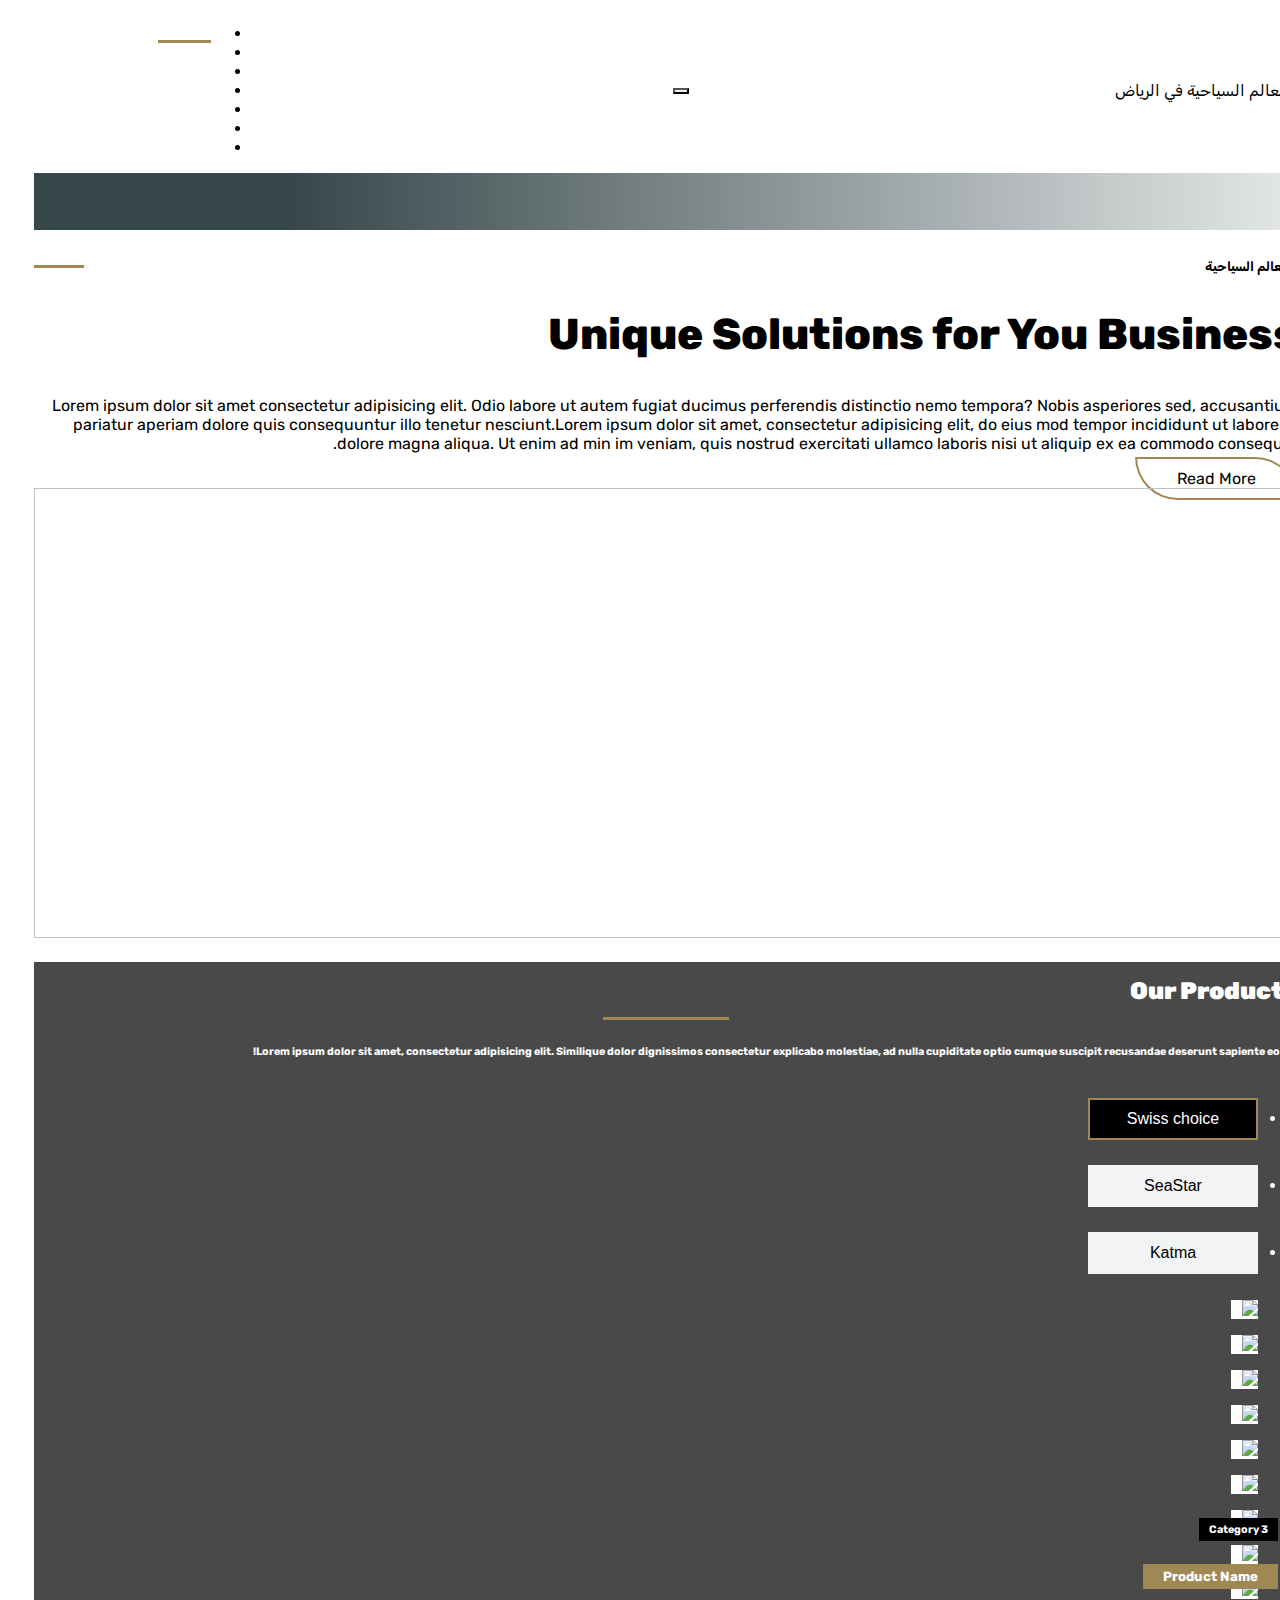
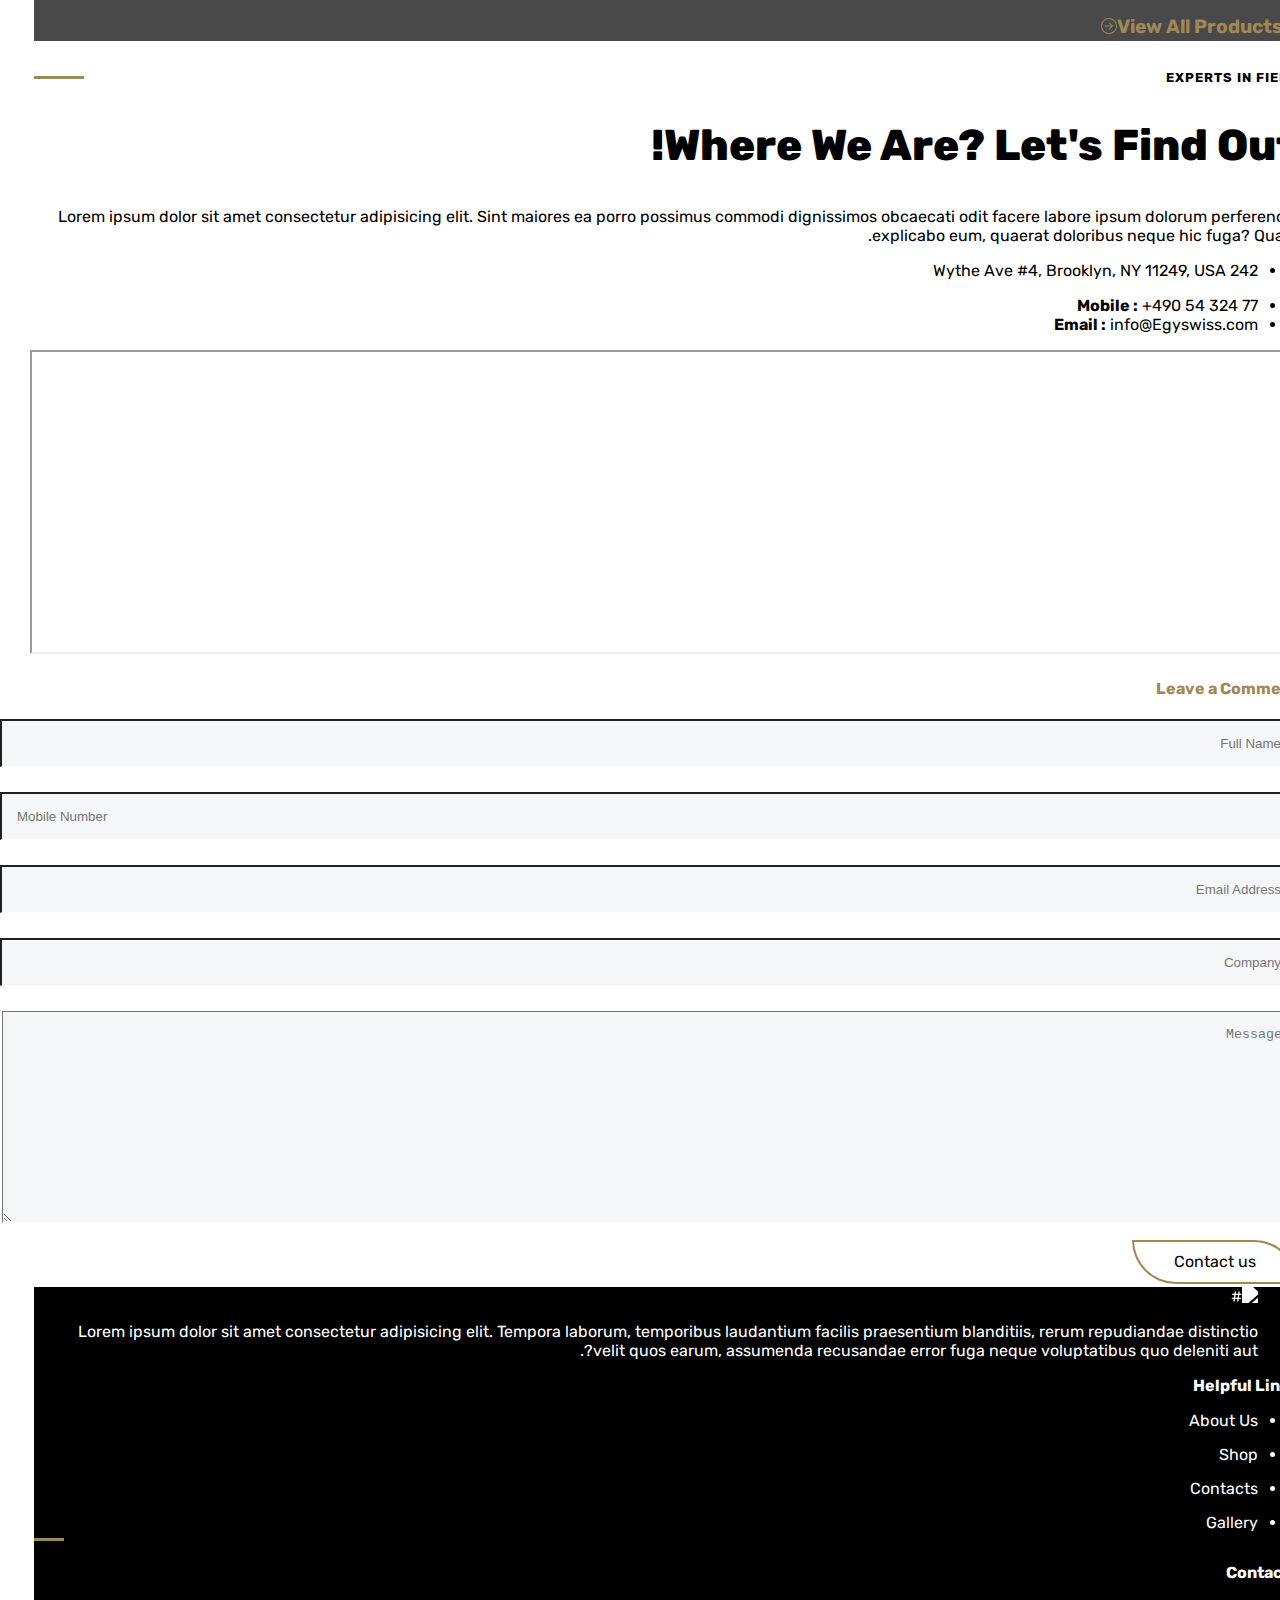
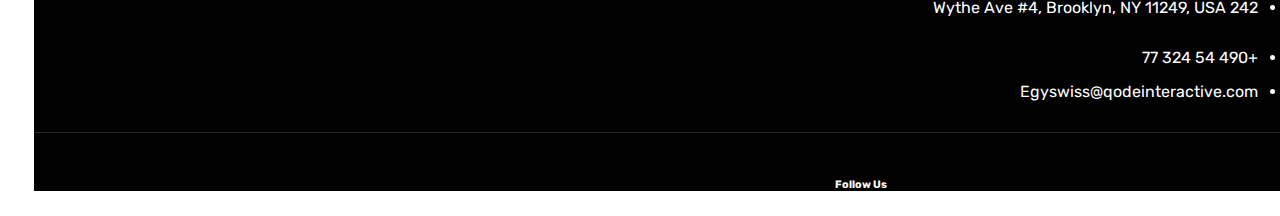
==== index.html @ 2c4eeb19 "commit" ====
<!DOCTYPE html>
<html dir="rtl" lang="ar">

<head>
  <meta charset="UTF-8" />
  <title>المعالم السياحية</title>


  <!-- Stylesheets -->
  <link rel="stylesheet" href="SiteAssets/bootstrap-5.1.3/dist/css/bootstrap.min.css">
  <link rel="stylesheet" href="SiteAssets/fontawesome-free-5.15.4-web/css/all.min.css">
  <link rel="stylesheet" href="SiteAssets/css/animate.min.css">
  <link rel="stylesheet" href="SiteAssets/aos-master/dist/aos.css">


  <!-- Main Style -->
  <link rel="stylesheet" href="SiteAssets/css/style.css" type="text/css" />

  <!-- Owl Carousel -->
  <link rel="stylesheet" href="SiteAssets/OwlCarousel2-2.3.4/dist/assets/owl.carousel.min.css" />
  <link rel="stylesheet" href="SiteAssets/OwlCarousel2-2.3.4/dist/assets/owl.theme.default.min.css" />

  <!-- include Gallery (lightbox) plugin -->
  <link rel="stylesheet" href="SiteAssets/lightbox/css/lightbox.min.css" />
  <!-- fonts -->
  <link rel="preconnect" href="https://fonts.googleapis.com">
  <link rel="preconnect" href="https://fonts.gstatic.com" crossorigin>
  <link href="https://fonts.googleapis.com/css2?family=Rubik:wght@400;500;600;700;800&display=swap" rel="stylesheet">
</head>

<body>

  <header class="navbar navbar-expand-lg navbar-dark fixed-top">
    <div class="contain py-3 px-5">
      <a class="navbar-brand" href="index.html">
        المعالم السياحية في الرياض 
            </a>
      <button class="navbar-toggler" type="button" data-bs-toggle="collapse" data-bs-target="#navbarSupportedContent"
        aria-controls="navbarSupportedContent" aria-expanded="false" aria-label="Toggle navigation">
        <span class="navbar-toggler-icon"></span>
      </button>
      <div class="collapse navbar-collapse" id="navbarSupportedContent">
        <ul class="navbar-nav me-auto mb-2 mb-lg-0">
          <li class="nav-item active" aria-current="page">
            <a class="nav-link" href="index.html">الرئيسية</a>
          </li>
          <li class="nav-item">
            <a class="nav-link" href="#">منطقة الديرة</a>
          </li>
          <li class="nav-item">
            <a class="nav-link" href="#">البوليفارد</a>
          </li>
          <li class="nav-item">
            <a class="nav-link" href="#">مركز الملك عبدالله المالي </a>
          </li>
          <li class="nav-item">
            <a class="nav-link" href="#">حي السفارات</a>
          </li>
          <li class="nav-item">
            <a class="nav-link" href="#">الدرعية</a>
          </li>
          <li class="nav-item">
            <a class="nav-link" href="contact.html">تواصل معنا </a>
          </li>
          
        </ul>
      </div>


    </div>
  </header>

  <main>
    <section class="slider">
      <div class="owl-one owl-carousel owl-theme">
        <div class="item">
          <figure>
            <img src="SiteAssets/images/slide2.jpg" alt="">
            <figcaption>
              <div class="shape"></div>
              <h5 class="slide-title-1">أهلا بكم في الرياض </h5>
              <h2 class="slide-title-2">أهلا بكم في المدينة التي لاتنام ومليئة بالفعاليات </h2>
              <p class="slide-text">
                تحتوى الرياض على العديد من الأماكن السياحية التاريخية والتراثية والحدثية 
                            </p>
            </figcaption>
          </figure>
        </div>
        <div class="item">
          <figure>
            <img src="SiteAssets/images/slide3.jpg" alt="">
            <figcaption>
              <div class="shape"></div>
              <h5 class="slide-title-1">Welcome Egyswiss</h5>
              <h2 class="slide-title-2">Do Things
                That Matter</h2>
              <p class="slide-text">
                Lorem ipsum dolor sit amet, consectetur adipisi cing elit, eius mod tempor incididunt out consectetur.
              </p>
            </figcaption>
          </figure>
        </div>
        <div class="item">
          <figure>
            <img src="SiteAssets/images/slide4.jpg" alt="">
            <figcaption>
              <h5 class="slide-title-1"><div class="shape"></div>Welcome Egyswiss</h5>
              <h2 class="slide-title-2">Change the Work Flow</h2>
              <p class="slide-text">
                Lorem ipsum dolor sit amet, consectetur adipisi cing elit, eius mod tempor incididunt out consectetur.
              </p>
            </figcaption>
          </figure>
        </div>
      </div>
    </section>

    <section class="about-sec p-sm-5 p-4 ">
      <div class="row pt-5 m-0 justify-content-between align-items-center overflow-hidden">
        <div class="col-lg-6 py-sm-0 py-4" data-aos="fade-left">
          <h6 class="about-mini-title">المعالم السياحية</h6>
          <h2 class="about-title my-3">Unique Solutions for You Business
          </h2>
          <p>Lorem ipsum dolor sit amet consectetur adipisicing elit. Odio labore ut autem fugiat
            ducimus perferendis distinctio nemo tempora? Nobis asperiores sed, accusantium pariatur aperiam dolore quis
            consequuntur illo tenetur nesciunt.Lorem ipsum dolor sit amet, consectetur adipisicing elit, do eius mod
            tempor incididunt ut labore et dolore magna aliqua. Ut enim ad min im veniam, quis nostrud exercitati
            ullamco laboris nisi ut aliquip ex ea commodo consequat.</p>
          <a href="about.html" class="btn mt-5">Read More                  
          <i class="fas fa-angle-double-right "></i>
          </a>
        </div>
        <div class="col-lg-5" data-aos="fade-right">
          <figure class="about-img">
            <img src="SiteAssets/images/1.png" alt="">

          </figure>
        </div>
      </div>
    </section>
    

    <section class="products p-sm-5 p-4 ">
      <h2 class="title display-2 pb-3 text-center" data-aos="fade-down">Our Products</h2>
      <h6 class="px-xl-5 pt-3 text-center" data-aos="zoom-in">Lorem ipsum dolor sit amet, consectetur adipisicing elit.
        Similique dolor
        dignissimos consectetur explicabo molestiae, ad nulla cupiditate optio cumque suscipit recusandae deserunt
        sapiente eos in!</h6>
      <ul class="nav nav-pills justify-content-center" id="pills-tab" role="tablist">
        <li class="nav-item" role="presentation" data-aos="flip-up">
          <button class="nav-link fw-bold active" id="pills-home-tab" data-bs-toggle="pill" data-bs-target="#pills-home"
            type="button" role="tab" aria-controls="pills-home" aria-selected="false">Swiss choice
          </button>

        </li>
        <li class="nav-item" role="presentation" data-aos="flip-up">
          <button class="nav-link fw-bold" id="pills-profile-tab" data-bs-toggle="pill" data-bs-target="#pills-profile"
            type="button" role="tab" aria-controls="pills-profile" aria-selected="false">SeaStar
          </button>
        </li>
        <li class="nav-item" role="presentation" data-aos="flip-up">
          <button class="nav-link fw-bold" id="pills-contact-tab" data-bs-toggle="pill" data-bs-target="#pills-contact"
            type="button" role="tab" aria-controls="pills-contact" aria-selected="true">Katma
          </button>
        </li>
      </ul>
      <div class="tab-content px-xl-5 pt-3" id="pills-tabContent">
        <div class="tab-pane fade active show" id="pills-home" role="tabpanel" aria-labelledby="pills-home-tab">
          <div class="row m-0">
            <div class="col-lg-4 col-md-6 mb-4 product position-relative" data-aos="zoom-in">
              <figure class="product-img m-0">
                <img src="SiteAssets/images/product1.jpg" alt="#">
              </figure>
              <div class="pro-caption">
                <h6 class="product-btn">Category 1</h6>
                <h5><a href="single-product.html">Product Name</a></h5>
              </div>
            </div>
            <div class="col-lg-4 col-md-6 mb-4 product position-relative" data-aos="zoom-in">
              <figure class="product-img m-0">
                <img src="SiteAssets/images/product2.jpg" alt="#">
              </figure>
              <div class="pro-caption">
                <h6 class="product-btn">Category 1</h6>
                <h5><a href="single-product.html">Product Name</a></h5>
              </div>
            </div>
            <div class="col-lg-4 col-md-6 mb-4 product position-relative" data-aos="zoom-in">
              <figure class="product-img m-0">
                <img src="SiteAssets/images/product3.jpg" alt="#">
              </figure>
              <div class="pro-caption">
                <h6 class="product-btn">Category 1</h6>
                <h5><a href="single-product.html">Product Name</a></h5>
              </div>
            </div>

          </div>

        </div>
        <div class="tab-pane fade" id="pills-profile" role="tabpanel" aria-labelledby="pills-profile-tab">
          <div class="row m-0">
            <div class="col-lg-4 col-md-6 mb-4 product position-relative" data-aos="zoom-in">
              <figure class="product-img m-0">
                <img src="SiteAssets/images/product4.jpg" alt="#">
              </figure>
              <div class="pro-caption">
                <h6 class="product-btn">Category 2</h6>
                <h5><a href="single-product.html">Product Name</a></h5>
              </div>
            </div>
            <div class=" col-lg-4 col-md-6 mb-4 product position-relative" data-aos="zoom-in">
              <figure class="product-img m-0">
                <img src="SiteAssets/images/product5.jpg" alt="#">
              </figure>
              <div class="pro-caption">
                <h6 class="product-btn">Category 2</h6>
                <h5><a href="single-product.html">Product Name</a></h5>
              </div>
            </div>
            <div class=" col-lg-4 col-md-6 mb-4 product position-relative" data-aos="zoom-in">
              <figure class="product-img m-0">
                <img src="SiteAssets/images/product6.jpg" alt="#">
              </figure>
              <div class="pro-caption">
                <h6 class="product-btn">Category 2</h6>
                <h5><a href="single-product.html">Product Name</a></h5>
              </div>
            </div>
  
          </div>

        </div>
        <div class="tab-pane fade" id="pills-contact" role="tabpanel" aria-labelledby="pills-contact-tab">
          <div class="row m-0">
            <div class=" col-lg-4 col-md-6 mb-4 product position-relative" data-aos="zoom-in">
              <figure class="product-img m-0">
                <img src="SiteAssets/images/product7.png" alt="#">
              </figure>
              <div class="pro-caption">
                <h6 class="product-btn">Category 3</h6>
                <h5><a href="single-product.html">Product Name</a></h5>
              </div>
            </div>
            <div class=" col-lg-4 col-md-6 mb-4 product position-relative" data-aos="zoom-in">
              <figure class="product-img m-0">
                <img src="SiteAssets/images/product8.png" alt="#">
              </figure>
              <div class="pro-caption">
                <h6 class="product-btn">Category 3</h6>
                <h5><a href="single-product.html">Product Name</a></h5>
              </div>
            </div>
            <div class=" col-lg-4 col-md-6 mb-4 product position-relative" data-aos="zoom-in">
              <figure class="product-img m-0">
                <img src="SiteAssets/images/product9.png" alt="#">
              </figure>
              <div class="pro-caption">
                <h6 class="product-btn">Category 3</h6>
                <h5><a href="single-product.html">Product Name</a></h5>
              </div>
            </div>
          </div>

        </div>
      </div>
           <div class="section-link text-center py-4" data-aos="fade-in">
                <a href="products.html">
                    <span> View All Products </span>
                    <svg xmlns="http://www.w3.org/2000/svg" width="16" height="16" fill="currentColor"
                        class="bi bi-arrow-right-circle" viewBox="0 0 16 16">
                        <path fill-rule="evenodd"
                            d="M1 8a7 7 0 1 0 14 0A7 7 0 0 0 1 8zm15 0A8 8 0 1 1 0 8a8 8 0 0 1 16 0zM4.5 7.5a.5.5 0 0 0 0 1h5.793l-2.147 2.146a.5.5 0 0 0 .708.708l3-3a.5.5 0 0 0 0-.708l-3-3a.5.5 0 1 0-.708.708L10.293 7.5H4.5z">
                        </path>
                    </svg> </a>
            </div>

    </section>


    <section class="contact p-sm-5 p-4">
      <div class="row m-0 p-3 overflow-hidden">
        <div class="col-lg-4 col-md-6 col-sm-12" data-aos="fade-right">
          <h6 class="about-mini-title">EXPERTS IN FIELD</h6>
          <h2 class="about-title">Where We Are? Let's Find Out!</h2>
          <p>Lorem ipsum dolor sit amet consectetur adipisicing elit. Sint maiores ea porro
            possimus commodi dignissimos obcaecati odit facere labore ipsum dolorum perferendis
            explicabo eum, quaerat doloribus neque hic fuga? Quam.</p>
          <ul class="list-unstyled px-0">
            <li class="py-2">
              <p class="m-0">
                <i class="fas fa-map-marker-alt my-color"></i>
                242 Wythe Ave #4, Brooklyn, NY 11249, USA
              </p>
            </li>
            <li class="py-2">
              <a href="#" class="d-block">
                <strong>Mobile :</strong>
                +490 54 324 77</a>
            </li>
            <li class="py-2">
              <a href="#" class="d-block">
                <strong>Email :</strong>
                info@Egyswiss.com</a>
            </li>
          </ul>
        </div>
        <div class="col-lg-3 col-md-6 pb-3 pb-md-0" data-aos="zoom-in">
          <iframe
            src="https://www.google.com/maps/embed?pb=!1m18!1m12!1m3!1d3455.928680351394!2d31.27897171511361!3d29.98147958190526!2m3!1f0!2f0!3f0!3m2!1i1024!2i768!4f13.1!3m3!1m2!1s0x0%3A0xb371edfe32420698!2zMjnCsDU4JzUzLjMiTiAzMcKwMTYnNTIuMiJF!5e0!3m2!1sen!2seg!4v1652617817249!5m2!1sen!2seg"
            referrerpolicy="no-referrer-when-downgrade"></iframe>
        </div>
        <div class="col-lg-5 col-md-12 form" data-aos="fade-left">
          <h4 class="fw-bold pb-3 main-color">Leave a Comment </h4>
          <form method="POST">
            <div class="row">
              <label class="col-sm-6 col-xs-12 required">
                <input class="form-data" type="text" name="name" placeholder="Full Name" size="30">
              </label>
              <label class="col-sm-6 col-xs-12  required">
                <input class="form-data" type="tel" name="mobile" placeholder="Mobile Number" size="30">
              </label>
              <label class="col-sm-6 col-xs-12  required">
                <input class="form-data" type="email" name="email" placeholder="Email Address" size="30">
              </label>
              <label class="col-sm-6 col-xs-12  required">
                <input class="form-data" type="text" name="info" placeholder="Company" size="30">
              </label>
              <label class="col-12 required">
                <textarea class="form-data" name="message" placeholder="Message"></textarea>
              </label>
              <div class="d-flex justify-content-end">
                <a href="#" class="btn w-100 form-submit" type="submit">Contact us
                </a>
                <!-- <input class="btn btn-outline-dark" type="submit" value="Contact us"> -->
              </div>
            </div>
          </form>
        </div>
      </div>
    </section>

  </main>
  <footer class="px-4 px-sm-5 pb-3 pt-5">
    <div class="row position-relative justify-content-center px-3">
      <div class="col-lg-6">
        <figure>
          <img src="SiteAssets/images/logo.png" alt="#">
          <figcaption class="pt-4">
            <p>Lorem ipsum dolor sit amet consectetur adipisicing elit. Tempora laborum, temporibus laudantium facilis
              praesentium blanditiis, rerum repudiandae distinctio velit quos earum, assumenda recusandae error fuga
              neque voluptatibus quo deleniti aut?.</p>
          </figcaption>

        </figure>
      </div>
      <div class="col-lg-6">
        <div class="row mx-0">
          <div class="col-md-6 col-sm-12 ps-lg-5">
            <h4 class="footer-title position-relative">Helpful Links</h4>
            <ul class="list-unstyled pt-4">
              <li><a href="#">About Us</a></li>
              <li><a href="#">Shop</a></li>
              <li><a href="#">Contacts</a></li>
              <li><a href="#">Gallery</a></li>
            </ul>
          </div>
          <div class="col-md-6 col-sm-12">
            <h4 class="footer-title position-relative">Contacts</h4>
            <ul class="list-unstyled pt-4 ">
              <li>
                <p class="m-0">
                  <i class="fas fa-map-marker-alt my-color"></i>
                  242 Wythe Ave #4, Brooklyn, NY 11249, USA
                </p>
              </li>
              <li>
                <i class="fas fa-mobile-alt my-color"></i>
                <a href="#" class="d-inline mb-2 mx-2">+490 54 324 77</a>
              </li>
              <li>
                <i class="far fa-envelope my-color"></i>
                <a href="#" class="d-inline mb-2 mx-2">
                  Egyswiss@qodeinteractive.com
                </a>
              </li>
            </ul>
          </div>
        </div>
      </div>
      <div class="col-12 copy">
            <div class=" d-flex justify-content-between social-media">
              <h6>Follow Us</h6>
              <a href="https://www.facebook.com" target="_blank">
                <i class="fab fa-facebook-f"></i>
              </a>
              <a target="_blank" href="https://www.twitter.com">
                <i class="fab fa-twitter"></i>
              </a>
              <a target="_blank" href="https:/www.instagram.com">
                <i class="fab fa-instagram"></i>
              </a>
              <a target="_blank" href="https://www.youtube.com">
                <i class="fab fa-youtube"></i>
              </a>
              <a target="_blank" href="https://www.linkedin.com">
                <i class="fab fa-linkedin-in"></i>
              </a>
            </div>
  
        </div>
      </div>
  </footer>
  <script src="SiteAssets/js/jquery-3.6.0.min.js"></script>
  <script src="SiteAssets/bootstrap-5.1.3/dist/js/bootstrap.min.js"></script>
  <script src="SiteAssets/fontawesome-free-5.15.4-web/js/all.min.js"></script>

  <!-- Main js -->
  <script src="SiteAssets/js/style.js"></script>

  <!-- include Gallery (lightbox) plugin js-->
  <script src="SiteAssets/lightbox/js/lightbox.min.js"></script>

  <!-- include Owl Carousel plugin js-->
  <script src="SiteAssets/OwlCarousel2-2.3.4/dist/owl.carousel.min.js"></script>
  <script src="SiteAssets/aos-master/dist/aos.js"></script>
  <script>
    AOS.init();
  </script>

  <script>
    $('.owl-one').owlCarousel({
      items: 1,
      loop: true,
      dots: true,
      nav: true,
      autoplay: true,
      smartSpeed: 450,

    });

  </script>
  <script>
    $(window).scroll(function () {
      const a = 0;
      console.log($('.counter').offset().top);
      if (a === 0 && $(window).scrollTop() > 50) {
        $('.counter-no').each(function () {
          const $this = $(this),
            countTo = $this.attr('data-target');
          $({
            countNum: $this.text()
          }).animate({
            countNum: countTo
          },
            {
              duration: 2000,
              easing: 'swing',
              step: function () {
                $this.text(Math.floor(this.countNum));
              },
              complete: function () {
                $this.text(this.countNum);
              }
            });
        });
      }
    });
  </script>
  <script>
    $('.client-carousel').owlCarousel({
      items: 6,
      loop: true,
      dots: false,
      nav: true,
      // margin: 25,
      pagination: false,
      autoplay: true,
      autoplaySpeed: 1000,
      autoplayTimeout: 3000,
      responsive: {
        0: {
          items: 1,
          nav: true,
          dots: false
        },
        600: {
          items: 3,
          nav: true
        },
        850: {
          items: 4,
          nav: true
        },
        1020: {
          items: 5,
          nav: true
        },
        1350: {
          items: 6,
          nav: true
        }
      }
    });
  </script>
</body>

</html>
---- SiteAssets/css/style.css ----
html {
    scroll-behavior: smooth;
}

::-webkit-scrollbar {
    width: 10px;
}

::selection {
    background-color: #9f8854;
    -webkit-text-fill-color: #ffffff;
    color: #ffffff;
}

::-moz-selection {
    background-color: #9f8854;
    color: #ffffff;
    -webkit-text-fill-color: #ffffff;

}

::-webkit-selection {
    background-color: #9f8854;
    -webkit-text-fill-color: #ffffff;
    color: #ffffff;
}

::-webkit-scrollbar-track {
    background: #f1f1f1;
}

::-webkit-scrollbar-thumb {
    background: #9f8854;
}

/* ::-webkit-scrollbar-thumb:hover {
    background: #ddd;
} */

body {
    font-family: 'Rubik', sans-serif;
}

.main-color {
   color :#9f8854;
}

/* any link to read */
a {
    text-decoration: none;
    color: inherit;
}

a:hover {
    color: inherit;
}

.title {
    font-weight: 900;
    position: relative;
    /* background:-webkit-gradient(linear, 0% 0%, 100% 0%, from(rgb(129, 21, 255)), color-stop(0.5, rgb(255, 42, 208)), to(rgb(255, 143, 42))); */

    background-size: 210% auto;
    animation: textShine 5s ease-in-out infinite alternate;
    padding: 15px 0;
}

@keyframes textShine {
    0% {
        background-position: 0px 50%;
    }

    50% {
        background-position: 100% 50%;
    }

    100% {
        background-position: 0px 50%;
    }
}

.title::after {
    position: absolute;
    content: "";
    left: 0;
    height: 3px;
    width: 10%;
    right: 0;
    background: #9f8854;
    bottom: 0;
    margin: auto;
    
}
.section-link a {
    font-size: 1.2rem;
    font-weight: 400;
    color: #9f8854;
    display: inline-flex;
    justify-content: center;
    align-items: center;
    transition: all 0.3s ease-in-out;
    position: relative;
    padding-bottom: 3px;
}

.section-link a::before {
    position: absolute;
    content: "";
    left: 0;
    bottom: 0;
    width: 0;
    height: 1px;
    transition: all 0.3s ease-in-out;
    background: #9f8854;

}
.section-link a span {
    display: inline-block;
    margin-right: 15px;
    margin-bottom: 0;
    font-weight: 700;
} 
.section-link svg {
    max-width: 25px;
    margin-bottom: 0;
    transition: all 0.3s ease-in-out;
}

.section-link a:hover::before {
    width: 100%;
}

.section-link a:hover svg {
    transform: rotate(360deg);
}
/*--- navbar styling ---*/
header.navbar {
    background-color: transparent;
    padding: 0;
}

header .navbar-toggler {
    border-radius: 0;
}

header .navbar-toggler:focus {
    box-shadow: none;
}

header.navbar .navbar-brand {
    margin-left: 1rem;
}

header.navbar .navbar-brand img {
    height: 100%;
    width: 250px;
    object-fit: cover;
    filter: brightness(0) invert(1);
    transition: all 0.3s ease-in-out;
}

header.navbar-dark .navbar-nav .nav-link {
    text-transform: uppercase;
    margin: 0 0.75rem;
    padding: 0;
    transition: all .3s ease-in-out;
    color: #fff;
    position: relative;
}

header.navbar-dark .navbar-nav .nav-link::before {
    position: absolute;
    content: "";
    left: 0;
    bottom: 0;
    width: 0;
    height: 3px;
    background-color :#9f8854;

    transition: all 0.3s ease-in-out;
    z-index: 1;
}

header.navbar-dark .navbar-nav .nav-link:hover::before {
    width: 100%;
}

header.navbar-dark .navbar-nav .active .nav-link::before {
    width: 100%;
}

header.navbar.navbar-dark .navbar-nav .nav-link.active,
header.scroll.navbar-dark .navbar-nav .nav-link.active {
    color :#9f8854;

}

header.navbar-dark .navbar-nav .nav-link:focus,
header.navbar-dark .navbar-nav .nav-link:hover,
header.navbar-dark.scroll .navbar-nav .nav-link:focus,
header.navbar-dark.scroll .navbar-nav .nav-link:hover {
    color :#9f8854;

}

header .dropdown:hover .dropdown-menu {
    display: block;
}

header .dropdown-item {
    font-weight: 700;
    transition: all .3s ease-in-out;
}

header .dropdown-item:focus,
.dropdown-item:hover,
.dropdown-item.active {
    color: black !important;
    background: #9f8854 ;
    padding-left: 30px;
}

header.navbar .search svg {
    text-transform: uppercase;
    font-size: 1.1rem;
    font-weight: 900;
    margin-right: 0.5rem;
    margin-left: 0.5rem;
    color: #ffffffbf;
}

header.navbar .search:hover svg {
    color :#9f8854;
}
header.scroll {
    background-color: #fff;
    box-shadow: 0 0 10px #00000029;
    color: black !important;
}

/* header.scroll .navbar-brand img {
    filter: none;
    width: 200px;
} */

header.scroll.navbar-dark .navbar-nav .nav-link {
    color: black;
}

header.navbar.scroll .search {
    color: black;

}

.contain {
    display: flex;
    flex-wrap: inherit;
    justify-content: space-between;
    align-items: center;
    width: 100%;
}

.modal-backdrop {
    z-index: 1;
}

.modal {
    background-color: #000000ad;
}

.modal-body .btn-close {
    border-radius: 0;
    box-shadow: none;

}

.modal-content {
    border-radius: 0;
    border: 0;
}

.form-control {
    border: 0;
    border-radius: 0;
    font-size: 1.5rem;
    text-align: center;
    padding: 20px;

}

.form-control:focus {
    box-shadow: none;
    border: 0;

}

/*------------ inner header ----------*/
.inner-header figure {
    margin: 0;
    position: relative;
}

.inner-header figure img {
    height: 65vh;
    width: 100%;
    object-fit: cover;
}

.inner-header figure::before {
    content: "";
    position: absolute;
    top: 0;
    left: 0;
    width: 100%;
    height: 100%;
    background: #0a0a0a80;
    z-index: 1;
}

.inner-header figure figcaption {
    position: absolute;
    padding: 20px;
    right: 15%;
    left: 15%;
    bottom: 20%;
    z-index: 1;
    text-align: center;
    flex-direction: column;
    display: flex;
    align-items: center;
    justify-content: center;
    color: #f2f3f4;
    /* text-shadow: 0 3px 20px rgba(0,0,0,.9); */
}

.inner-header figure figcaption .breadcrumb-item {
    display: flex;
    font-size: 1.2rem;
    font-weight: 600;
    color: rgba(255, 255, 255, 0.51);

}

.inner-header figure figcaption h2 {
    color :#9f8854;
    font-weight: 900;

}

.inner-header figure figcaption .breadcrumb-item a {
    padding: 0 5px;
    transition: all 0.3s ease-in-out;
    background: transparent;
}

.inner-header figure figcaption .breadcrumb-item a:hover {
    color :#9f8854;

    animation: 6s forwards linkColorAnimation;
}

.inner-header figure figcaption .breadcrumb-item.active {
    color :#9f8854;

}

.inner-header figure figcaption .breadcrumb-item+.breadcrumb-item::before {
    color: #fff;
}

@keyframes linkColorAnimation {
    0% {
        background-size: 400% 400%;
        background-position: 0 100%
    }

    15% {
        background-size: 170% 400%;
        background-position: 100% 100%
    }

    100% {
        background-size: 240% 400%;
        background-position: 100% 100%
    }
}

/*-------- slider ----------*/
.slider{
    direction: ltr;
}
.slider .item figure {
    width: 100%;
    overflow: hidden;
    margin: 0;
    position: relative;
}

.slider .item figure img {
    height: 100vh;
    object-fit: cover;
}

@keyframes zoomEffect {
    from {
        transform: scale(1, 1)
    }

    to {
        transform: scale(2)
    }
}

.slider .active img {
    animation: 45s ease normal none infinite zoomEffect;
    /* transform: translate3d(0px, 0px, 0px) scale(1); */
}
.slider .item figure:after {
    background-image: linear-gradient(270deg,rgba(4,25,29,.1) 0%,rgba(4,25,29,.8) 80%);
    position: absolute;
    content: "";
    left: 0;
    top: 0;
    width: 100%;
    height: 100%;
    z-index: 0;
}
.slider .item figcaption {
    position: absolute;
    top: 40%;
    left: 0;
    right: 0;
    width: 75%;
    margin: auto;
    text-transform: capitalize;
    color: #fff;
    overflow: hidden;
    z-index: 2;
    text-align: center;
}

/* .slider .item figcaption .slide-title-1 {
    margin-left: 70px;
} */

/* .slider .item figcaption .shape {
    content: "";
    position: absolute;
    height: 3px;
    width: 60px;
    top: 10px;
    background: #9f8854;
  
} */

.slider .owl-item.active .slide-title-1 {
    animation-duration: 1s;
    animation-fill-mode: both;
    animation-name: fadeInDown;
    animation-delay: 0.3s;
}

.slider .item figcaption .slide-title-2 {
    font-weight: 800;
    font-size: 55px;
    /* width: 533px; */
}

.slider .owl-item.active .slide-title-2 {
    animation-duration: 1s;
    animation-fill-mode: both;
    animation-name: fadeInDown;
    animation-delay: 0.5s;
}

.slider .item figcaption .slide-text {
    font-size: 20px;
}

.slider .owl-item.active .slide-text {
    animation-duration: 1s;
    animation-fill-mode: both;
    animation-name: slideInDown;
    animation-delay: 0.4s;
}

.slider .owl-item.active figcaption::before {
    animation-duration: 1s;
    animation-fill-mode: both;
    animation-name: slideInDown;
    animation-delay: 0.5s;
}

.owl-theme .owl-dots .owl-dot span {
    /* border: 2px solid linear-gradient(90deg, rgb(129, 21, 255) 0px, rgb(255, 42, 208) 50%, rgb(255, 143, 42) 100%) ;; */
    width: 15px !important;
    height: 15px !important;
}

.owl-theme .owl-nav {
    margin-top: 0 !important;
}

.slider .owl-nav .owl-prev,
.slider .owl-nav .owl-next {
    position: absolute;
    opacity: 0;
    transition: all 0.4s ease-out;
    background-color: transparent !important;

}

.slider .owl-nav .owl-prev {
    left: 40px;
}

.slider .owl-nav .owl-next {
    right: 40px;
}

.slider:hover .owl-prev {
    left: 20px;
    opacity: 1;
}

.slider:hover .owl-next {
    right: 20px;
    opacity: 1;
}

.slider .owl-nav span {
    font-size: 3.3em;
    color: #9f8854;
}

.slider .owl-nav span:hover {
    color: #9f8854;

}

.slider .owl-nav:focus {
    outline: 0;
}

.slider .owl-theme .owl-dots {
    position: absolute;
    bottom: 0;
    left: 0;
    right: 0;
    margin: auto;
}

/*------ about us section ------*/
.about-sec {
    background: url(../images/h1-background-img-2.jpg) no-repeat top left;
}

.btn {
    padding: 0.65rem 2.5rem;
    box-shadow: none;
    border-radius: 0 3rem 0;
    border: 2px solid #9f8854;
}

.btn:focus {
    outline: 0;
    box-shadow: none;
}

.btn .svg-inline--fa {
    vertical-align: middle;
    margin-left: 10px;
}

.btn:hover {
    color: #fff;
    background: #9f8854;
}

.about-mini-title {
    position: relative;
    font-size: 13px;
    font-weight: 700;
    line-height: 1em;
    letter-spacing: 1px;
    text-transform: uppercase;
    padding-left: 60px;
}

.about-mini-title::before {
    position: absolute;
    content: "";
    left: 0;
    height: 3px;
    width: 50px;
    background: #9f8854;
    top: 0;
    bottom: 0;
    margin: auto;
}

.about-title {
    font-size: 2.7rem;
    font-weight: 800;
}

.about-img {
    width: 100%;
    height: 100%;
    margin: 0;
    position: relative;
}

.about-img img {
    width: 100%;
    height: 450px;
    object-fit: cover;
}

.about-img figcaption {
    background:  #9f8854;
    text-align: center;
    position: absolute;
    bottom: 25px;
    left: -50px;
    color: white;
    display: flex;
    width: 160px;
    height: 160px;
    justify-content: center;
    align-items: center;
    flex-direction: column;
}

.mission-vision {
    text-align: center;
    background-color: rgba(255, 255, 255, .034);
    padding: 20px;
    transition: all 0.3s ease-in-out;
    position: relative;
    overflow: hidden;
}

.mission-vision::before {
    content: "";
    position: absolute;
    top: -6px;
    left: -6px;
    width: 12px;
    height: 12px;
    transform: rotate(45deg);
    background-color: rgba(255, 255, 255, .27);
}

.mission-vision:hover {
    background-color: rgba(255, 255, 255, .025);
}

.icon {
    font-size: 2.2rem;
    width: 100px;
    margin: 20px auto;
    height: 100px;
    display: flex;
    align-items: center;
    justify-content: center;
    border-radius: 50%;
    position: relative;
    background: #000;
    border: 2px dotted #000;

}

.icon::before {
    content: "";
    background: #9f8854;
    animation: 30s linear infinite counterRotateInfinitely;
    transition: .3s;
    position: absolute;
    width: 105px;
    height: 105px;
    z-index: -1;
    border-radius: 50%;
    border: 2px dotted #000;

}

.icon svg {
   color: #9f8854;
    transition: all 0.3s ease-in-out;
}

.mission-vision:hover svg {
    transform: scale(1.2);
}

@keyframes counterRotateInfinitely {
    0% {
        -webkit-transform: rotate(0);
        transform: rotate(0)
    }

    100% {
        -webkit-transform: rotate(-360deg);
        transform: rotate(-360deg)
    }
}
/*----- Products section -----*/

.products {
    background: url(../images/bg.jpg) no-repeat;
    position: relative;
    background-attachment: fixed;
    z-index: 1;
    color: #fff;
}

.products::before {
    position: absolute;
    content: "";
    background: #0a0a0abd;
    width: 100%;
    height: 100%;
    left: 0;
    top: 0;
    background-attachment: fixed;
    z-index: -1;
}

.nav-pills .nav-link {
    background-color: #f2f3f4;
    color: black;
    border: 2px solid transparent;
    border-radius: 0;
    margin: 15px 0 10px 20px;
    padding: 10px;
    min-width: 170px;
    font-size: 1rem;

}

.nav-pills .nav-link.active,
.nav-pills .show>.nav-link {
    border: 2px solid #9f8854;
    background: #000;
    color: #fff;
}

.products-page .nav-pills .nav-link {
    display: flex;
    justify-content: space-between;
    align-items: center;
    margin: 0 0 20px;
    padding: 15px;
}
.products-page .nav-pills .nav-link svg{
    transition: all 0.2s ease-in-out;
}
.products-page .nav-pills .nav-link:hover svg,
.nav-pills .nav-link.active svg,
.nav-pills .show>.nav-link svg{
    transform: rotate(-50deg);
}
/* .products .tab-pane {
    min-height: 430px;
} */

.product-img img {
    width: 100%;
    height: 380px;
    object-fit: scale-down;
    background: #fff;
}

.pro-caption {
    position: absolute;
    padding: 30px 20px;
    bottom: 0;
}

.product-btn {
    display: inline-block;
    color: white;
    padding: 5px 10px;
    background: #000;
    margin-bottom: 0;
    transition: all 0.1s ease-in-out;
}

.pro-caption h5 {
    padding: 5px 20px;
    transition: all 0.1s ease-in-out;
    background: #9f8854;
    color: #fff;
}

/*------- contact section ------*/
.contact.page .form{
    background: url(../images/contact-back.webp) no-repeat;
    position: relative;
    background-attachment: fixed;
    z-index: 1;
}

.contact.page .form::before {
    position: absolute;
    content: "";
    background: rgba(0,0,0,0.6);
    width: 100%;
    height: 100%;
    left: 0;
    top: 0;
    background-attachment: fixed;
    z-index: -1;
}
.contact .contact-title {
    font-size: 3.3rem;
    font-weight: 900;
    text-transform: uppercase;
    color: #ddd;
}

.contact .contact-map {
    top: 0;
    bottom: 0;
    margin: auto 0;
    padding-right: 0;
}

.contact iframe {
    height: 100%;
    min-height: 300px;
    width: 100%;
}

.contact .contact-info {
    padding: 35px;
    height: 525px;
    color: #d7d5cc;
    background: url("../imgs/map.png") no-repeat center #012f5d;
}

.contact .contact-info .contact-info-title {
    font-weight: 600;
    text-transform: uppercase;
    font-size: 2.5rem;
    text-align: center;
    padding: 25px 10px;
}

.contact .contact-info li {
    padding-bottom: 20px;
}

.form .form-data {
    border-bottom: 1px solid rgba(255, 255, 255, 0.65);
    padding: 15px;
    width: 100%;
    margin-bottom: 25px;
    color: black;
    outline: 0;
    background: rgba(142, 151, 161, 0.09);

}

.contact textarea.form-data {
    min-height: 180px;
}

/*------ clients logos ------*/

.our-clients .clients-logos img {
    object-fit: contain;
    height: 100px;
    width: 100px !important;
    /* border: 3px solid #d7d6e14a; */
}

.client-carousel.owl-carousel .owl-nav .owl-prev {
    left: 0;
}

.client-carousel.owl-carousel .owl-nav .owl-next {
    right: 0;
}

.owl-carousel .owl-nav .owl-prev {
    position: absolute;
    background-color: transparent !important;
    top: 0;
    bottom: 0;
    margin: auto;
}

.owl-carousel .owl-nav .owl-next {

    position: absolute;
    background-color: transparent !important;
    top: 0;
    bottom: 0;
    margin: auto;
}

.owl-nav span {
    font-size: 4rem;
    color: #9f8854;
    margin: 10px -5px;
}

/* products page */
.products-page .item {
    box-shadow: 0px 0px 10px 0px rgb(0 0 0 / 10%);
}

.products-page .item figure img {
    height: 350px;
    width: 100%;
    object-fit: cover;
}

.product-details-item {
    margin-bottom: 20px;
    background: #f2f3f4;
    padding: 20px;
}

.product-details-item-img img {
    min-width: 100%;
    object-fit: contain;
    height: 335px;

}

.product-details-item-slider img {
    cursor: pointer;
}

.product-details-text h3 {
    font-weight: 700;
    margin-bottom: 16px;
}

.product-item {
    margin-bottom: 50px;
    border: 1px solid #252525;
    padding: 20px;
    background: #f2f3f4;
    display: inline-block;
}

.product-item:hover img {
    transform: scale(1.05);
}

.product-item:hover .product-item-text a {
    color: #9f8854;

}

.product-item-img {
    position: relative;
    overflow: hidden;
    margin: 0;
}

.product-item-img img {
    height: 300px;
    width: 100%;
    object-fit: cover;
    transition: all 0.3s ease-in-out;
}

.product-item-text {
    text-align: center;
    padding-top: 15px;
    color: #000;
}

.product-item-text a {
    transition: all 0.3s ease-in-out;
}

.share a {
    margin: 0 20px;
}

/*----- footer -----*/
footer {
    position: relative;
    background-color: #000;
    color: #fff;

}

footer figure img {
    height: 100%;
    width: 250px;
    object-fit: contain;
    filter: brightness(0) invert(1);

}

/* footer::before {
    content: '';
    top: 0;
    left: 0;
    right: 0;
    bottom: 0;
    position: absolute;
} */
.footer-title {
    padding-left: 40px;
    margin: 0;
}

footer .footer-title::before {
    position: absolute;
    content: "";
    left: 0;
    height: 3px;
    width: 30px;
    background:#9f8854;
    top: 0;
    bottom: 0;
    margin: auto;
}

footer li {
    padding-bottom: 15px;
}

footer .copy {
    border-top: 1px solid #252525;
}
footer .copy div{
    width: 35%;
    padding-top: 20px;
    margin: auto;
}
footer * a:hover {
    color: #9f8854;

}

@media(max-width: 1024px) {}

@media(max-width: 768px) {}

@media(max-width: 640px) {}

@media(max-width: 480px) {
    .slider .item figcaption .slide-title-2 {
        font-size: 40px;
        /* width: 305px; */
    }
}

@media(max-width: 360px) {}

/*------------ all pages main section ------------*/
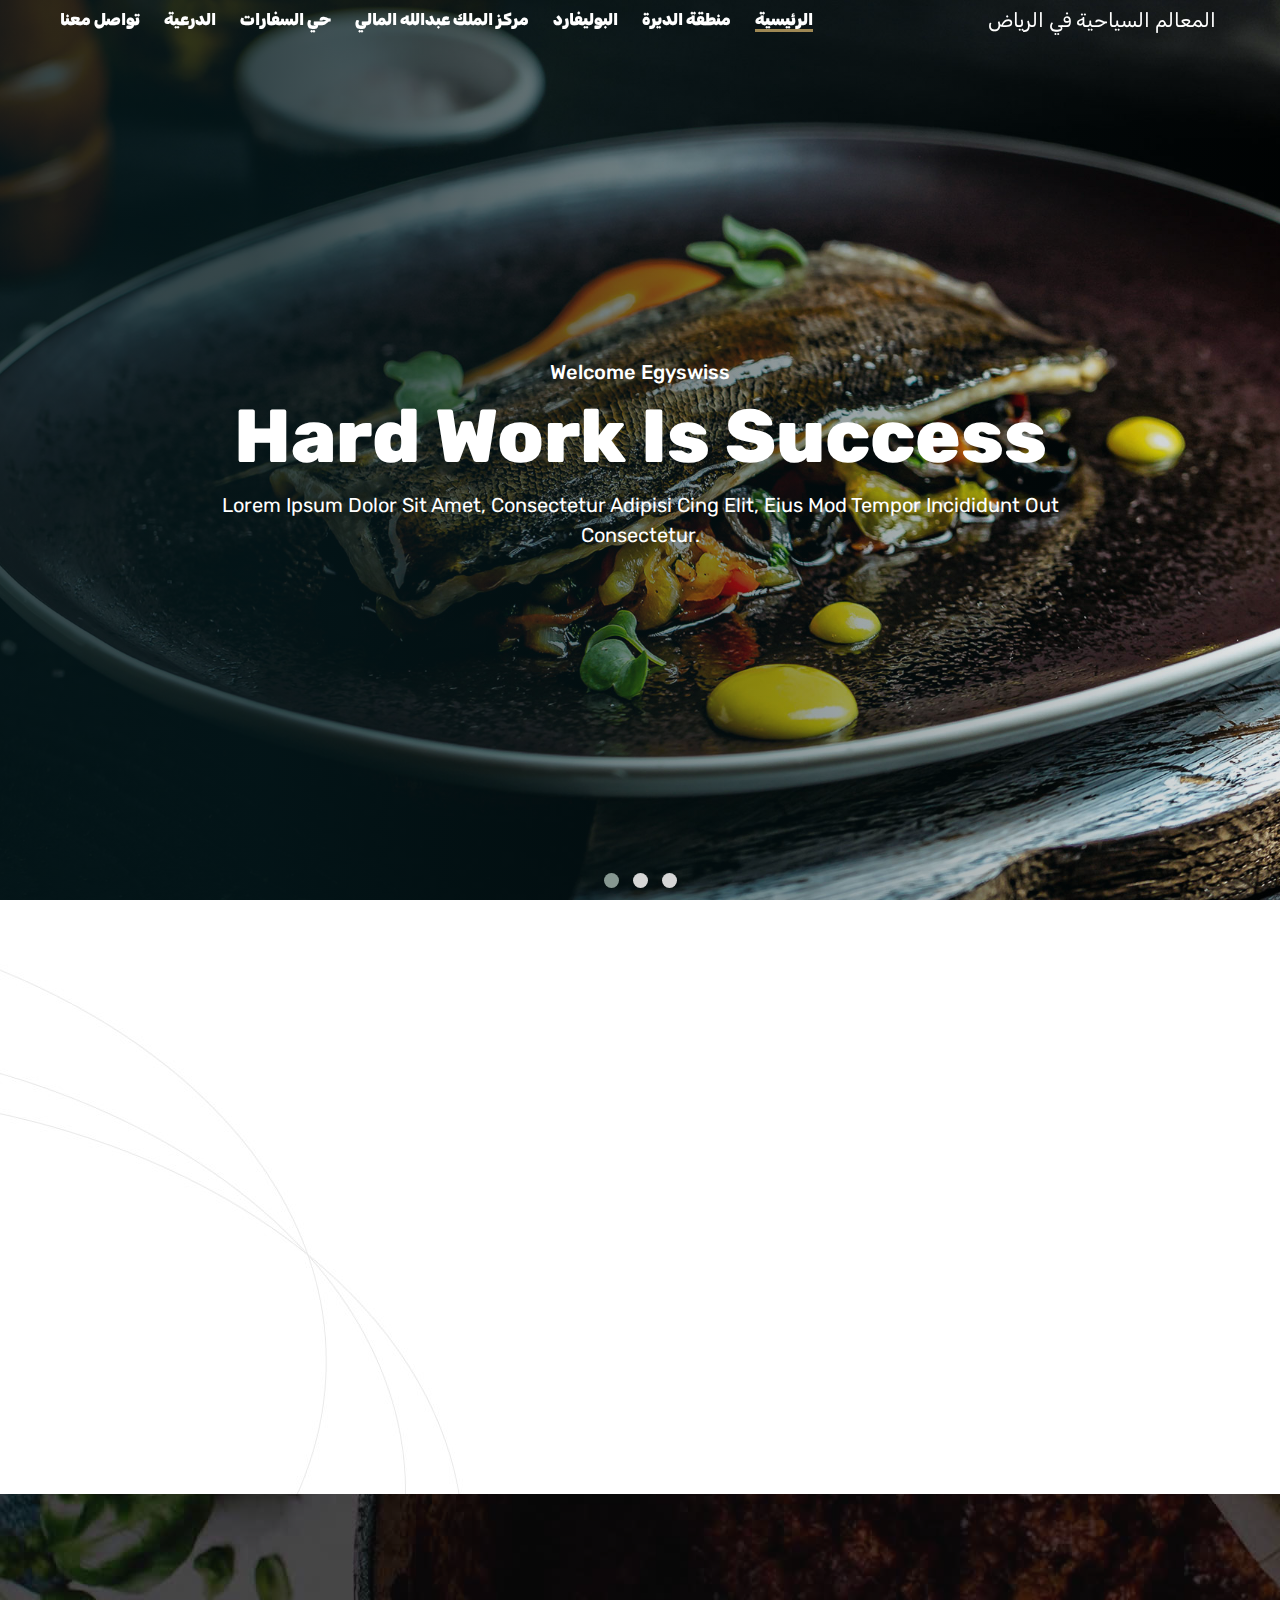
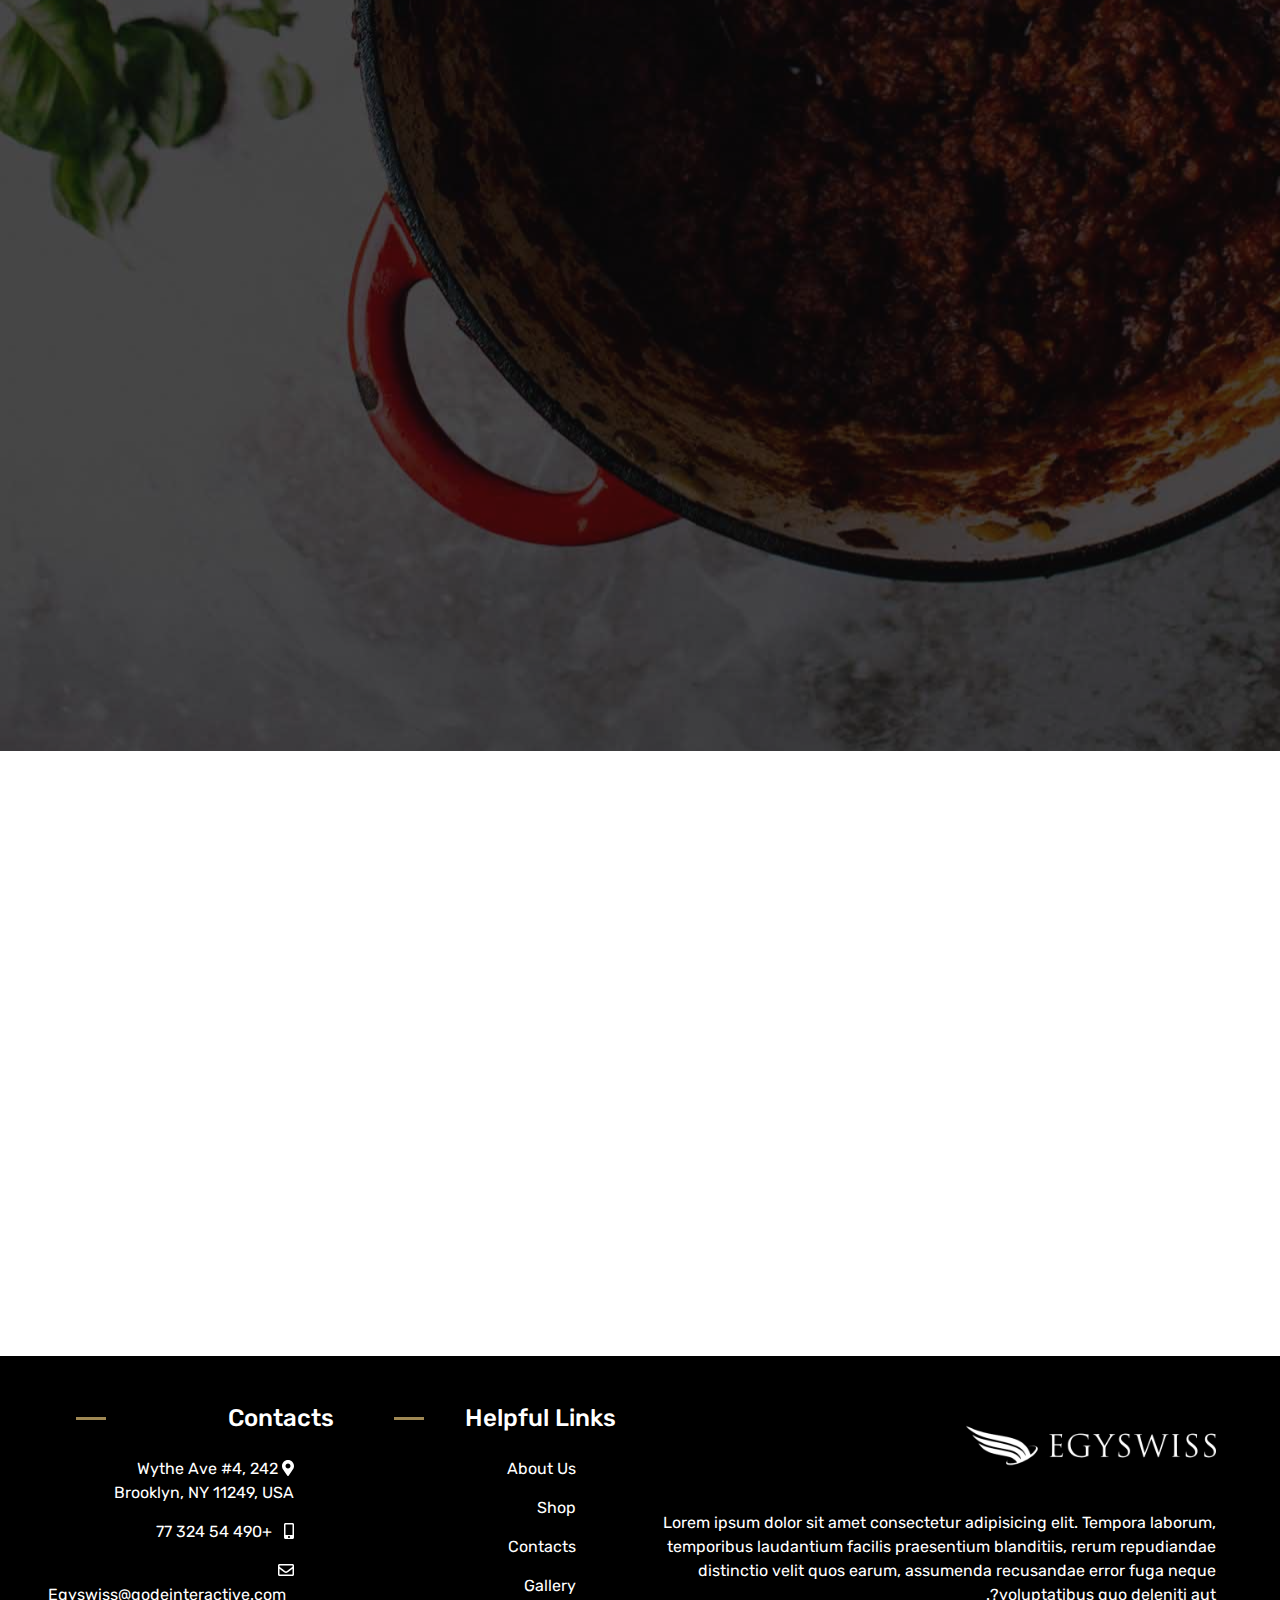
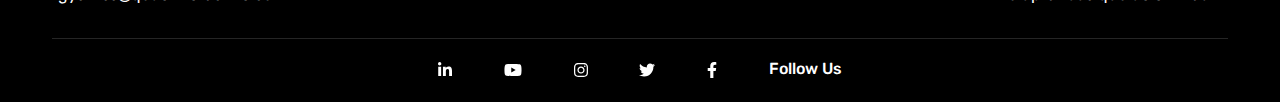
==== commit 5666442e: "المعالم السياحية" ====
--- a/index.html
+++ b/index.html
@@ -31,7 +31,7 @@
 <body>
 
   <header class="navbar navbar-expand-lg navbar-dark fixed-top">
-    <div class="contain py-3 px-5">
+    <div class="contain px-5">
       <a class="navbar-brand" href="index.html">
         المعالم السياحية في الرياض 
             </a>
@@ -54,7 +54,7 @@
             <a class="nav-link" href="#">مركز الملك عبدالله المالي </a>
           </li>
           <li class="nav-item">
-            <a class="nav-link" href="#">حي السفارات</a>
+            <a class="nav-link" href="#">حي السفارات </a>
           </li>
           <li class="nav-item">
             <a class="nav-link" href="#">الدرعية</a>
@@ -78,11 +78,11 @@
             <img src="SiteAssets/images/slide2.jpg" alt="">
             <figcaption>
               <div class="shape"></div>
-              <h5 class="slide-title-1">أهلا بكم في الرياض </h5>
-              <h2 class="slide-title-2">أهلا بكم في المدينة التي لاتنام ومليئة بالفعاليات </h2>
+              <h5 class="slide-title-1">Welcome Egyswiss</h5>
+              <h2 class="slide-title-2">Hard Work is Success</h2>
               <p class="slide-text">
-                تحتوى الرياض على العديد من الأماكن السياحية التاريخية والتراثية والحدثية 
-                            </p>
+                Lorem ipsum dolor sit amet, consectetur adipisi cing elit, eius mod tempor incididunt out consectetur.
+              </p>
             </figcaption>
           </figure>
         </div>
--- a/SiteAssets/fontawesome-free-5.15.4-web/css/all.min.css
+++ b/SiteAssets/fontawesome-free-5.15.4-web/css/all.min.css
@@ -0,0 +1,5 @@
+/*!
+ * Font Awesome Free 5.15.4 by @fontawesome - https://fontawesome.com
+ * License - https://fontawesome.com/license/free (Icons: CC BY 4.0, Fonts: SIL OFL 1.1, Code: MIT License)
+ */
+.fa,.fab,.fad,.fal,.far,.fas{-moz-osx-font-smoothing:grayscale;-webkit-font-smoothing:antialiased;display:inline-block;font-style:normal;font-variant:normal;text-rendering:auto;line-height:1}.fa-lg{font-size:1.33333em;line-height:.75em;vertical-align:-.0667em}.fa-xs{font-size:.75em}.fa-sm{font-size:.875em}.fa-1x{font-size:1em}.fa-2x{font-size:2em}.fa-3x{font-size:3em}.fa-4x{font-size:4em}.fa-5x{font-size:5em}.fa-6x{font-size:6em}.fa-7x{font-size:7em}.fa-8x{font-size:8em}.fa-9x{font-size:9em}.fa-10x{font-size:10em}.fa-fw{text-align:center;width:1.25em}.fa-ul{list-style-type:none;margin-left:2.5em;padding-left:0}.fa-ul>li{position:relative}.fa-li{left:-2em;position:absolute;text-align:center;width:2em;line-height:inherit}.fa-border{border:.08em solid #eee;border-radius:.1em;padding:.2em .25em .15em}.fa-pull-left{float:left}.fa-pull-right{float:right}.fa.fa-pull-left,.fab.fa-pull-left,.fal.fa-pull-left,.far.fa-pull-left,.fas.fa-pull-left{margin-right:.3em}.fa.fa-pull-right,.fab.fa-pull-right,.fal.fa-pull-right,.far.fa-pull-right,.fas.fa-pull-right{margin-left:.3em}.fa-spin{-webkit-animation:fa-spin 2s linear infinite;animation:fa-spin 2s linear infinite}.fa-pulse{-webkit-animation:fa-spin 1s steps(8) infinite;animation:fa-spin 1s steps(8) infinite}@-webkit-keyframes fa-spin{0%{-webkit-transform:rotate(0deg);transform:rotate(0deg)}to{-webkit-transform:rotate(1turn);transform:rotate(1turn)}}@keyframes fa-spin{0%{-webkit-transform:rotate(0deg);transform:rotate(0deg)}to{-webkit-transform:rotate(1turn);transform:rotate(1turn)}}.fa-rotate-90{-ms-filter:"progid:DXImageTransform.Microsoft.BasicImage(rotation=1)";-webkit-transform:rotate(90deg);transform:rotate(90deg)}.fa-rotate-180{-ms-filter:"progid:DXImageTransform.Microsoft.BasicImage(rotation=2)";-webkit-transform:rotate(180deg);transform:rotate(180deg)}.fa-rotate-270{-ms-filter:"progid:DXImageTransform.Microsoft.BasicImage(rotation=3)";-webkit-transform:rotate(270deg);transform:rotate(270deg)}.fa-flip-horizontal{-ms-filter:"progid:DXImageTransform.Microsoft.BasicImage(rotation=0, mirror=1)";-webkit-transform:scaleX(-1);transform:scaleX(-1)}.fa-flip-vertical{-webkit-transform:scaleY(-1);transform:scaleY(-1)}.fa-flip-both,.fa-flip-horizontal.fa-flip-vertical,.fa-flip-vertical{-ms-filter:"progid:DXImageTransform.Microsoft.BasicImage(rotation=2, mirror=1)"}.fa-flip-both,.fa-flip-horizontal.fa-flip-vertical{-webkit-transform:scale(-1);transform:scale(-1)}:root .fa-flip-both,:root .fa-flip-horizontal,:root .fa-flip-vertical,:root .fa-rotate-90,:root .fa-rotate-180,:root .fa-rotate-270{-webkit-filter:none;filter:none}.fa-stack{display:inline-block;height:2em;line-height:2em;position:relative;vertical-align:middle;width:2.5em}.fa-stack-1x,.fa-stack-2x{left:0;position:absolute;text-align:center;width:100%}.fa-stack-1x{line-height:inherit}.fa-stack-2x{font-size:2em}.fa-inverse{color:#fff}.fa-500px:before{content:"\f26e"}.fa-accessible-icon:before{content:"\f368"}.fa-accusoft:before{content:"\f369"}.fa-acquisitions-incorporated:before{content:"\f6af"}.fa-ad:before{content:"\f641"}.fa-address-book:before{content:"\f2b9"}.fa-address-card:before{content:"\f2bb"}.fa-adjust:before{content:"\f042"}.fa-adn:before{content:"\f170"}.fa-adversal:before{content:"\f36a"}.fa-affiliatetheme:before{content:"\f36b"}.fa-air-freshener:before{content:"\f5d0"}.fa-airbnb:before{content:"\f834"}.fa-algolia:before{content:"\f36c"}.fa-align-center:before{content:"\f037"}.fa-align-justify:before{content:"\f039"}.fa-align-left:before{content:"\f036"}.fa-align-right:before{content:"\f038"}.fa-alipay:before{content:"\f642"}.fa-allergies:before{content:"\f461"}.fa-amazon:before{content:"\f270"}.fa-amazon-pay:before{content:"\f42c"}.fa-ambulance:before{content:"\f0f9"}.fa-american-sign-language-interpreting:before{content:"\f2a3"}.fa-amilia:before{content:"\f36d"}.fa-anchor:before{content:"\f13d"}.fa-android:before{content:"\f17b"}.fa-angellist:before{content:"\f209"}.fa-angle-double-down:before{content:"\f103"}.fa-angle-double-left:before{content:"\f100"}.fa-angle-double-right:before{content:"\f101"}.fa-angle-double-up:before{content:"\f102"}.fa-angle-down:before{content:"\f107"}.fa-angle-left:before{content:"\f104"}.fa-angle-right:before{content:"\f105"}.fa-angle-up:before{content:"\f106"}.fa-angry:before{content:"\f556"}.fa-angrycreative:before{content:"\f36e"}.fa-angular:before{content:"\f420"}.fa-ankh:before{content:"\f644"}.fa-app-store:before{content:"\f36f"}.fa-app-store-ios:before{content:"\f370"}.fa-apper:before{content:"\f371"}.fa-apple:before{content:"\f179"}.fa-apple-alt:before{content:"\f5d1"}.fa-apple-pay:before{content:"\f415"}.fa-archive:before{content:"\f187"}.fa-archway:before{content:"\f557"}.fa-arrow-alt-circle-down:before{content:"\f358"}.fa-arrow-alt-circle-left:before{content:"\f359"}.fa-arrow-alt-circle-right:before{content:"\f35a"}.fa-arrow-alt-circle-up:before{content:"\f35b"}.fa-arrow-circle-down:before{content:"\f0ab"}.fa-arrow-circle-left:before{content:"\f0a8"}.fa-arrow-circle-right:before{content:"\f0a9"}.fa-arrow-circle-up:before{content:"\f0aa"}.fa-arrow-down:before{content:"\f063"}.fa-arrow-left:before{content:"\f060"}.fa-arrow-right:before{content:"\f061"}.fa-arrow-up:before{content:"\f062"}.fa-arrows-alt:before{content:"\f0b2"}.fa-arrows-alt-h:before{content:"\f337"}.fa-arrows-alt-v:before{content:"\f338"}.fa-artstation:before{content:"\f77a"}.fa-assistive-listening-systems:before{content:"\f2a2"}.fa-asterisk:before{content:"\f069"}.fa-asymmetrik:before{content:"\f372"}.fa-at:before{content:"\f1fa"}.fa-atlas:before{content:"\f558"}.fa-atlassian:before{content:"\f77b"}.fa-atom:before{content:"\f5d2"}.fa-audible:before{content:"\f373"}.fa-audio-description:before{content:"\f29e"}.fa-autoprefixer:before{content:"\f41c"}.fa-avianex:before{content:"\f374"}.fa-aviato:before{content:"\f421"}.fa-award:before{content:"\f559"}.fa-aws:before{content:"\f375"}.fa-baby:before{content:"\f77c"}.fa-baby-carriage:before{content:"\f77d"}.fa-backspace:before{content:"\f55a"}.fa-backward:before{content:"\f04a"}.fa-bacon:before{content:"\f7e5"}.fa-bacteria:before{content:"\e059"}.fa-bacterium:before{content:"\e05a"}.fa-bahai:before{content:"\f666"}.fa-balance-scale:before{content:"\f24e"}.fa-balance-scale-left:before{content:"\f515"}.fa-balance-scale-right:before{content:"\f516"}.fa-ban:before{content:"\f05e"}.fa-band-aid:before{content:"\f462"}.fa-bandcamp:before{content:"\f2d5"}.fa-barcode:before{content:"\f02a"}.fa-bars:before{content:"\f0c9"}.fa-baseball-ball:before{content:"\f433"}.fa-basketball-ball:before{content:"\f434"}.fa-bath:before{content:"\f2cd"}.fa-battery-empty:before{content:"\f244"}.fa-battery-full:before{content:"\f240"}.fa-battery-half:before{content:"\f242"}.fa-battery-quarter:before{content:"\f243"}.fa-battery-three-quarters:before{content:"\f241"}.fa-battle-net:before{content:"\f835"}.fa-bed:before{content:"\f236"}.fa-beer:before{content:"\f0fc"}.fa-behance:before{content:"\f1b4"}.fa-behance-square:before{content:"\f1b5"}.fa-bell:before{content:"\f0f3"}.fa-bell-slash:before{content:"\f1f6"}.fa-bezier-curve:before{content:"\f55b"}.fa-bible:before{content:"\f647"}.fa-bicycle:before{content:"\f206"}.fa-biking:before{content:"\f84a"}.fa-bimobject:before{content:"\f378"}.fa-binoculars:before{content:"\f1e5"}.fa-biohazard:before{content:"\f780"}.fa-birthday-cake:before{content:"\f1fd"}.fa-bitbucket:before{content:"\f171"}.fa-bitcoin:before{content:"\f379"}.fa-bity:before{content:"\f37a"}.fa-black-tie:before{content:"\f27e"}.fa-blackberry:before{content:"\f37b"}.fa-blender:before{content:"\f517"}.fa-blender-phone:before{content:"\f6b6"}.fa-blind:before{content:"\f29d"}.fa-blog:before{content:"\f781"}.fa-blogger:before{content:"\f37c"}.fa-blogger-b:before{content:"\f37d"}.fa-bluetooth:before{content:"\f293"}.fa-bluetooth-b:before{content:"\f294"}.fa-bold:before{content:"\f032"}.fa-bolt:before{content:"\f0e7"}.fa-bomb:before{content:"\f1e2"}.fa-bone:before{content:"\f5d7"}.fa-bong:before{content:"\f55c"}.fa-book:before{content:"\f02d"}.fa-book-dead:before{content:"\f6b7"}.fa-book-medical:before{content:"\f7e6"}.fa-book-open:before{content:"\f518"}.fa-book-reader:before{content:"\f5da"}.fa-bookmark:before{content:"\f02e"}.fa-bootstrap:before{content:"\f836"}.fa-border-all:before{content:"\f84c"}.fa-border-none:before{content:"\f850"}.fa-border-style:before{content:"\f853"}.fa-bowling-ball:before{content:"\f436"}.fa-box:before{content:"\f466"}.fa-box-open:before{content:"\f49e"}.fa-box-tissue:before{content:"\e05b"}.fa-boxes:before{content:"\f468"}.fa-braille:before{content:"\f2a1"}.fa-brain:before{content:"\f5dc"}.fa-bread-slice:before{content:"\f7ec"}.fa-briefcase:before{content:"\f0b1"}.fa-briefcase-medical:before{content:"\f469"}.fa-broadcast-tower:before{content:"\f519"}.fa-broom:before{content:"\f51a"}.fa-brush:before{content:"\f55d"}.fa-btc:before{content:"\f15a"}.fa-buffer:before{content:"\f837"}.fa-bug:before{content:"\f188"}.fa-building:before{content:"\f1ad"}.fa-bullhorn:before{content:"\f0a1"}.fa-bullseye:before{content:"\f140"}.fa-burn:before{content:"\f46a"}.fa-buromobelexperte:before{content:"\f37f"}.fa-bus:before{content:"\f207"}.fa-bus-alt:before{content:"\f55e"}.fa-business-time:before{content:"\f64a"}.fa-buy-n-large:before{content:"\f8a6"}.fa-buysellads:before{content:"\f20d"}.fa-calculator:before{content:"\f1ec"}.fa-calendar:before{content:"\f133"}.fa-calendar-alt:before{content:"\f073"}.fa-calendar-check:before{content:"\f274"}.fa-calendar-day:before{content:"\f783"}.fa-calendar-minus:before{content:"\f272"}.fa-calendar-plus:before{content:"\f271"}.fa-calendar-times:before{content:"\f273"}.fa-calendar-week:before{content:"\f784"}.fa-camera:before{content:"\f030"}.fa-camera-retro:before{content:"\f083"}.fa-campground:before{content:"\f6bb"}.fa-canadian-maple-leaf:before{content:"\f785"}.fa-candy-cane:before{content:"\f786"}.fa-cannabis:before{content:"\f55f"}.fa-capsules:before{content:"\f46b"}.fa-car:before{content:"\f1b9"}.fa-car-alt:before{content:"\f5de"}.fa-car-battery:before{content:"\f5df"}.fa-car-crash:before{content:"\f5e1"}.fa-car-side:before{content:"\f5e4"}.fa-caravan:before{content:"\f8ff"}.fa-caret-down:before{content:"\f0d7"}.fa-caret-left:before{content:"\f0d9"}.fa-caret-right:before{content:"\f0da"}.fa-caret-square-down:before{content:"\f150"}.fa-caret-square-left:before{content:"\f191"}.fa-caret-square-right:before{content:"\f152"}.fa-caret-square-up:before{content:"\f151"}.fa-caret-up:before{content:"\f0d8"}.fa-carrot:before{content:"\f787"}.fa-cart-arrow-down:before{content:"\f218"}.fa-cart-plus:before{content:"\f217"}.fa-cash-register:before{content:"\f788"}.fa-cat:before{content:"\f6be"}.fa-cc-amazon-pay:before{content:"\f42d"}.fa-cc-amex:before{content:"\f1f3"}.fa-cc-apple-pay:before{content:"\f416"}.fa-cc-diners-club:before{content:"\f24c"}.fa-cc-discover:before{content:"\f1f2"}.fa-cc-jcb:before{content:"\f24b"}.fa-cc-mastercard:before{content:"\f1f1"}.fa-cc-paypal:before{content:"\f1f4"}.fa-cc-stripe:before{content:"\f1f5"}.fa-cc-visa:before{content:"\f1f0"}.fa-centercode:before{content:"\f380"}.fa-centos:before{content:"\f789"}.fa-certificate:before{content:"\f0a3"}.fa-chair:before{content:"\f6c0"}.fa-chalkboard:before{content:"\f51b"}.fa-chalkboard-teacher:before{content:"\f51c"}.fa-charging-station:before{content:"\f5e7"}.fa-chart-area:before{content:"\f1fe"}.fa-chart-bar:before{content:"\f080"}.fa-chart-line:before{content:"\f201"}.fa-chart-pie:before{content:"\f200"}.fa-check:before{content:"\f00c"}.fa-check-circle:before{content:"\f058"}.fa-check-double:before{content:"\f560"}.fa-check-square:before{content:"\f14a"}.fa-cheese:before{content:"\f7ef"}.fa-chess:before{content:"\f439"}.fa-chess-bishop:before{content:"\f43a"}.fa-chess-board:before{content:"\f43c"}.fa-chess-king:before{content:"\f43f"}.fa-chess-knight:before{content:"\f441"}.fa-chess-pawn:before{content:"\f443"}.fa-chess-queen:before{content:"\f445"}.fa-chess-rook:before{content:"\f447"}.fa-chevron-circle-down:before{content:"\f13a"}.fa-chevron-circle-left:before{content:"\f137"}.fa-chevron-circle-right:before{content:"\f138"}.fa-chevron-circle-up:before{content:"\f139"}.fa-chevron-down:before{content:"\f078"}.fa-chevron-left:before{content:"\f053"}.fa-chevron-right:before{content:"\f054"}.fa-chevron-up:before{content:"\f077"}.fa-child:before{content:"\f1ae"}.fa-chrome:before{content:"\f268"}.fa-chromecast:before{content:"\f838"}.fa-church:before{content:"\f51d"}.fa-circle:before{content:"\f111"}.fa-circle-notch:before{content:"\f1ce"}.fa-city:before{content:"\f64f"}.fa-clinic-medical:before{content:"\f7f2"}.fa-clipboard:before{content:"\f328"}.fa-clipboard-check:before{content:"\f46c"}.fa-clipboard-list:before{content:"\f46d"}.fa-clock:before{content:"\f017"}.fa-clone:before{content:"\f24d"}.fa-closed-captioning:before{content:"\f20a"}.fa-cloud:before{content:"\f0c2"}.fa-cloud-download-alt:before{content:"\f381"}.fa-cloud-meatball:before{content:"\f73b"}.fa-cloud-moon:before{content:"\f6c3"}.fa-cloud-moon-rain:before{content:"\f73c"}.fa-cloud-rain:before{content:"\f73d"}.fa-cloud-showers-heavy:before{content:"\f740"}.fa-cloud-sun:before{content:"\f6c4"}.fa-cloud-sun-rain:before{content:"\f743"}.fa-cloud-upload-alt:before{content:"\f382"}.fa-cloudflare:before{content:"\e07d"}.fa-cloudscale:before{content:"\f383"}.fa-cloudsmith:before{content:"\f384"}.fa-cloudversify:before{content:"\f385"}.fa-cocktail:before{content:"\f561"}.fa-code:before{content:"\f121"}.fa-code-branch:before{content:"\f126"}.fa-codepen:before{content:"\f1cb"}.fa-codiepie:before{content:"\f284"}.fa-coffee:before{content:"\f0f4"}.fa-cog:before{content:"\f013"}.fa-cogs:before{content:"\f085"}.fa-coins:before{content:"\f51e"}.fa-columns:before{content:"\f0db"}.fa-comment:before{content:"\f075"}.fa-comment-alt:before{content:"\f27a"}.fa-comment-dollar:before{content:"\f651"}.fa-comment-dots:before{content:"\f4ad"}.fa-comment-medical:before{content:"\f7f5"}.fa-comment-slash:before{content:"\f4b3"}.fa-comments:before{content:"\f086"}.fa-comments-dollar:before{content:"\f653"}.fa-compact-disc:before{content:"\f51f"}.fa-compass:before{content:"\f14e"}.fa-compress:before{content:"\f066"}.fa-compress-alt:before{content:"\f422"}.fa-compress-arrows-alt:before{content:"\f78c"}.fa-concierge-bell:before{content:"\f562"}.fa-confluence:before{content:"\f78d"}.fa-connectdevelop:before{content:"\f20e"}.fa-contao:before{content:"\f26d"}.fa-cookie:before{content:"\f563"}.fa-cookie-bite:before{content:"\f564"}.fa-copy:before{content:"\f0c5"}.fa-copyright:before{content:"\f1f9"}.fa-cotton-bureau:before{content:"\f89e"}.fa-couch:before{content:"\f4b8"}.fa-cpanel:before{content:"\f388"}.fa-creative-commons:before{content:"\f25e"}.fa-creative-commons-by:before{content:"\f4e7"}.fa-creative-commons-nc:before{content:"\f4e8"}.fa-creative-commons-nc-eu:before{content:"\f4e9"}.fa-creative-commons-nc-jp:before{content:"\f4ea"}.fa-creative-commons-nd:before{content:"\f4eb"}.fa-creative-commons-pd:before{content:"\f4ec"}.fa-creative-commons-pd-alt:before{content:"\f4ed"}.fa-creative-commons-remix:before{content:"\f4ee"}.fa-creative-commons-sa:before{content:"\f4ef"}.fa-creative-commons-sampling:before{content:"\f4f0"}.fa-creative-commons-sampling-plus:before{content:"\f4f1"}.fa-creative-commons-share:before{content:"\f4f2"}.fa-creative-commons-zero:before{content:"\f4f3"}.fa-credit-card:before{content:"\f09d"}.fa-critical-role:before{content:"\f6c9"}.fa-crop:before{content:"\f125"}.fa-crop-alt:before{content:"\f565"}.fa-cross:before{content:"\f654"}.fa-crosshairs:before{content:"\f05b"}.fa-crow:before{content:"\f520"}.fa-crown:before{content:"\f521"}.fa-crutch:before{content:"\f7f7"}.fa-css3:before{content:"\f13c"}.fa-css3-alt:before{content:"\f38b"}.fa-cube:before{content:"\f1b2"}.fa-cubes:before{content:"\f1b3"}.fa-cut:before{content:"\f0c4"}.fa-cuttlefish:before{content:"\f38c"}.fa-d-and-d:before{content:"\f38d"}.fa-d-and-d-beyond:before{content:"\f6ca"}.fa-dailymotion:before{content:"\e052"}.fa-dashcube:before{content:"\f210"}.fa-database:before{content:"\f1c0"}.fa-deaf:before{content:"\f2a4"}.fa-deezer:before{content:"\e077"}.fa-delicious:before{content:"\f1a5"}.fa-democrat:before{content:"\f747"}.fa-deploydog:before{content:"\f38e"}.fa-deskpro:before{content:"\f38f"}.fa-desktop:before{content:"\f108"}.fa-dev:before{content:"\f6cc"}.fa-deviantart:before{content:"\f1bd"}.fa-dharmachakra:before{content:"\f655"}.fa-dhl:before{content:"\f790"}.fa-diagnoses:before{content:"\f470"}.fa-diaspora:before{content:"\f791"}.fa-dice:before{content:"\f522"}.fa-dice-d20:before{content:"\f6cf"}.fa-dice-d6:before{content:"\f6d1"}.fa-dice-five:before{content:"\f523"}.fa-dice-four:before{content:"\f524"}.fa-dice-one:before{content:"\f525"}.fa-dice-six:before{content:"\f526"}.fa-dice-three:before{content:"\f527"}.fa-dice-two:before{content:"\f528"}.fa-digg:before{content:"\f1a6"}.fa-digital-ocean:before{content:"\f391"}.fa-digital-tachograph:before{content:"\f566"}.fa-directions:before{content:"\f5eb"}.fa-discord:before{content:"\f392"}.fa-discourse:before{content:"\f393"}.fa-disease:before{content:"\f7fa"}.fa-divide:before{content:"\f529"}.fa-dizzy:before{content:"\f567"}.fa-dna:before{content:"\f471"}.fa-dochub:before{content:"\f394"}.fa-docker:before{content:"\f395"}.fa-dog:before{content:"\f6d3"}.fa-dollar-sign:before{content:"\f155"}.fa-dolly:before{content:"\f472"}.fa-dolly-flatbed:before{content:"\f474"}.fa-donate:before{content:"\f4b9"}.fa-door-closed:before{content:"\f52a"}.fa-door-open:before{content:"\f52b"}.fa-dot-circle:before{content:"\f192"}.fa-dove:before{content:"\f4ba"}.fa-download:before{content:"\f019"}.fa-draft2digital:before{content:"\f396"}.fa-drafting-compass:before{content:"\f568"}.fa-dragon:before{content:"\f6d5"}.fa-draw-polygon:before{content:"\f5ee"}.fa-dribbble:before{content:"\f17d"}.fa-dribbble-square:before{content:"\f397"}.fa-dropbox:before{content:"\f16b"}.fa-drum:before{content:"\f569"}.fa-drum-steelpan:before{content:"\f56a"}.fa-drumstick-bite:before{content:"\f6d7"}.fa-drupal:before{content:"\f1a9"}.fa-dumbbell:before{content:"\f44b"}.fa-dumpster:before{content:"\f793"}.fa-dumpster-fire:before{content:"\f794"}.fa-dungeon:before{content:"\f6d9"}.fa-dyalog:before{content:"\f399"}.fa-earlybirds:before{content:"\f39a"}.fa-ebay:before{content:"\f4f4"}.fa-edge:before{content:"\f282"}.fa-edge-legacy:before{content:"\e078"}.fa-edit:before{content:"\f044"}.fa-egg:before{content:"\f7fb"}.fa-eject:before{content:"\f052"}.fa-elementor:before{content:"\f430"}.fa-ellipsis-h:before{content:"\f141"}.fa-ellipsis-v:before{content:"\f142"}.fa-ello:before{content:"\f5f1"}.fa-ember:before{content:"\f423"}.fa-empire:before{content:"\f1d1"}.fa-envelope:before{content:"\f0e0"}.fa-envelope-open:before{content:"\f2b6"}.fa-envelope-open-text:before{content:"\f658"}.fa-envelope-square:before{content:"\f199"}.fa-envira:before{content:"\f299"}.fa-equals:before{content:"\f52c"}.fa-eraser:before{content:"\f12d"}.fa-erlang:before{content:"\f39d"}.fa-ethereum:before{content:"\f42e"}.fa-ethernet:before{content:"\f796"}.fa-etsy:before{content:"\f2d7"}.fa-euro-sign:before{content:"\f153"}.fa-evernote:before{content:"\f839"}.fa-exchange-alt:before{content:"\f362"}.fa-exclamation:before{content:"\f12a"}.fa-exclamation-circle:before{content:"\f06a"}.fa-exclamation-triangle:before{content:"\f071"}.fa-expand:before{content:"\f065"}.fa-expand-alt:before{content:"\f424"}.fa-expand-arrows-alt:before{content:"\f31e"}.fa-expeditedssl:before{content:"\f23e"}.fa-external-link-alt:before{content:"\f35d"}.fa-external-link-square-alt:before{content:"\f360"}.fa-eye:before{content:"\f06e"}.fa-eye-dropper:before{content:"\f1fb"}.fa-eye-slash:before{content:"\f070"}.fa-facebook:before{content:"\f09a"}.fa-facebook-f:before{content:"\f39e"}.fa-facebook-messenger:before{content:"\f39f"}.fa-facebook-square:before{content:"\f082"}.fa-fan:before{content:"\f863"}.fa-fantasy-flight-games:before{content:"\f6dc"}.fa-fast-backward:before{content:"\f049"}.fa-fast-forward:before{content:"\f050"}.fa-faucet:before{content:"\e005"}.fa-fax:before{content:"\f1ac"}.fa-feather:before{content:"\f52d"}.fa-feather-alt:before{content:"\f56b"}.fa-fedex:before{content:"\f797"}.fa-fedora:before{content:"\f798"}.fa-female:before{content:"\f182"}.fa-fighter-jet:before{content:"\f0fb"}.fa-figma:before{content:"\f799"}.fa-file:before{content:"\f15b"}.fa-file-alt:before{content:"\f15c"}.fa-file-archive:before{content:"\f1c6"}.fa-file-audio:before{content:"\f1c7"}.fa-file-code:before{content:"\f1c9"}.fa-file-contract:before{content:"\f56c"}.fa-file-csv:before{content:"\f6dd"}.fa-file-download:before{content:"\f56d"}.fa-file-excel:before{content:"\f1c3"}.fa-file-export:before{content:"\f56e"}.fa-file-image:before{content:"\f1c5"}.fa-file-import:before{content:"\f56f"}.fa-file-invoice:before{content:"\f570"}.fa-file-invoice-dollar:before{content:"\f571"}.fa-file-medical:before{content:"\f477"}.fa-file-medical-alt:before{content:"\f478"}.fa-file-pdf:before{content:"\f1c1"}.fa-file-powerpoint:before{content:"\f1c4"}.fa-file-prescription:before{content:"\f572"}.fa-file-signature:before{content:"\f573"}.fa-file-upload:before{content:"\f574"}.fa-file-video:before{content:"\f1c8"}.fa-file-word:before{content:"\f1c2"}.fa-fill:before{content:"\f575"}.fa-fill-drip:before{content:"\f576"}.fa-film:before{content:"\f008"}.fa-filter:before{content:"\f0b0"}.fa-fingerprint:before{content:"\f577"}.fa-fire:before{content:"\f06d"}.fa-fire-alt:before{content:"\f7e4"}.fa-fire-extinguisher:before{content:"\f134"}.fa-firefox:before{content:"\f269"}.fa-firefox-browser:before{content:"\e007"}.fa-first-aid:before{content:"\f479"}.fa-first-order:before{content:"\f2b0"}.fa-first-order-alt:before{content:"\f50a"}.fa-firstdraft:before{content:"\f3a1"}.fa-fish:before{content:"\f578"}.fa-fist-raised:before{content:"\f6de"}.fa-flag:before{content:"\f024"}.fa-flag-checkered:before{content:"\f11e"}.fa-flag-usa:before{content:"\f74d"}.fa-flask:before{content:"\f0c3"}.fa-flickr:before{content:"\f16e"}.fa-flipboard:before{content:"\f44d"}.fa-flushed:before{content:"\f579"}.fa-fly:before{content:"\f417"}.fa-folder:before{content:"\f07b"}.fa-folder-minus:before{content:"\f65d"}.fa-folder-open:before{content:"\f07c"}.fa-folder-plus:before{content:"\f65e"}.fa-font:before{content:"\f031"}.fa-font-awesome:before{content:"\f2b4"}.fa-font-awesome-alt:before{content:"\f35c"}.fa-font-awesome-flag:before{content:"\f425"}.fa-font-awesome-logo-full:before{content:"\f4e6"}.fa-fonticons:before{content:"\f280"}.fa-fonticons-fi:before{content:"\f3a2"}.fa-football-ball:before{content:"\f44e"}.fa-fort-awesome:before{content:"\f286"}.fa-fort-awesome-alt:before{content:"\f3a3"}.fa-forumbee:before{content:"\f211"}.fa-forward:before{content:"\f04e"}.fa-foursquare:before{content:"\f180"}.fa-free-code-camp:before{content:"\f2c5"}.fa-freebsd:before{content:"\f3a4"}.fa-frog:before{content:"\f52e"}.fa-frown:before{content:"\f119"}.fa-frown-open:before{content:"\f57a"}.fa-fulcrum:before{content:"\f50b"}.fa-funnel-dollar:before{content:"\f662"}.fa-futbol:before{content:"\f1e3"}.fa-galactic-republic:before{content:"\f50c"}.fa-galactic-senate:before{content:"\f50d"}.fa-gamepad:before{content:"\f11b"}.fa-gas-pump:before{content:"\f52f"}.fa-gavel:before{content:"\f0e3"}.fa-gem:before{content:"\f3a5"}.fa-genderless:before{content:"\f22d"}.fa-get-pocket:before{content:"\f265"}.fa-gg:before{content:"\f260"}.fa-gg-circle:before{content:"\f261"}.fa-ghost:before{content:"\f6e2"}.fa-gift:before{content:"\f06b"}.fa-gifts:before{content:"\f79c"}.fa-git:before{content:"\f1d3"}.fa-git-alt:before{content:"\f841"}.fa-git-square:before{content:"\f1d2"}.fa-github:before{content:"\f09b"}.fa-github-alt:before{content:"\f113"}.fa-github-square:before{content:"\f092"}.fa-gitkraken:before{content:"\f3a6"}.fa-gitlab:before{content:"\f296"}.fa-gitter:before{content:"\f426"}.fa-glass-cheers:before{content:"\f79f"}.fa-glass-martini:before{content:"\f000"}.fa-glass-martini-alt:before{content:"\f57b"}.fa-glass-whiskey:before{content:"\f7a0"}.fa-glasses:before{content:"\f530"}.fa-glide:before{content:"\f2a5"}.fa-glide-g:before{content:"\f2a6"}.fa-globe:before{content:"\f0ac"}.fa-globe-africa:before{content:"\f57c"}.fa-globe-americas:before{content:"\f57d"}.fa-globe-asia:before{content:"\f57e"}.fa-globe-europe:before{content:"\f7a2"}.fa-gofore:before{content:"\f3a7"}.fa-golf-ball:before{content:"\f450"}.fa-goodreads:before{content:"\f3a8"}.fa-goodreads-g:before{content:"\f3a9"}.fa-google:before{content:"\f1a0"}.fa-google-drive:before{content:"\f3aa"}.fa-google-pay:before{content:"\e079"}.fa-google-play:before{content:"\f3ab"}.fa-google-plus:before{content:"\f2b3"}.fa-google-plus-g:before{content:"\f0d5"}.fa-google-plus-square:before{content:"\f0d4"}.fa-google-wallet:before{content:"\f1ee"}.fa-gopuram:before{content:"\f664"}.fa-graduation-cap:before{content:"\f19d"}.fa-gratipay:before{content:"\f184"}.fa-grav:before{content:"\f2d6"}.fa-greater-than:before{content:"\f531"}.fa-greater-than-equal:before{content:"\f532"}.fa-grimace:before{content:"\f57f"}.fa-grin:before{content:"\f580"}.fa-grin-alt:before{content:"\f581"}.fa-grin-beam:before{content:"\f582"}.fa-grin-beam-sweat:before{content:"\f583"}.fa-grin-hearts:before{content:"\f584"}.fa-grin-squint:before{content:"\f585"}.fa-grin-squint-tears:before{content:"\f586"}.fa-grin-stars:before{content:"\f587"}.fa-grin-tears:before{content:"\f588"}.fa-grin-tongue:before{content:"\f589"}.fa-grin-tongue-squint:before{content:"\f58a"}.fa-grin-tongue-wink:before{content:"\f58b"}.fa-grin-wink:before{content:"\f58c"}.fa-grip-horizontal:before{content:"\f58d"}.fa-grip-lines:before{content:"\f7a4"}.fa-grip-lines-vertical:before{content:"\f7a5"}.fa-grip-vertical:before{content:"\f58e"}.fa-gripfire:before{content:"\f3ac"}.fa-grunt:before{content:"\f3ad"}.fa-guilded:before{content:"\e07e"}.fa-guitar:before{content:"\f7a6"}.fa-gulp:before{content:"\f3ae"}.fa-h-square:before{content:"\f0fd"}.fa-hacker-news:before{content:"\f1d4"}.fa-hacker-news-square:before{content:"\f3af"}.fa-hackerrank:before{content:"\f5f7"}.fa-hamburger:before{content:"\f805"}.fa-hammer:before{content:"\f6e3"}.fa-hamsa:before{content:"\f665"}.fa-hand-holding:before{content:"\f4bd"}.fa-hand-holding-heart:before{content:"\f4be"}.fa-hand-holding-medical:before{content:"\e05c"}.fa-hand-holding-usd:before{content:"\f4c0"}.fa-hand-holding-water:before{content:"\f4c1"}.fa-hand-lizard:before{content:"\f258"}.fa-hand-middle-finger:before{content:"\f806"}.fa-hand-paper:before{content:"\f256"}.fa-hand-peace:before{content:"\f25b"}.fa-hand-point-down:before{content:"\f0a7"}.fa-hand-point-left:before{content:"\f0a5"}.fa-hand-point-right:before{content:"\f0a4"}.fa-hand-point-up:before{content:"\f0a6"}.fa-hand-pointer:before{content:"\f25a"}.fa-hand-rock:before{content:"\f255"}.fa-hand-scissors:before{content:"\f257"}.fa-hand-sparkles:before{content:"\e05d"}.fa-hand-spock:before{content:"\f259"}.fa-hands:before{content:"\f4c2"}.fa-hands-helping:before{content:"\f4c4"}.fa-hands-wash:before{content:"\e05e"}.fa-handshake:before{content:"\f2b5"}.fa-handshake-alt-slash:before{content:"\e05f"}.fa-handshake-slash:before{content:"\e060"}.fa-hanukiah:before{content:"\f6e6"}.fa-hard-hat:before{content:"\f807"}.fa-hashtag:before{content:"\f292"}.fa-hat-cowboy:before{content:"\f8c0"}.fa-hat-cowboy-side:before{content:"\f8c1"}.fa-hat-wizard:before{content:"\f6e8"}.fa-hdd:before{content:"\f0a0"}.fa-head-side-cough:before{content:"\e061"}.fa-head-side-cough-slash:before{content:"\e062"}.fa-head-side-mask:before{content:"\e063"}.fa-head-side-virus:before{content:"\e064"}.fa-heading:before{content:"\f1dc"}.fa-headphones:before{content:"\f025"}.fa-headphones-alt:before{content:"\f58f"}.fa-headset:before{content:"\f590"}.fa-heart:before{content:"\f004"}.fa-heart-broken:before{content:"\f7a9"}.fa-heartbeat:before{content:"\f21e"}.fa-helicopter:before{content:"\f533"}.fa-highlighter:before{content:"\f591"}.fa-hiking:before{content:"\f6ec"}.fa-hippo:before{content:"\f6ed"}.fa-hips:before{content:"\f452"}.fa-hire-a-helper:before{content:"\f3b0"}.fa-history:before{content:"\f1da"}.fa-hive:before{content:"\e07f"}.fa-hockey-puck:before{content:"\f453"}.fa-holly-berry:before{content:"\f7aa"}.fa-home:before{content:"\f015"}.fa-hooli:before{content:"\f427"}.fa-hornbill:before{content:"\f592"}.fa-horse:before{content:"\f6f0"}.fa-horse-head:before{content:"\f7ab"}.fa-hospital:before{content:"\f0f8"}.fa-hospital-alt:before{content:"\f47d"}.fa-hospital-symbol:before{content:"\f47e"}.fa-hospital-user:before{content:"\f80d"}.fa-hot-tub:before{content:"\f593"}.fa-hotdog:before{content:"\f80f"}.fa-hotel:before{content:"\f594"}.fa-hotjar:before{content:"\f3b1"}.fa-hourglass:before{content:"\f254"}.fa-hourglass-end:before{content:"\f253"}.fa-hourglass-half:before{content:"\f252"}.fa-hourglass-start:before{content:"\f251"}.fa-house-damage:before{content:"\f6f1"}.fa-house-user:before{content:"\e065"}.fa-houzz:before{content:"\f27c"}.fa-hryvnia:before{content:"\f6f2"}.fa-html5:before{content:"\f13b"}.fa-hubspot:before{content:"\f3b2"}.fa-i-cursor:before{content:"\f246"}.fa-ice-cream:before{content:"\f810"}.fa-icicles:before{content:"\f7ad"}.fa-icons:before{content:"\f86d"}.fa-id-badge:before{content:"\f2c1"}.fa-id-card:before{content:"\f2c2"}.fa-id-card-alt:before{content:"\f47f"}.fa-ideal:before{content:"\e013"}.fa-igloo:before{content:"\f7ae"}.fa-image:before{content:"\f03e"}.fa-images:before{content:"\f302"}.fa-imdb:before{content:"\f2d8"}.fa-inbox:before{content:"\f01c"}.fa-indent:before{content:"\f03c"}.fa-industry:before{content:"\f275"}.fa-infinity:before{content:"\f534"}.fa-info:before{content:"\f129"}.fa-info-circle:before{content:"\f05a"}.fa-innosoft:before{content:"\e080"}.fa-instagram:before{content:"\f16d"}.fa-instagram-square:before{content:"\e055"}.fa-instalod:before{content:"\e081"}.fa-intercom:before{content:"\f7af"}.fa-internet-explorer:before{content:"\f26b"}.fa-invision:before{content:"\f7b0"}.fa-ioxhost:before{content:"\f208"}.fa-italic:before{content:"\f033"}.fa-itch-io:before{content:"\f83a"}.fa-itunes:before{content:"\f3b4"}.fa-itunes-note:before{content:"\f3b5"}.fa-java:before{content:"\f4e4"}.fa-jedi:before{content:"\f669"}.fa-jedi-order:before{content:"\f50e"}.fa-jenkins:before{content:"\f3b6"}.fa-jira:before{content:"\f7b1"}.fa-joget:before{content:"\f3b7"}.fa-joint:before{content:"\f595"}.fa-joomla:before{content:"\f1aa"}.fa-journal-whills:before{content:"\f66a"}.fa-js:before{content:"\f3b8"}.fa-js-square:before{content:"\f3b9"}.fa-jsfiddle:before{content:"\f1cc"}.fa-kaaba:before{content:"\f66b"}.fa-kaggle:before{content:"\f5fa"}.fa-key:before{content:"\f084"}.fa-keybase:before{content:"\f4f5"}.fa-keyboard:before{content:"\f11c"}.fa-keycdn:before{content:"\f3ba"}.fa-khanda:before{content:"\f66d"}.fa-kickstarter:before{content:"\f3bb"}.fa-kickstarter-k:before{content:"\f3bc"}.fa-kiss:before{content:"\f596"}.fa-kiss-beam:before{content:"\f597"}.fa-kiss-wink-heart:before{content:"\f598"}.fa-kiwi-bird:before{content:"\f535"}.fa-korvue:before{content:"\f42f"}.fa-landmark:before{content:"\f66f"}.fa-language:before{content:"\f1ab"}.fa-laptop:before{content:"\f109"}.fa-laptop-code:before{content:"\f5fc"}.fa-laptop-house:before{content:"\e066"}.fa-laptop-medical:before{content:"\f812"}.fa-laravel:before{content:"\f3bd"}.fa-lastfm:before{content:"\f202"}.fa-lastfm-square:before{content:"\f203"}.fa-laugh:before{content:"\f599"}.fa-laugh-beam:before{content:"\f59a"}.fa-laugh-squint:before{content:"\f59b"}.fa-laugh-wink:before{content:"\f59c"}.fa-layer-group:before{content:"\f5fd"}.fa-leaf:before{content:"\f06c"}.fa-leanpub:before{content:"\f212"}.fa-lemon:before{content:"\f094"}.fa-less:before{content:"\f41d"}.fa-less-than:before{content:"\f536"}.fa-less-than-equal:before{content:"\f537"}.fa-level-down-alt:before{content:"\f3be"}.fa-level-up-alt:before{content:"\f3bf"}.fa-life-ring:before{content:"\f1cd"}.fa-lightbulb:before{content:"\f0eb"}.fa-line:before{content:"\f3c0"}.fa-link:before{content:"\f0c1"}.fa-linkedin:before{content:"\f08c"}.fa-linkedin-in:before{content:"\f0e1"}.fa-linode:before{content:"\f2b8"}.fa-linux:before{content:"\f17c"}.fa-lira-sign:before{content:"\f195"}.fa-list:before{content:"\f03a"}.fa-list-alt:before{content:"\f022"}.fa-list-ol:before{content:"\f0cb"}.fa-list-ul:before{content:"\f0ca"}.fa-location-arrow:before{content:"\f124"}.fa-lock:before{content:"\f023"}.fa-lock-open:before{content:"\f3c1"}.fa-long-arrow-alt-down:before{content:"\f309"}.fa-long-arrow-alt-left:before{content:"\f30a"}.fa-long-arrow-alt-right:before{content:"\f30b"}.fa-long-arrow-alt-up:before{content:"\f30c"}.fa-low-vision:before{content:"\f2a8"}.fa-luggage-cart:before{content:"\f59d"}.fa-lungs:before{content:"\f604"}.fa-lungs-virus:before{content:"\e067"}.fa-lyft:before{content:"\f3c3"}.fa-magento:before{content:"\f3c4"}.fa-magic:before{content:"\f0d0"}.fa-magnet:before{content:"\f076"}.fa-mail-bulk:before{content:"\f674"}.fa-mailchimp:before{content:"\f59e"}.fa-male:before{content:"\f183"}.fa-mandalorian:before{content:"\f50f"}.fa-map:before{content:"\f279"}.fa-map-marked:before{content:"\f59f"}.fa-map-marked-alt:before{content:"\f5a0"}.fa-map-marker:before{content:"\f041"}.fa-map-marker-alt:before{content:"\f3c5"}.fa-map-pin:before{content:"\f276"}.fa-map-signs:before{content:"\f277"}.fa-markdown:before{content:"\f60f"}.fa-marker:before{content:"\f5a1"}.fa-mars:before{content:"\f222"}.fa-mars-double:before{content:"\f227"}.fa-mars-stroke:before{content:"\f229"}.fa-mars-stroke-h:before{content:"\f22b"}.fa-mars-stroke-v:before{content:"\f22a"}.fa-mask:before{content:"\f6fa"}.fa-mastodon:before{content:"\f4f6"}.fa-maxcdn:before{content:"\f136"}.fa-mdb:before{content:"\f8ca"}.fa-medal:before{content:"\f5a2"}.fa-medapps:before{content:"\f3c6"}.fa-medium:before{content:"\f23a"}.fa-medium-m:before{content:"\f3c7"}.fa-medkit:before{content:"\f0fa"}.fa-medrt:before{content:"\f3c8"}.fa-meetup:before{content:"\f2e0"}.fa-megaport:before{content:"\f5a3"}.fa-meh:before{content:"\f11a"}.fa-meh-blank:before{content:"\f5a4"}.fa-meh-rolling-eyes:before{content:"\f5a5"}.fa-memory:before{content:"\f538"}.fa-mendeley:before{content:"\f7b3"}.fa-menorah:before{content:"\f676"}.fa-mercury:before{content:"\f223"}.fa-meteor:before{content:"\f753"}.fa-microblog:before{content:"\e01a"}.fa-microchip:before{content:"\f2db"}.fa-microphone:before{content:"\f130"}.fa-microphone-alt:before{content:"\f3c9"}.fa-microphone-alt-slash:before{content:"\f539"}.fa-microphone-slash:before{content:"\f131"}.fa-microscope:before{content:"\f610"}.fa-microsoft:before{content:"\f3ca"}.fa-minus:before{content:"\f068"}.fa-minus-circle:before{content:"\f056"}.fa-minus-square:before{content:"\f146"}.fa-mitten:before{content:"\f7b5"}.fa-mix:before{content:"\f3cb"}.fa-mixcloud:before{content:"\f289"}.fa-mixer:before{content:"\e056"}.fa-mizuni:before{content:"\f3cc"}.fa-mobile:before{content:"\f10b"}.fa-mobile-alt:before{content:"\f3cd"}.fa-modx:before{content:"\f285"}.fa-monero:before{content:"\f3d0"}.fa-money-bill:before{content:"\f0d6"}.fa-money-bill-alt:before{content:"\f3d1"}.fa-money-bill-wave:before{content:"\f53a"}.fa-money-bill-wave-alt:before{content:"\f53b"}.fa-money-check:before{content:"\f53c"}.fa-money-check-alt:before{content:"\f53d"}.fa-monument:before{content:"\f5a6"}.fa-moon:before{content:"\f186"}.fa-mortar-pestle:before{content:"\f5a7"}.fa-mosque:before{content:"\f678"}.fa-motorcycle:before{content:"\f21c"}.fa-mountain:before{content:"\f6fc"}.fa-mouse:before{content:"\f8cc"}.fa-mouse-pointer:before{content:"\f245"}.fa-mug-hot:before{content:"\f7b6"}.fa-music:before{content:"\f001"}.fa-napster:before{content:"\f3d2"}.fa-neos:before{content:"\f612"}.fa-network-wired:before{content:"\f6ff"}.fa-neuter:before{content:"\f22c"}.fa-newspaper:before{content:"\f1ea"}.fa-nimblr:before{content:"\f5a8"}.fa-node:before{content:"\f419"}.fa-node-js:before{content:"\f3d3"}.fa-not-equal:before{content:"\f53e"}.fa-notes-medical:before{content:"\f481"}.fa-npm:before{content:"\f3d4"}.fa-ns8:before{content:"\f3d5"}.fa-nutritionix:before{content:"\f3d6"}.fa-object-group:before{content:"\f247"}.fa-object-ungroup:before{content:"\f248"}.fa-octopus-deploy:before{content:"\e082"}.fa-odnoklassniki:before{content:"\f263"}.fa-odnoklassniki-square:before{content:"\f264"}.fa-oil-can:before{content:"\f613"}.fa-old-republic:before{content:"\f510"}.fa-om:before{content:"\f679"}.fa-opencart:before{content:"\f23d"}.fa-openid:before{content:"\f19b"}.fa-opera:before{content:"\f26a"}.fa-optin-monster:before{content:"\f23c"}.fa-orcid:before{content:"\f8d2"}.fa-osi:before{content:"\f41a"}.fa-otter:before{content:"\f700"}.fa-outdent:before{content:"\f03b"}.fa-page4:before{content:"\f3d7"}.fa-pagelines:before{content:"\f18c"}.fa-pager:before{content:"\f815"}.fa-paint-brush:before{content:"\f1fc"}.fa-paint-roller:before{content:"\f5aa"}.fa-palette:before{content:"\f53f"}.fa-palfed:before{content:"\f3d8"}.fa-pallet:before{content:"\f482"}.fa-paper-plane:before{content:"\f1d8"}.fa-paperclip:before{content:"\f0c6"}.fa-parachute-box:before{content:"\f4cd"}.fa-paragraph:before{content:"\f1dd"}.fa-parking:before{content:"\f540"}.fa-passport:before{content:"\f5ab"}.fa-pastafarianism:before{content:"\f67b"}.fa-paste:before{content:"\f0ea"}.fa-patreon:before{content:"\f3d9"}.fa-pause:before{content:"\f04c"}.fa-pause-circle:before{content:"\f28b"}.fa-paw:before{content:"\f1b0"}.fa-paypal:before{content:"\f1ed"}.fa-peace:before{content:"\f67c"}.fa-pen:before{content:"\f304"}.fa-pen-alt:before{content:"\f305"}.fa-pen-fancy:before{content:"\f5ac"}.fa-pen-nib:before{content:"\f5ad"}.fa-pen-square:before{content:"\f14b"}.fa-pencil-alt:before{content:"\f303"}.fa-pencil-ruler:before{content:"\f5ae"}.fa-penny-arcade:before{content:"\f704"}.fa-people-arrows:before{content:"\e068"}.fa-people-carry:before{content:"\f4ce"}.fa-pepper-hot:before{content:"\f816"}.fa-perbyte:before{content:"\e083"}.fa-percent:before{content:"\f295"}.fa-percentage:before{content:"\f541"}.fa-periscope:before{content:"\f3da"}.fa-person-booth:before{content:"\f756"}.fa-phabricator:before{content:"\f3db"}.fa-phoenix-framework:before{content:"\f3dc"}.fa-phoenix-squadron:before{content:"\f511"}.fa-phone:before{content:"\f095"}.fa-phone-alt:before{content:"\f879"}.fa-phone-slash:before{content:"\f3dd"}.fa-phone-square:before{content:"\f098"}.fa-phone-square-alt:before{content:"\f87b"}.fa-phone-volume:before{content:"\f2a0"}.fa-photo-video:before{content:"\f87c"}.fa-php:before{content:"\f457"}.fa-pied-piper:before{content:"\f2ae"}.fa-pied-piper-alt:before{content:"\f1a8"}.fa-pied-piper-hat:before{content:"\f4e5"}.fa-pied-piper-pp:before{content:"\f1a7"}.fa-pied-piper-square:before{content:"\e01e"}.fa-piggy-bank:before{content:"\f4d3"}.fa-pills:before{content:"\f484"}.fa-pinterest:before{content:"\f0d2"}.fa-pinterest-p:before{content:"\f231"}.fa-pinterest-square:before{content:"\f0d3"}.fa-pizza-slice:before{content:"\f818"}.fa-place-of-worship:before{content:"\f67f"}.fa-plane:before{content:"\f072"}.fa-plane-arrival:before{content:"\f5af"}.fa-plane-departure:before{content:"\f5b0"}.fa-plane-slash:before{content:"\e069"}.fa-play:before{content:"\f04b"}.fa-play-circle:before{content:"\f144"}.fa-playstation:before{content:"\f3df"}.fa-plug:before{content:"\f1e6"}.fa-plus:before{content:"\f067"}.fa-plus-circle:before{content:"\f055"}.fa-plus-square:before{content:"\f0fe"}.fa-podcast:before{content:"\f2ce"}.fa-poll:before{content:"\f681"}.fa-poll-h:before{content:"\f682"}.fa-poo:before{content:"\f2fe"}.fa-poo-storm:before{content:"\f75a"}.fa-poop:before{content:"\f619"}.fa-portrait:before{content:"\f3e0"}.fa-pound-sign:before{content:"\f154"}.fa-power-off:before{content:"\f011"}.fa-pray:before{content:"\f683"}.fa-praying-hands:before{content:"\f684"}.fa-prescription:before{content:"\f5b1"}.fa-prescription-bottle:before{content:"\f485"}.fa-prescription-bottle-alt:before{content:"\f486"}.fa-print:before{content:"\f02f"}.fa-procedures:before{content:"\f487"}.fa-product-hunt:before{content:"\f288"}.fa-project-diagram:before{content:"\f542"}.fa-pump-medical:before{content:"\e06a"}.fa-pump-soap:before{content:"\e06b"}.fa-pushed:before{content:"\f3e1"}.fa-puzzle-piece:before{content:"\f12e"}.fa-python:before{content:"\f3e2"}.fa-qq:before{content:"\f1d6"}.fa-qrcode:before{content:"\f029"}.fa-question:before{content:"\f128"}.fa-question-circle:before{content:"\f059"}.fa-quidditch:before{content:"\f458"}.fa-quinscape:before{content:"\f459"}.fa-quora:before{content:"\f2c4"}.fa-quote-left:before{content:"\f10d"}.fa-quote-right:before{content:"\f10e"}.fa-quran:before{content:"\f687"}.fa-r-project:before{content:"\f4f7"}.fa-radiation:before{content:"\f7b9"}.fa-radiation-alt:before{content:"\f7ba"}.fa-rainbow:before{content:"\f75b"}.fa-random:before{content:"\f074"}.fa-raspberry-pi:before{content:"\f7bb"}.fa-ravelry:before{content:"\f2d9"}.fa-react:before{content:"\f41b"}.fa-reacteurope:before{content:"\f75d"}.fa-readme:before{content:"\f4d5"}.fa-rebel:before{content:"\f1d0"}.fa-receipt:before{content:"\f543"}.fa-record-vinyl:before{content:"\f8d9"}.fa-recycle:before{content:"\f1b8"}.fa-red-river:before{content:"\f3e3"}.fa-reddit:before{content:"\f1a1"}.fa-reddit-alien:before{content:"\f281"}.fa-reddit-square:before{content:"\f1a2"}.fa-redhat:before{content:"\f7bc"}.fa-redo:before{content:"\f01e"}.fa-redo-alt:before{content:"\f2f9"}.fa-registered:before{content:"\f25d"}.fa-remove-format:before{content:"\f87d"}.fa-renren:before{content:"\f18b"}.fa-reply:before{content:"\f3e5"}.fa-reply-all:before{content:"\f122"}.fa-replyd:before{content:"\f3e6"}.fa-republican:before{content:"\f75e"}.fa-researchgate:before{content:"\f4f8"}.fa-resolving:before{content:"\f3e7"}.fa-restroom:before{content:"\f7bd"}.fa-retweet:before{content:"\f079"}.fa-rev:before{content:"\f5b2"}.fa-ribbon:before{content:"\f4d6"}.fa-ring:before{content:"\f70b"}.fa-road:before{content:"\f018"}.fa-robot:before{content:"\f544"}.fa-rocket:before{content:"\f135"}.fa-rocketchat:before{content:"\f3e8"}.fa-rockrms:before{content:"\f3e9"}.fa-route:before{content:"\f4d7"}.fa-rss:before{content:"\f09e"}.fa-rss-square:before{content:"\f143"}.fa-ruble-sign:before{content:"\f158"}.fa-ruler:before{content:"\f545"}.fa-ruler-combined:before{content:"\f546"}.fa-ruler-horizontal:before{content:"\f547"}.fa-ruler-vertical:before{content:"\f548"}.fa-running:before{content:"\f70c"}.fa-rupee-sign:before{content:"\f156"}.fa-rust:before{content:"\e07a"}.fa-sad-cry:before{content:"\f5b3"}.fa-sad-tear:before{content:"\f5b4"}.fa-safari:before{content:"\f267"}.fa-salesforce:before{content:"\f83b"}.fa-sass:before{content:"\f41e"}.fa-satellite:before{content:"\f7bf"}.fa-satellite-dish:before{content:"\f7c0"}.fa-save:before{content:"\f0c7"}.fa-schlix:before{content:"\f3ea"}.fa-school:before{content:"\f549"}.fa-screwdriver:before{content:"\f54a"}.fa-scribd:before{content:"\f28a"}.fa-scroll:before{content:"\f70e"}.fa-sd-card:before{content:"\f7c2"}.fa-search:before{content:"\f002"}.fa-search-dollar:before{content:"\f688"}.fa-search-location:before{content:"\f689"}.fa-search-minus:before{content:"\f010"}.fa-search-plus:before{content:"\f00e"}.fa-searchengin:before{content:"\f3eb"}.fa-seedling:before{content:"\f4d8"}.fa-sellcast:before{content:"\f2da"}.fa-sellsy:before{content:"\f213"}.fa-server:before{content:"\f233"}.fa-servicestack:before{content:"\f3ec"}.fa-shapes:before{content:"\f61f"}.fa-share:before{content:"\f064"}.fa-share-alt:before{content:"\f1e0"}.fa-share-alt-square:before{content:"\f1e1"}.fa-share-square:before{content:"\f14d"}.fa-shekel-sign:before{content:"\f20b"}.fa-shield-alt:before{content:"\f3ed"}.fa-shield-virus:before{content:"\e06c"}.fa-ship:before{content:"\f21a"}.fa-shipping-fast:before{content:"\f48b"}.fa-shirtsinbulk:before{content:"\f214"}.fa-shoe-prints:before{content:"\f54b"}.fa-shopify:before{content:"\e057"}.fa-shopping-bag:before{content:"\f290"}.fa-shopping-basket:before{content:"\f291"}.fa-shopping-cart:before{content:"\f07a"}.fa-shopware:before{content:"\f5b5"}.fa-shower:before{content:"\f2cc"}.fa-shuttle-van:before{content:"\f5b6"}.fa-sign:before{content:"\f4d9"}.fa-sign-in-alt:before{content:"\f2f6"}.fa-sign-language:before{content:"\f2a7"}.fa-sign-out-alt:before{content:"\f2f5"}.fa-signal:before{content:"\f012"}.fa-signature:before{content:"\f5b7"}.fa-sim-card:before{content:"\f7c4"}.fa-simplybuilt:before{content:"\f215"}.fa-sink:before{content:"\e06d"}.fa-sistrix:before{content:"\f3ee"}.fa-sitemap:before{content:"\f0e8"}.fa-sith:before{content:"\f512"}.fa-skating:before{content:"\f7c5"}.fa-sketch:before{content:"\f7c6"}.fa-skiing:before{content:"\f7c9"}.fa-skiing-nordic:before{content:"\f7ca"}.fa-skull:before{content:"\f54c"}.fa-skull-crossbones:before{content:"\f714"}.fa-skyatlas:before{content:"\f216"}.fa-skype:before{content:"\f17e"}.fa-slack:before{content:"\f198"}.fa-slack-hash:before{content:"\f3ef"}.fa-slash:before{content:"\f715"}.fa-sleigh:before{content:"\f7cc"}.fa-sliders-h:before{content:"\f1de"}.fa-slideshare:before{content:"\f1e7"}.fa-smile:before{content:"\f118"}.fa-smile-beam:before{content:"\f5b8"}.fa-smile-wink:before{content:"\f4da"}.fa-smog:before{content:"\f75f"}.fa-smoking:before{content:"\f48d"}.fa-smoking-ban:before{content:"\f54d"}.fa-sms:before{content:"\f7cd"}.fa-snapchat:before{content:"\f2ab"}.fa-snapchat-ghost:before{content:"\f2ac"}.fa-snapchat-square:before{content:"\f2ad"}.fa-snowboarding:before{content:"\f7ce"}.fa-snowflake:before{content:"\f2dc"}.fa-snowman:before{content:"\f7d0"}.fa-snowplow:before{content:"\f7d2"}.fa-soap:before{content:"\e06e"}.fa-socks:before{content:"\f696"}.fa-solar-panel:before{content:"\f5ba"}.fa-sort:before{content:"\f0dc"}.fa-sort-alpha-down:before{content:"\f15d"}.fa-sort-alpha-down-alt:before{content:"\f881"}.fa-sort-alpha-up:before{content:"\f15e"}.fa-sort-alpha-up-alt:before{content:"\f882"}.fa-sort-amount-down:before{content:"\f160"}.fa-sort-amount-down-alt:before{content:"\f884"}.fa-sort-amount-up:before{content:"\f161"}.fa-sort-amount-up-alt:before{content:"\f885"}.fa-sort-down:before{content:"\f0dd"}.fa-sort-numeric-down:before{content:"\f162"}.fa-sort-numeric-down-alt:before{content:"\f886"}.fa-sort-numeric-up:before{content:"\f163"}.fa-sort-numeric-up-alt:before{content:"\f887"}.fa-sort-up:before{content:"\f0de"}.fa-soundcloud:before{content:"\f1be"}.fa-sourcetree:before{content:"\f7d3"}.fa-spa:before{content:"\f5bb"}.fa-space-shuttle:before{content:"\f197"}.fa-speakap:before{content:"\f3f3"}.fa-speaker-deck:before{content:"\f83c"}.fa-spell-check:before{content:"\f891"}.fa-spider:before{content:"\f717"}.fa-spinner:before{content:"\f110"}.fa-splotch:before{content:"\f5bc"}.fa-spotify:before{content:"\f1bc"}.fa-spray-can:before{content:"\f5bd"}.fa-square:before{content:"\f0c8"}.fa-square-full:before{content:"\f45c"}.fa-square-root-alt:before{content:"\f698"}.fa-squarespace:before{content:"\f5be"}.fa-stack-exchange:before{content:"\f18d"}.fa-stack-overflow:before{content:"\f16c"}.fa-stackpath:before{content:"\f842"}.fa-stamp:before{content:"\f5bf"}.fa-star:before{content:"\f005"}.fa-star-and-crescent:before{content:"\f699"}.fa-star-half:before{content:"\f089"}.fa-star-half-alt:before{content:"\f5c0"}.fa-star-of-david:before{content:"\f69a"}.fa-star-of-life:before{content:"\f621"}.fa-staylinked:before{content:"\f3f5"}.fa-steam:before{content:"\f1b6"}.fa-steam-square:before{content:"\f1b7"}.fa-steam-symbol:before{content:"\f3f6"}.fa-step-backward:before{content:"\f048"}.fa-step-forward:before{content:"\f051"}.fa-stethoscope:before{content:"\f0f1"}.fa-sticker-mule:before{content:"\f3f7"}.fa-sticky-note:before{content:"\f249"}.fa-stop:before{content:"\f04d"}.fa-stop-circle:before{content:"\f28d"}.fa-stopwatch:before{content:"\f2f2"}.fa-stopwatch-20:before{content:"\e06f"}.fa-store:before{content:"\f54e"}.fa-store-alt:before{content:"\f54f"}.fa-store-alt-slash:before{content:"\e070"}.fa-store-slash:before{content:"\e071"}.fa-strava:before{content:"\f428"}.fa-stream:before{content:"\f550"}.fa-street-view:before{content:"\f21d"}.fa-strikethrough:before{content:"\f0cc"}.fa-stripe:before{content:"\f429"}.fa-stripe-s:before{content:"\f42a"}.fa-stroopwafel:before{content:"\f551"}.fa-studiovinari:before{content:"\f3f8"}.fa-stumbleupon:before{content:"\f1a4"}.fa-stumbleupon-circle:before{content:"\f1a3"}.fa-subscript:before{content:"\f12c"}.fa-subway:before{content:"\f239"}.fa-suitcase:before{content:"\f0f2"}.fa-suitcase-rolling:before{content:"\f5c1"}.fa-sun:before{content:"\f185"}.fa-superpowers:before{content:"\f2dd"}.fa-superscript:before{content:"\f12b"}.fa-supple:before{content:"\f3f9"}.fa-surprise:before{content:"\f5c2"}.fa-suse:before{content:"\f7d6"}.fa-swatchbook:before{content:"\f5c3"}.fa-swift:before{content:"\f8e1"}.fa-swimmer:before{content:"\f5c4"}.fa-swimming-pool:before{content:"\f5c5"}.fa-symfony:before{content:"\f83d"}.fa-synagogue:before{content:"\f69b"}.fa-sync:before{content:"\f021"}.fa-sync-alt:before{content:"\f2f1"}.fa-syringe:before{content:"\f48e"}.fa-table:before{content:"\f0ce"}.fa-table-tennis:before{content:"\f45d"}.fa-tablet:before{content:"\f10a"}.fa-tablet-alt:before{content:"\f3fa"}.fa-tablets:before{content:"\f490"}.fa-tachometer-alt:before{content:"\f3fd"}.fa-tag:before{content:"\f02b"}.fa-tags:before{content:"\f02c"}.fa-tape:before{content:"\f4db"}.fa-tasks:before{content:"\f0ae"}.fa-taxi:before{content:"\f1ba"}.fa-teamspeak:before{content:"\f4f9"}.fa-teeth:before{content:"\f62e"}.fa-teeth-open:before{content:"\f62f"}.fa-telegram:before{content:"\f2c6"}.fa-telegram-plane:before{content:"\f3fe"}.fa-temperature-high:before{content:"\f769"}.fa-temperature-low:before{content:"\f76b"}.fa-tencent-weibo:before{content:"\f1d5"}.fa-tenge:before{content:"\f7d7"}.fa-terminal:before{content:"\f120"}.fa-text-height:before{content:"\f034"}.fa-text-width:before{content:"\f035"}.fa-th:before{content:"\f00a"}.fa-th-large:before{content:"\f009"}.fa-th-list:before{content:"\f00b"}.fa-the-red-yeti:before{content:"\f69d"}.fa-theater-masks:before{content:"\f630"}.fa-themeco:before{content:"\f5c6"}.fa-themeisle:before{content:"\f2b2"}.fa-thermometer:before{content:"\f491"}.fa-thermometer-empty:before{content:"\f2cb"}.fa-thermometer-full:before{content:"\f2c7"}.fa-thermometer-half:before{content:"\f2c9"}.fa-thermometer-quarter:before{content:"\f2ca"}.fa-thermometer-three-quarters:before{content:"\f2c8"}.fa-think-peaks:before{content:"\f731"}.fa-thumbs-down:before{content:"\f165"}.fa-thumbs-up:before{content:"\f164"}.fa-thumbtack:before{content:"\f08d"}.fa-ticket-alt:before{content:"\f3ff"}.fa-tiktok:before{content:"\e07b"}.fa-times:before{content:"\f00d"}.fa-times-circle:before{content:"\f057"}.fa-tint:before{content:"\f043"}.fa-tint-slash:before{content:"\f5c7"}.fa-tired:before{content:"\f5c8"}.fa-toggle-off:before{content:"\f204"}.fa-toggle-on:before{content:"\f205"}.fa-toilet:before{content:"\f7d8"}.fa-toilet-paper:before{content:"\f71e"}.fa-toilet-paper-slash:before{content:"\e072"}.fa-toolbox:before{content:"\f552"}.fa-tools:before{content:"\f7d9"}.fa-tooth:before{content:"\f5c9"}.fa-torah:before{content:"\f6a0"}.fa-torii-gate:before{content:"\f6a1"}.fa-tractor:before{content:"\f722"}.fa-trade-federation:before{content:"\f513"}.fa-trademark:before{content:"\f25c"}.fa-traffic-light:before{content:"\f637"}.fa-trailer:before{content:"\e041"}.fa-train:before{content:"\f238"}.fa-tram:before{content:"\f7da"}.fa-transgender:before{content:"\f224"}.fa-transgender-alt:before{content:"\f225"}.fa-trash:before{content:"\f1f8"}.fa-trash-alt:before{content:"\f2ed"}.fa-trash-restore:before{content:"\f829"}.fa-trash-restore-alt:before{content:"\f82a"}.fa-tree:before{content:"\f1bb"}.fa-trello:before{content:"\f181"}.fa-trophy:before{content:"\f091"}.fa-truck:before{content:"\f0d1"}.fa-truck-loading:before{content:"\f4de"}.fa-truck-monster:before{content:"\f63b"}.fa-truck-moving:before{content:"\f4df"}.fa-truck-pickup:before{content:"\f63c"}.fa-tshirt:before{content:"\f553"}.fa-tty:before{content:"\f1e4"}.fa-tumblr:before{content:"\f173"}.fa-tumblr-square:before{content:"\f174"}.fa-tv:before{content:"\f26c"}.fa-twitch:before{content:"\f1e8"}.fa-twitter:before{content:"\f099"}.fa-twitter-square:before{content:"\f081"}.fa-typo3:before{content:"\f42b"}.fa-uber:before{content:"\f402"}.fa-ubuntu:before{content:"\f7df"}.fa-uikit:before{content:"\f403"}.fa-umbraco:before{content:"\f8e8"}.fa-umbrella:before{content:"\f0e9"}.fa-umbrella-beach:before{content:"\f5ca"}.fa-uncharted:before{content:"\e084"}.fa-underline:before{content:"\f0cd"}.fa-undo:before{content:"\f0e2"}.fa-undo-alt:before{content:"\f2ea"}.fa-uniregistry:before{content:"\f404"}.fa-unity:before{content:"\e049"}.fa-universal-access:before{content:"\f29a"}.fa-university:before{content:"\f19c"}.fa-unlink:before{content:"\f127"}.fa-unlock:before{content:"\f09c"}.fa-unlock-alt:before{content:"\f13e"}.fa-unsplash:before{content:"\e07c"}.fa-untappd:before{content:"\f405"}.fa-upload:before{content:"\f093"}.fa-ups:before{content:"\f7e0"}.fa-usb:before{content:"\f287"}.fa-user:before{content:"\f007"}.fa-user-alt:before{content:"\f406"}.fa-user-alt-slash:before{content:"\f4fa"}.fa-user-astronaut:before{content:"\f4fb"}.fa-user-check:before{content:"\f4fc"}.fa-user-circle:before{content:"\f2bd"}.fa-user-clock:before{content:"\f4fd"}.fa-user-cog:before{content:"\f4fe"}.fa-user-edit:before{content:"\f4ff"}.fa-user-friends:before{content:"\f500"}.fa-user-graduate:before{content:"\f501"}.fa-user-injured:before{content:"\f728"}.fa-user-lock:before{content:"\f502"}.fa-user-md:before{content:"\f0f0"}.fa-user-minus:before{content:"\f503"}.fa-user-ninja:before{content:"\f504"}.fa-user-nurse:before{content:"\f82f"}.fa-user-plus:before{content:"\f234"}.fa-user-secret:before{content:"\f21b"}.fa-user-shield:before{content:"\f505"}.fa-user-slash:before{content:"\f506"}.fa-user-tag:before{content:"\f507"}.fa-user-tie:before{content:"\f508"}.fa-user-times:before{content:"\f235"}.fa-users:before{content:"\f0c0"}.fa-users-cog:before{content:"\f509"}.fa-users-slash:before{content:"\e073"}.fa-usps:before{content:"\f7e1"}.fa-ussunnah:before{content:"\f407"}.fa-utensil-spoon:before{content:"\f2e5"}.fa-utensils:before{content:"\f2e7"}.fa-vaadin:before{content:"\f408"}.fa-vector-square:before{content:"\f5cb"}.fa-venus:before{content:"\f221"}.fa-venus-double:before{content:"\f226"}.fa-venus-mars:before{content:"\f228"}.fa-vest:before{content:"\e085"}.fa-vest-patches:before{content:"\e086"}.fa-viacoin:before{content:"\f237"}.fa-viadeo:before{content:"\f2a9"}.fa-viadeo-square:before{content:"\f2aa"}.fa-vial:before{content:"\f492"}.fa-vials:before{content:"\f493"}.fa-viber:before{content:"\f409"}.fa-video:before{content:"\f03d"}.fa-video-slash:before{content:"\f4e2"}.fa-vihara:before{content:"\f6a7"}.fa-vimeo:before{content:"\f40a"}.fa-vimeo-square:before{content:"\f194"}.fa-vimeo-v:before{content:"\f27d"}.fa-vine:before{content:"\f1ca"}.fa-virus:before{content:"\e074"}.fa-virus-slash:before{content:"\e075"}.fa-viruses:before{content:"\e076"}.fa-vk:before{content:"\f189"}.fa-vnv:before{content:"\f40b"}.fa-voicemail:before{content:"\f897"}.fa-volleyball-ball:before{content:"\f45f"}.fa-volume-down:before{content:"\f027"}.fa-volume-mute:before{content:"\f6a9"}.fa-volume-off:before{content:"\f026"}.fa-volume-up:before{content:"\f028"}.fa-vote-yea:before{content:"\f772"}.fa-vr-cardboard:before{content:"\f729"}.fa-vuejs:before{content:"\f41f"}.fa-walking:before{content:"\f554"}.fa-wallet:before{content:"\f555"}.fa-warehouse:before{content:"\f494"}.fa-watchman-monitoring:before{content:"\e087"}.fa-water:before{content:"\f773"}.fa-wave-square:before{content:"\f83e"}.fa-waze:before{content:"\f83f"}.fa-weebly:before{content:"\f5cc"}.fa-weibo:before{content:"\f18a"}.fa-weight:before{content:"\f496"}.fa-weight-hanging:before{content:"\f5cd"}.fa-weixin:before{content:"\f1d7"}.fa-whatsapp:before{content:"\f232"}.fa-whatsapp-square:before{content:"\f40c"}.fa-wheelchair:before{content:"\f193"}.fa-whmcs:before{content:"\f40d"}.fa-wifi:before{content:"\f1eb"}.fa-wikipedia-w:before{content:"\f266"}.fa-wind:before{content:"\f72e"}.fa-window-close:before{content:"\f410"}.fa-window-maximize:before{content:"\f2d0"}.fa-window-minimize:before{content:"\f2d1"}.fa-window-restore:before{content:"\f2d2"}.fa-windows:before{content:"\f17a"}.fa-wine-bottle:before{content:"\f72f"}.fa-wine-glass:before{content:"\f4e3"}.fa-wine-glass-alt:before{content:"\f5ce"}.fa-wix:before{content:"\f5cf"}.fa-wizards-of-the-coast:before{content:"\f730"}.fa-wodu:before{content:"\e088"}.fa-wolf-pack-battalion:before{content:"\f514"}.fa-won-sign:before{content:"\f159"}.fa-wordpress:before{content:"\f19a"}.fa-wordpress-simple:before{content:"\f411"}.fa-wpbeginner:before{content:"\f297"}.fa-wpexplorer:before{content:"\f2de"}.fa-wpforms:before{content:"\f298"}.fa-wpressr:before{content:"\f3e4"}.fa-wrench:before{content:"\f0ad"}.fa-x-ray:before{content:"\f497"}.fa-xbox:before{content:"\f412"}.fa-xing:before{content:"\f168"}.fa-xing-square:before{content:"\f169"}.fa-y-combinator:before{content:"\f23b"}.fa-yahoo:before{content:"\f19e"}.fa-yammer:before{content:"\f840"}.fa-yandex:before{content:"\f413"}.fa-yandex-international:before{content:"\f414"}.fa-yarn:before{content:"\f7e3"}.fa-yelp:before{content:"\f1e9"}.fa-yen-sign:before{content:"\f157"}.fa-yin-yang:before{content:"\f6ad"}.fa-yoast:before{content:"\f2b1"}.fa-youtube:before{content:"\f167"}.fa-youtube-square:before{content:"\f431"}.fa-zhihu:before{content:"\f63f"}.sr-only{border:0;clip:rect(0,0,0,0);height:1px;margin:-1px;overflow:hidden;padding:0;position:absolute;width:1px}.sr-only-focusable:active,.sr-only-focusable:focus{clip:auto;height:auto;margin:0;overflow:visible;position:static;width:auto}@font-face{font-family:"Font Awesome 5 Brands";font-style:normal;font-weight:400;font-display:block;src:url(../webfonts/fa-brands-400.eot);src:url(../webfonts/fa-brands-400.eot?#iefix) format("embedded-opentype"),url(../webfonts/fa-brands-400.woff2) format("woff2"),url(../webfonts/fa-brands-400.woff) format("woff"),url(../webfonts/fa-brands-400.ttf) format("truetype"),url(../webfonts/fa-brands-400.svg#fontawesome) format("svg")}.fab{font-family:"Font Awesome 5 Brands"}@font-face{font-family:"Font Awesome 5 Free";font-style:normal;font-weight:400;font-display:block;src:url(../webfonts/fa-regular-400.eot);src:url(../webfonts/fa-regular-400.eot?#iefix) format("embedded-opentype"),url(../webfonts/fa-regular-400.woff2) format("woff2"),url(../webfonts/fa-regular-400.woff) format("woff"),url(../webfonts/fa-regular-400.ttf) format("truetype"),url(../webfonts/fa-regular-400.svg#fontawesome) format("svg")}.fab,.far{font-weight:400}@font-face{font-family:"Font Awesome 5 Free";font-style:normal;font-weight:900;font-display:block;src:url(../webfonts/fa-solid-900.eot);src:url(../webfonts/fa-solid-900.eot?#iefix) format("embedded-opentype"),url(../webfonts/fa-solid-900.woff2) format("woff2"),url(../webfonts/fa-solid-900.woff) format("woff"),url(../webfonts/fa-solid-900.ttf) format("truetype"),url(../webfonts/fa-solid-900.svg#fontawesome) format("svg")}.fa,.far,.fas{font-family:"Font Awesome 5 Free"}.fa,.fas{font-weight:900}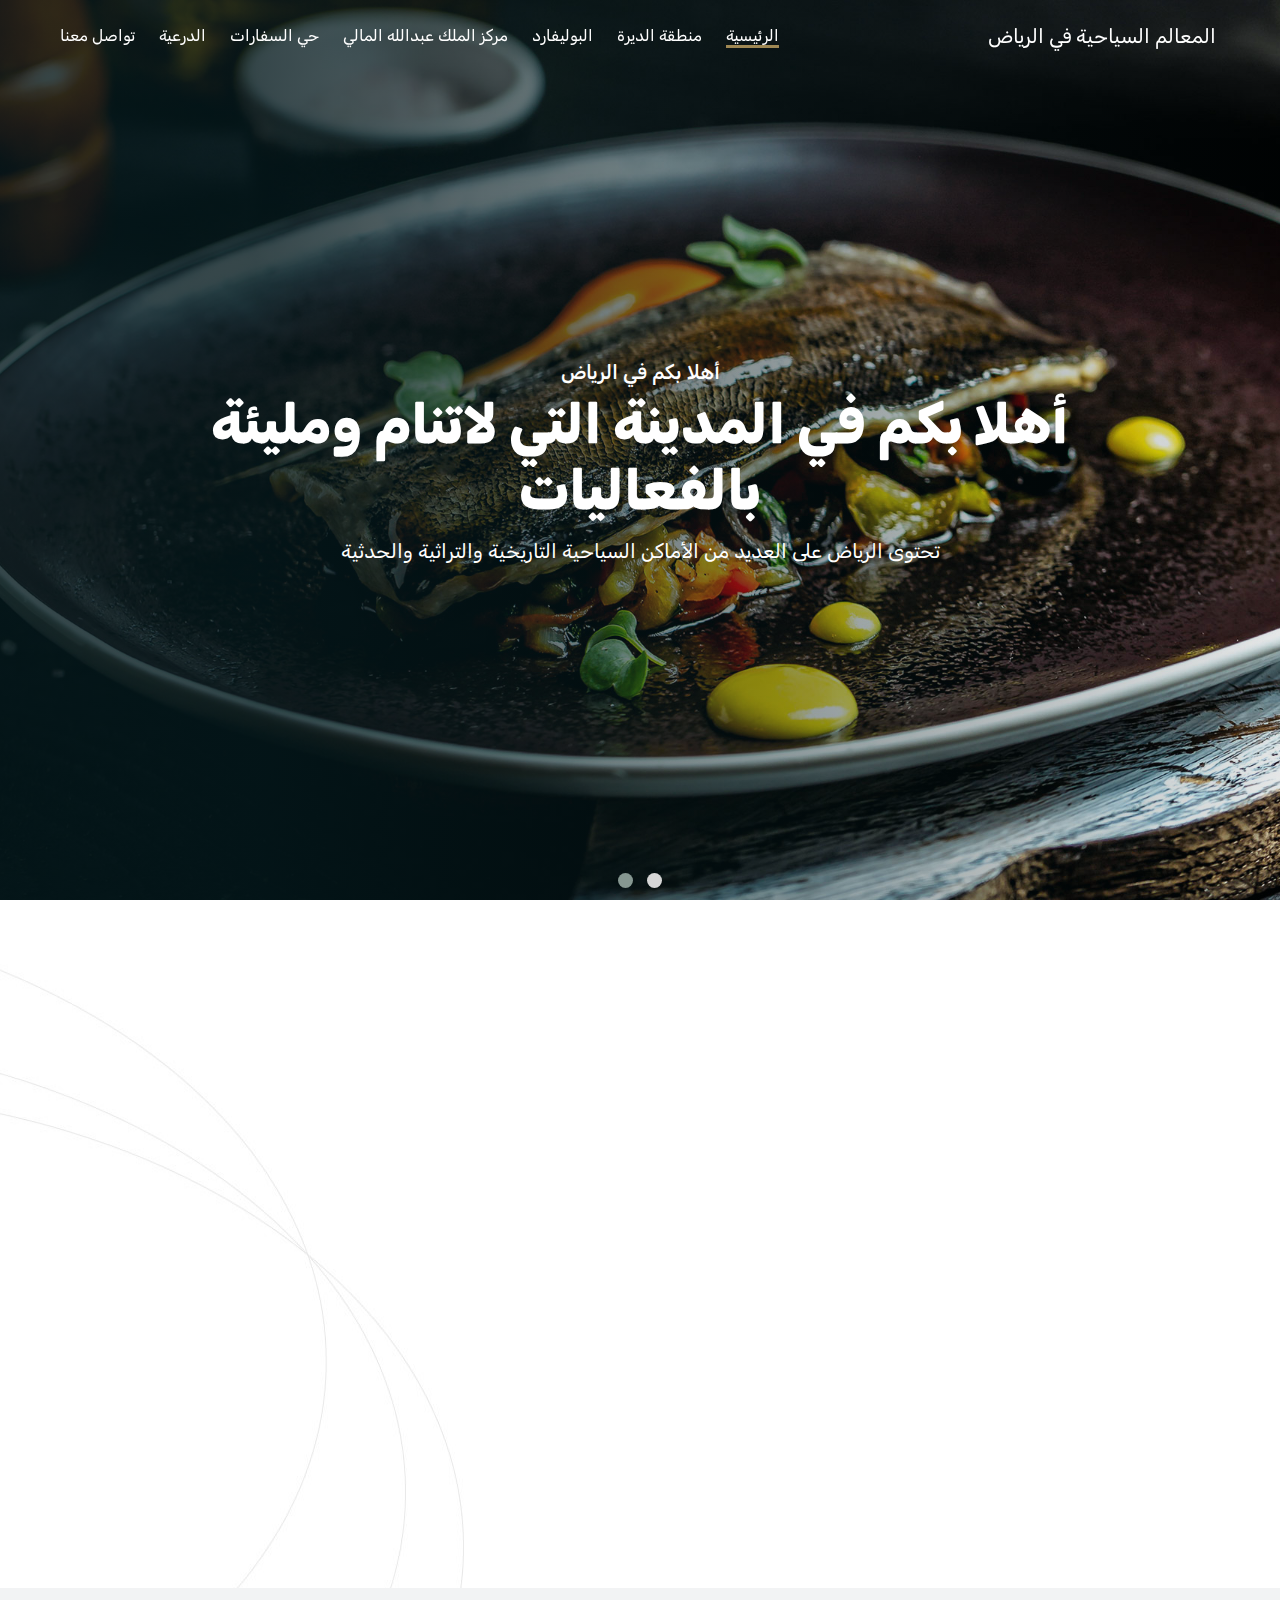
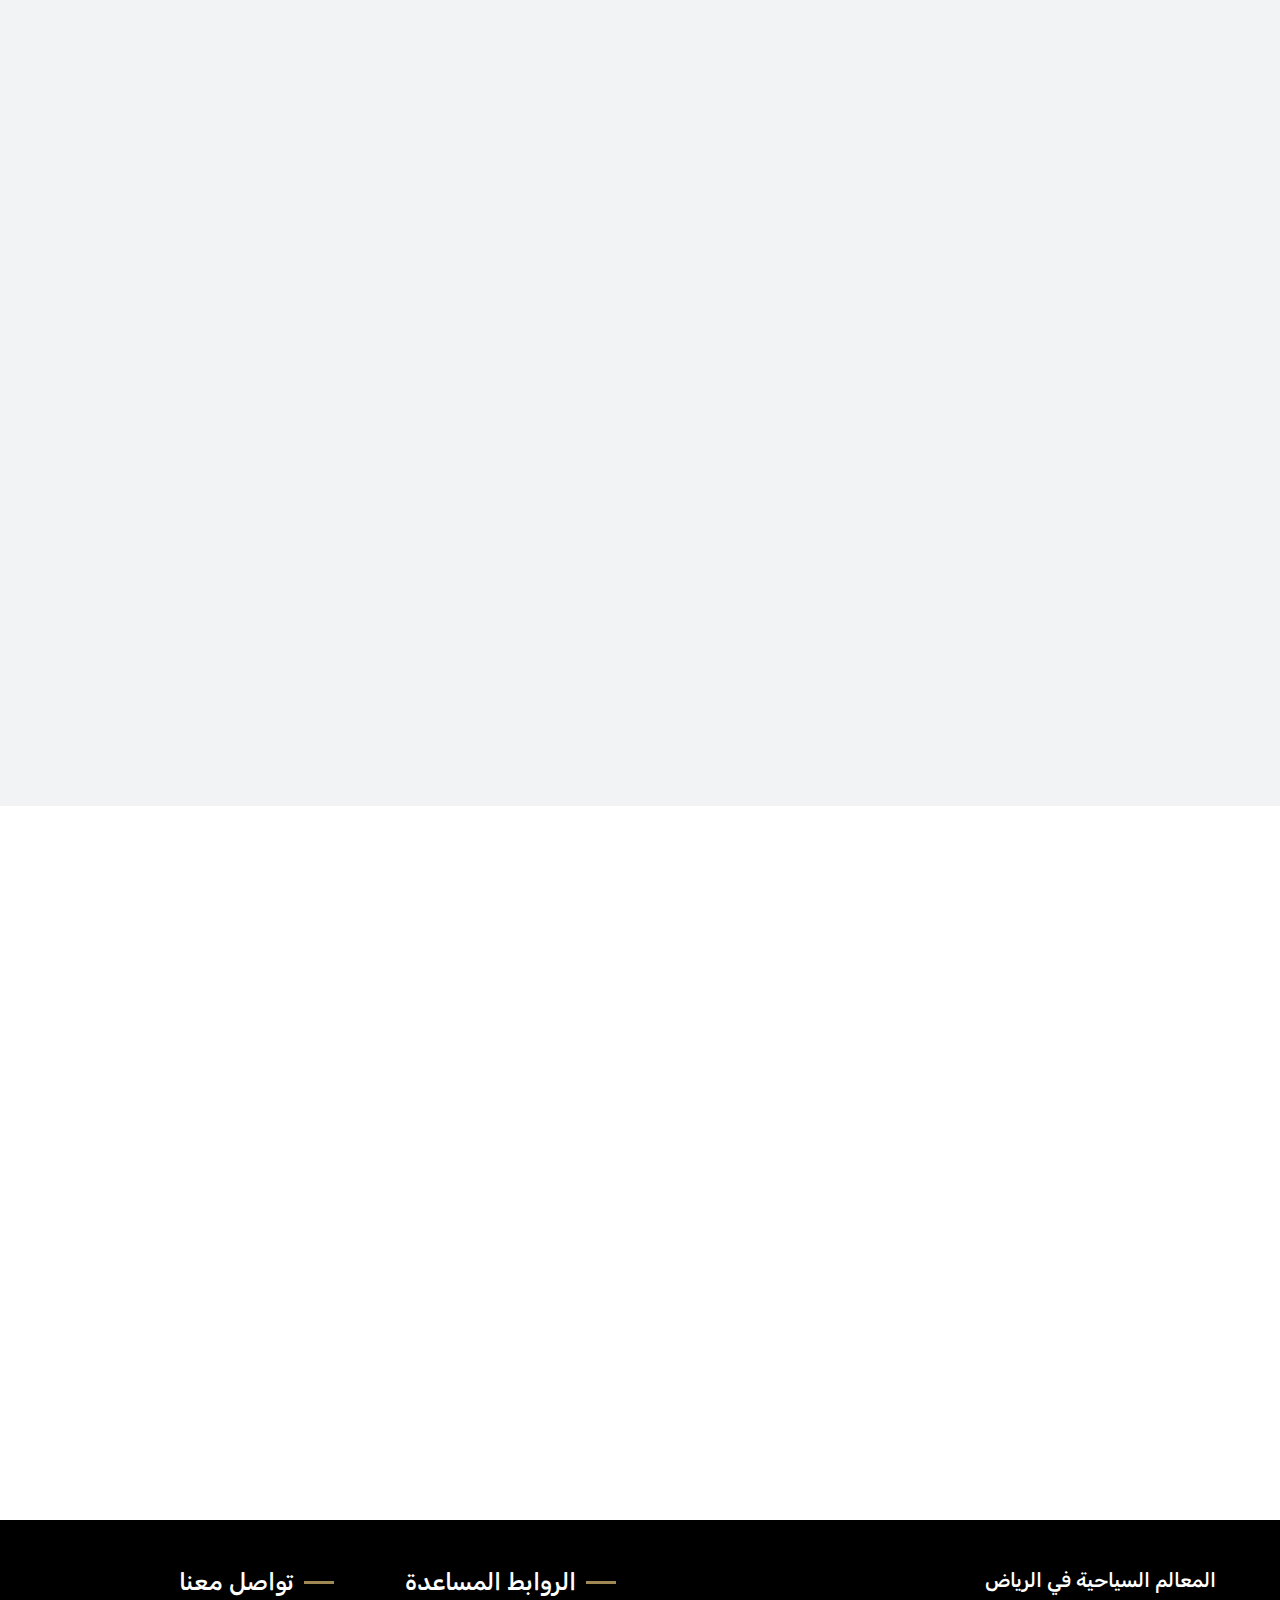
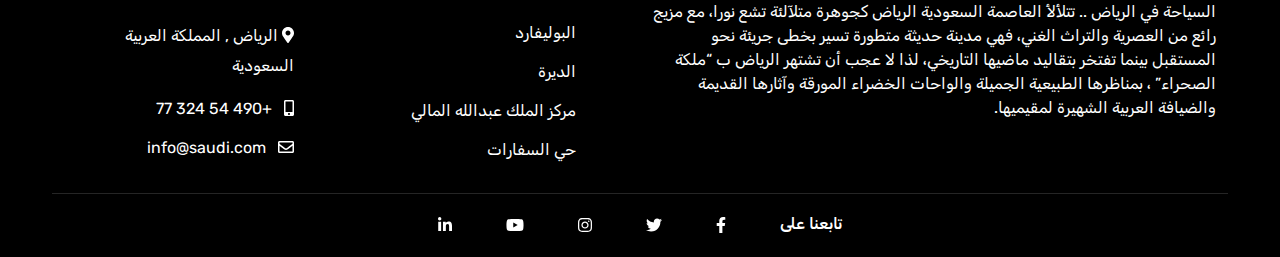
==== commit 8648cfa7: "commit" ====
--- a/index.html
+++ b/index.html
@@ -31,7 +31,7 @@
 <body>
 
   <header class="navbar navbar-expand-lg navbar-dark fixed-top">
-    <div class="contain px-5">
+    <div class="contain py-3 px-5">
       <a class="navbar-brand" href="index.html">
         المعالم السياحية في الرياض 
             </a>
@@ -54,7 +54,7 @@
             <a class="nav-link" href="#">مركز الملك عبدالله المالي </a>
           </li>
           <li class="nav-item">
-            <a class="nav-link" href="#">حي السفارات </a>
+            <a class="nav-link" href="#">حي السفارات</a>
           </li>
           <li class="nav-item">
             <a class="nav-link" href="#">الدرعية</a>
@@ -73,45 +73,27 @@
   <main>
     <section class="slider">
       <div class="owl-one owl-carousel owl-theme">
-        <div class="item">
-          <figure>
+          <figure class="item">
             <img src="SiteAssets/images/slide2.jpg" alt="">
             <figcaption>
-              <div class="shape"></div>
-              <h5 class="slide-title-1">Welcome Egyswiss</h5>
-              <h2 class="slide-title-2">Hard Work is Success</h2>
+              <h5 class="slide-title-1">أهلا بكم في الرياض </h5>
+              <h2 class="slide-title-2">أهلا بكم في المدينة التي لاتنام ومليئة بالفعاليات </h2>
               <p class="slide-text">
-                Lorem ipsum dolor sit amet, consectetur adipisi cing elit, eius mod tempor incididunt out consectetur.
-              </p>
+                تحتوى الرياض على العديد من الأماكن السياحية التاريخية والتراثية والحدثية 
+                            </p>
             </figcaption>
           </figure>
-        </div>
-        <div class="item">
-          <figure>
-            <img src="SiteAssets/images/slide3.jpg" alt="">
+          <figure class="item">
+            <img src="SiteAssets/images/about.webp" alt="">
             <figcaption>
-              <div class="shape"></div>
-              <h5 class="slide-title-1">Welcome Egyswiss</h5>
-              <h2 class="slide-title-2">Do Things
-                That Matter</h2>
+              <h5 class="slide-title-1">أهلا بكم في الرياض </h5>
+              <h2 class="slide-title-2">أهلا بكم في المدينة التي لاتنام ومليئة بالفعاليات </h2>
               <p class="slide-text">
-                Lorem ipsum dolor sit amet, consectetur adipisi cing elit, eius mod tempor incididunt out consectetur.
-              </p>
+                تحتوى الرياض على العديد من الأماكن السياحية التاريخية والتراثية والحدثية 
+                            </p>
             </figcaption>
           </figure>
-        </div>
-        <div class="item">
-          <figure>
-            <img src="SiteAssets/images/slide4.jpg" alt="">
-            <figcaption>
-              <h5 class="slide-title-1"><div class="shape"></div>Welcome Egyswiss</h5>
-              <h2 class="slide-title-2">Change the Work Flow</h2>
-              <p class="slide-text">
-                Lorem ipsum dolor sit amet, consectetur adipisi cing elit, eius mod tempor incididunt out consectetur.
-              </p>
-            </figcaption>
-          </figure>
-        </div>
+
       </div>
     </section>
 
@@ -119,20 +101,21 @@
       <div class="row pt-5 m-0 justify-content-between align-items-center overflow-hidden">
         <div class="col-lg-6 py-sm-0 py-4" data-aos="fade-left">
           <h6 class="about-mini-title">المعالم السياحية</h6>
-          <h2 class="about-title my-3">Unique Solutions for You Business
+          <h2 class="about-title my-3">السياحة في الرياض
+
           </h2>
-          <p>Lorem ipsum dolor sit amet consectetur adipisicing elit. Odio labore ut autem fugiat
-            ducimus perferendis distinctio nemo tempora? Nobis asperiores sed, accusantium pariatur aperiam dolore quis
-            consequuntur illo tenetur nesciunt.Lorem ipsum dolor sit amet, consectetur adipisicing elit, do eius mod
-            tempor incididunt ut labore et dolore magna aliqua. Ut enim ad min im veniam, quis nostrud exercitati
-            ullamco laboris nisi ut aliquip ex ea commodo consequat.</p>
-          <a href="about.html" class="btn mt-5">Read More                  
-          <i class="fas fa-angle-double-right "></i>
+          <p>السياحة في الرياض .. تتلألأ العاصمة السعودية الرياض كجوهرة متلآلئة تشع نورا، مع مزيج رائع من العصرية والتراث الغني، فهي مدينة حديثة متطورة تسير بخطى جريئة نحو المستقبل بينما تفتخر بتقاليد ماضيها التاريخي، لذا لا عجب أن تشتهر الرياض ب “ملكة الصحراء” ، بمناظرها الطبيعية الجميلة والواحات الخضراء المورقة وآثارها القديمة والضيافة العربية الشهيرة لمقيميها.
+            مع وجود نسبة كبيرة من السكان الوافدين ، تعد السياحة في الرياض أو الرياض بالتأكيد أفضل مكان لتجربة مجموعة واسعة من المأكولات والأطباق من الشرق الأوسط ، لبنان ، تركيا ، الهند ، باكستان ، آسيا ، إيطاليا ، أمركيا ، وأكثر من ذلك، لذا تعد الرياض وجهة ترضي كافة أذواق الزائرين ورغباتهم.
+
+            الطقس في الرياض دافىء طوال العام تقريباً، مع درجات حرارة يمكن أن ترتفع إلى 45 درجة مئوية في أشهر الصيف بين أبريل وأكتوبر، لذا ينصحك الكثير من الخبراء بالزيارة في فصل الربيع أو الخريف حيث تسود أجواء لطيفة.
+          </p>
+          <a href="about.html" class="btn mt-5">المزيد                 
+          <i class="fas fa-angle-double-left "></i>
           </a>
         </div>
-        <div class="col-lg-5" data-aos="fade-right">
+        <div class="col-lg-5 h-100" data-aos="fade-right">
           <figure class="about-img">
-            <img src="SiteAssets/images/1.png" alt="">
+            <img src="SiteAssets/images/about.webp" alt="">
 
           </figure>
         </div>
@@ -141,123 +124,194 @@
     
 
     <section class="products p-sm-5 p-4 ">
-      <h2 class="title display-2 pb-3 text-center" data-aos="fade-down">Our Products</h2>
-      <h6 class="px-xl-5 pt-3 text-center" data-aos="zoom-in">Lorem ipsum dolor sit amet, consectetur adipisicing elit.
-        Similique dolor
-        dignissimos consectetur explicabo molestiae, ad nulla cupiditate optio cumque suscipit recusandae deserunt
-        sapiente eos in!</h6>
+      <h2 class="title display-4 pb-3 text-center" data-aos="fade-down">معالمنا السياحية</h2>
+      <h6 class="px-xl-5 pt-3 text-center" data-aos="zoom-in">تحتوى الرياض على العديد من الأماكن السياحية التاريخية والتراثية والحدثية </h6>
       <ul class="nav nav-pills justify-content-center" id="pills-tab" role="tablist">
         <li class="nav-item" role="presentation" data-aos="flip-up">
-          <button class="nav-link fw-bold active" id="pills-home-tab" data-bs-toggle="pill" data-bs-target="#pills-home"
-            type="button" role="tab" aria-controls="pills-home" aria-selected="false">Swiss choice
+          <button class="nav-link fw-bold " id="pills-one-tab" data-bs-toggle="pill" data-bs-target="#pills-one"
+            type="button" role="tab" aria-controls="pills-one" aria-selected="false">منطقة الديرة 
           </button>
 
         </li>
         <li class="nav-item" role="presentation" data-aos="flip-up">
-          <button class="nav-link fw-bold" id="pills-profile-tab" data-bs-toggle="pill" data-bs-target="#pills-profile"
-            type="button" role="tab" aria-controls="pills-profile" aria-selected="false">SeaStar
+          <button class="nav-link fw-bold active" id="pills-two-tab" data-bs-toggle="pill" data-bs-target="#pills-two"
+            type="button" role="tab" aria-controls="pills-two" aria-selected="false">البوليفارد
           </button>
         </li>
         <li class="nav-item" role="presentation" data-aos="flip-up">
-          <button class="nav-link fw-bold" id="pills-contact-tab" data-bs-toggle="pill" data-bs-target="#pills-contact"
-            type="button" role="tab" aria-controls="pills-contact" aria-selected="true">Katma
+          <button class="nav-link fw-bold" id="pills-three-tab" data-bs-toggle="pill" data-bs-target="#pills-three"
+            type="button" role="tab" aria-controls="pills-three" aria-selected="true">مركز الملك عبدالله المالي 
+          </button>
+        </li>
+        <li class="nav-item" role="presentation" data-aos="flip-up">
+          <button class="nav-link fw-bold" id="pills-four-tab" data-bs-toggle="pill" data-bs-target="#pills-four"
+            type="button" role="tab" aria-controls="pills-four" aria-selected="true">حي السفارات 
+          </button>
+        </li>
+        <li class="nav-item" role="presentation" data-aos="flip-up">
+          <button class="nav-link fw-bold" id="pills-five-tab" data-bs-toggle="pill" data-bs-target="#pills-five"
+            type="button" role="tab" aria-controls="pills-five" aria-selected="true">الدرعية 
           </button>
         </li>
       </ul>
       <div class="tab-content px-xl-5 pt-3" id="pills-tabContent">
-        <div class="tab-pane fade active show" id="pills-home" role="tabpanel" aria-labelledby="pills-home-tab">
+        <div class="tab-pane fade " id="pills-one" role="tabpanel" aria-labelledby="pills-one-tab">
           <div class="row m-0">
             <div class="col-lg-4 col-md-6 mb-4 product position-relative" data-aos="zoom-in">
               <figure class="product-img m-0">
-                <img src="SiteAssets/images/product1.jpg" alt="#">
-              </figure>
-              <div class="pro-caption">
-                <h6 class="product-btn">Category 1</h6>
-                <h5><a href="single-product.html">Product Name</a></h5>
+                <img src="SiteAssets/images/الديره.jpg" alt="#">
+              </figure>
+              <div class="pro-caption">
+                <h6 class="product-btn">اسواق الديرة</h6>
+                <h5><a href="single-product.html">ملتقي الجنسيات</a></h5>
               </div>
             </div>
             <div class="col-lg-4 col-md-6 mb-4 product position-relative" data-aos="zoom-in">
               <figure class="product-img m-0">
-                <img src="SiteAssets/images/product2.jpg" alt="#">
-              </figure>
-              <div class="pro-caption">
-                <h6 class="product-btn">Category 1</h6>
-                <h5><a href="single-product.html">Product Name</a></h5>
+                <img src="SiteAssets/images/الديره1.jpg" alt="#">
+              </figure>
+              <div class="pro-caption">
+                <h6 class="product-btn">اسواق الديرة</h6>
+                <h5><a href="single-product.html">ملتقى الجنسيات</a></h5>
               </div>
             </div>
             <div class="col-lg-4 col-md-6 mb-4 product position-relative" data-aos="zoom-in">
               <figure class="product-img m-0">
-                <img src="SiteAssets/images/product3.jpg" alt="#">
-              </figure>
-              <div class="pro-caption">
-                <h6 class="product-btn">Category 1</h6>
-                <h5><a href="single-product.html">Product Name</a></h5>
-              </div>
-            </div>
-
-          </div>
-
-        </div>
-        <div class="tab-pane fade" id="pills-profile" role="tabpanel" aria-labelledby="pills-profile-tab">
+                <img src="SiteAssets/images/الديره2.jpg" alt="#">
+              </figure>
+              <div class="pro-caption">
+                <h6 class="product-btn">اسواق الديرة</h6>
+                <h5><a href="single-product.html">ملتقي الجنسيات</a></h5>
+              </div>
+            </div>
+
+          </div>
+
+        </div>
+        <div class="tab-pane fade active show" id="pills-two" role="tabpanel" aria-labelledby="pills-two-tab">
           <div class="row m-0">
             <div class="col-lg-4 col-md-6 mb-4 product position-relative" data-aos="zoom-in">
               <figure class="product-img m-0">
-                <img src="SiteAssets/images/product4.jpg" alt="#">
-              </figure>
-              <div class="pro-caption">
-                <h6 class="product-btn">Category 2</h6>
-                <h5><a href="single-product.html">Product Name</a></h5>
-              </div>
-            </div>
-            <div class=" col-lg-4 col-md-6 mb-4 product position-relative" data-aos="zoom-in">
-              <figure class="product-img m-0">
-                <img src="SiteAssets/images/product5.jpg" alt="#">
-              </figure>
-              <div class="pro-caption">
-                <h6 class="product-btn">Category 2</h6>
-                <h5><a href="single-product.html">Product Name</a></h5>
-              </div>
-            </div>
-            <div class=" col-lg-4 col-md-6 mb-4 product position-relative" data-aos="zoom-in">
-              <figure class="product-img m-0">
-                <img src="SiteAssets/images/product6.jpg" alt="#">
-              </figure>
-              <div class="pro-caption">
-                <h6 class="product-btn">Category 2</h6>
-                <h5><a href="single-product.html">Product Name</a></h5>
+                <img src="SiteAssets/images/WhatsApp Image 2024-01-23 at 11.05.36_07d4686b.jpg" alt="#">
+              </figure>
+              <div class="pro-caption">
+                <h6 class="product-btn">البوليفارد</h6>
+                <h5><a href="single-product.html">بوليفارد وورلد</a></h5>
+              </div>
+            </div>
+            <div class=" col-lg-4 col-md-6 mb-4 product position-relative" data-aos="zoom-in">
+              <figure class="product-img m-0">
+                <img src="SiteAssets/images/WhatsApp Image 2024-01-23 at 11.05.49_69b58fb2.jpg" alt="#">
+              </figure>
+              <div class="pro-caption">
+                <h6 class="product-btn">البوليفارد</h6>
+                <h5><a href="single-product.html">بوليفارد سيتي </a></h5>
+              </div>
+            </div>
+            <div class=" col-lg-4 col-md-6 mb-4 product position-relative" data-aos="zoom-in">
+              <figure class="product-img m-0">
+                <img src="SiteAssets/images/WhatsApp Image 2024-01-23 at 11.06.03_c90fdcf4.jpg" alt="#">
+              </figure>
+              <div class="pro-caption">
+                <h6 class="product-btn">البوليفارد</h6>
+                <h5><a href="single-product.html">بوليفارد وورلد </a></h5>
               </div>
             </div>
   
           </div>
 
         </div>
-        <div class="tab-pane fade" id="pills-contact" role="tabpanel" aria-labelledby="pills-contact-tab">
+        <div class="tab-pane fade" id="pills-three" role="tabpanel" aria-labelledby="pills-three-tab">
           <div class="row m-0">
             <div class=" col-lg-4 col-md-6 mb-4 product position-relative" data-aos="zoom-in">
               <figure class="product-img m-0">
-                <img src="SiteAssets/images/product7.png" alt="#">
-              </figure>
-              <div class="pro-caption">
-                <h6 class="product-btn">Category 3</h6>
-                <h5><a href="single-product.html">Product Name</a></h5>
-              </div>
-            </div>
-            <div class=" col-lg-4 col-md-6 mb-4 product position-relative" data-aos="zoom-in">
-              <figure class="product-img m-0">
-                <img src="SiteAssets/images/product8.png" alt="#">
-              </figure>
-              <div class="pro-caption">
-                <h6 class="product-btn">Category 3</h6>
-                <h5><a href="single-product.html">Product Name</a></h5>
-              </div>
-            </div>
-            <div class=" col-lg-4 col-md-6 mb-4 product position-relative" data-aos="zoom-in">
-              <figure class="product-img m-0">
-                <img src="SiteAssets/images/product9.png" alt="#">
-              </figure>
-              <div class="pro-caption">
-                <h6 class="product-btn">Category 3</h6>
-                <h5><a href="single-product.html">Product Name</a></h5>
+                <img src="SiteAssets/images/الملك.jpg" alt="#">
+              </figure>
+              <div class="pro-caption">
+                <h6 class="product-btn">مركز الملك عبدالله</h6>
+                <h5><a href="single-product.html">حي الملك عبدالله</a></h5>
+              </div>
+            </div>
+            <div class=" col-lg-4 col-md-6 mb-4 product position-relative" data-aos="zoom-in">
+              <figure class="product-img m-0">
+                <img src="SiteAssets/images/منتزه الملك.jpg" alt="#">
+              </figure>
+              <div class="pro-caption">
+                <h6 class="product-btn">مركز الملك عبدالله</h6>
+                <h5><a href="single-product.html">منتزه الملك عبدالله</a></h5>
+              </div>
+            </div>
+            <div class=" col-lg-4 col-md-6 mb-4 product position-relative" data-aos="zoom-in">
+              <figure class="product-img m-0">
+                <img src="SiteAssets/images/مركز الملك.jpg" alt="#">
+              </figure>
+              <div class="pro-caption">
+                <h6 class="product-btn">مركز الملك عبدالله</h6>
+                <h5><a href="single-product.html">مركز الملك عبدالله</a></h5>
+              </div>
+            </div>
+          </div>
+
+        </div>
+        <div class="tab-pane fade" id="pills-four" role="tabpanel" aria-labelledby="pills-four-tab">
+          <div class="row m-0">
+            <div class=" col-lg-4 col-md-6 mb-4 product position-relative" data-aos="zoom-in">
+              <figure class="product-img m-0">
+                <img src="SiteAssets/images/الملك.jpg" alt="#">
+              </figure>
+              <div class="pro-caption">
+                <h6 class="product-btn">مركز الملك عبدالله</h6>
+                <h5><a href="single-product.html">حي الملك عبدالله</a></h5>
+              </div>
+            </div>
+            <div class=" col-lg-4 col-md-6 mb-4 product position-relative" data-aos="zoom-in">
+              <figure class="product-img m-0">
+                <img src="SiteAssets/images/منتزه الملك.jpg" alt="#">
+              </figure>
+              <div class="pro-caption">
+                <h6 class="product-btn">مركز الملك عبدالله</h6>
+                <h5><a href="single-product.html">منتزه الملك عبدالله</a></h5>
+              </div>
+            </div>
+            <div class=" col-lg-4 col-md-6 mb-4 product position-relative" data-aos="zoom-in">
+              <figure class="product-img m-0">
+                <img src="SiteAssets/images/مركز الملك.jpg" alt="#">
+              </figure>
+              <div class="pro-caption">
+                <h6 class="product-btn">مركز الملك عبدالله</h6>
+                <h5><a href="single-product.html">مركز الملك عبدالله</a></h5>
+              </div>
+            </div>
+          </div>
+
+        </div>
+        <div class="tab-pane fade" id="pills-five" role="tabpanel" aria-labelledby="pills-five-tab">
+          <div class="row m-0">
+            <div class=" col-lg-4 col-md-6 mb-4 product position-relative" data-aos="zoom-in">
+              <figure class="product-img m-0">
+                <img src="SiteAssets/images/الملك.jpg" alt="#">
+              </figure>
+              <div class="pro-caption">
+                <h6 class="product-btn">مركز الملك عبدالله</h6>
+                <h5><a href="single-product.html">حي الملك عبدالله</a></h5>
+              </div>
+            </div>
+            <div class=" col-lg-4 col-md-6 mb-4 product position-relative" data-aos="zoom-in">
+              <figure class="product-img m-0">
+                <img src="SiteAssets/images/منتزه الملك.jpg" alt="#">
+              </figure>
+              <div class="pro-caption">
+                <h6 class="product-btn">مركز الملك عبدالله</h6>
+                <h5><a href="single-product.html">منتزه الملك عبدالله</a></h5>
+              </div>
+            </div>
+            <div class=" col-lg-4 col-md-6 mb-4 product position-relative" data-aos="zoom-in">
+              <figure class="product-img m-0">
+                <img src="SiteAssets/images/مركز الملك.jpg" alt="#">
+              </figure>
+              <div class="pro-caption">
+                <h6 class="product-btn">مركز الملك عبدالله</h6>
+                <h5><a href="single-product.html">مركز الملك عبدالله</a></h5>
               </div>
             </div>
           </div>
@@ -266,9 +320,9 @@
       </div>
            <div class="section-link text-center py-4" data-aos="fade-in">
                 <a href="products.html">
-                    <span> View All Products </span>
+                    <span>زيارة كل المعالم السياحية</span>
                     <svg xmlns="http://www.w3.org/2000/svg" width="16" height="16" fill="currentColor"
-                        class="bi bi-arrow-right-circle" viewBox="0 0 16 16">
+                        class="bi bi-arrow-left-circle" viewBox="0 0 16 16">
                         <path fill-rule="evenodd"
                             d="M1 8a7 7 0 1 0 14 0A7 7 0 0 0 1 8zm15 0A8 8 0 1 1 0 8a8 8 0 0 1 16 0zM4.5 7.5a.5.5 0 0 0 0 1h5.793l-2.147 2.146a.5.5 0 0 0 .708.708l3-3a.5.5 0 0 0 0-.708l-3-3a.5.5 0 1 0-.708.708L10.293 7.5H4.5z">
                         </path>
@@ -280,59 +334,54 @@
 
     <section class="contact p-sm-5 p-4">
       <div class="row m-0 p-3 overflow-hidden">
-        <div class="col-lg-4 col-md-6 col-sm-12" data-aos="fade-right">
-          <h6 class="about-mini-title">EXPERTS IN FIELD</h6>
-          <h2 class="about-title">Where We Are? Let's Find Out!</h2>
-          <p>Lorem ipsum dolor sit amet consectetur adipisicing elit. Sint maiores ea porro
-            possimus commodi dignissimos obcaecati odit facere labore ipsum dolorum perferendis
-            explicabo eum, quaerat doloribus neque hic fuga? Quam.</p>
+        <div class="col-lg-4 col-md-6 col-sm-12" data-aos="fade-left">
+          <h6 class="about-mini-title">المعالم السياحية</h6>
+          <h2 class="about-title">أهلا بكم في المدينة التي لاتنام ومليئة بالفعاليات </h2>
+          <p>تقع الرياض، عاصمة المملكة العربية السعودية والمركز المالي الرئيسي، على هضبة صحراوية في وسط البلاد. تشمل معالم المنطقة التجارية "مركز المملكة" الذي يبلغ ارتفاعه 302 مترًا والذي يضم جسرًا معلقًا يربط بين برجين، ومركز الفيصلية الذي يبلغ ارتفاعه 267 مترًا والذي يتميز بقمة زجاجية. يقع حصن المصمك في منطقة ديرة التاريخية، وهو موقع غارة عام 1902 التي منحت آل سعود السيطرة على الرياض.</p>
           <ul class="list-unstyled px-0">
             <li class="py-2">
               <p class="m-0">
                 <i class="fas fa-map-marker-alt my-color"></i>
-                242 Wythe Ave #4, Brooklyn, NY 11249, USA
-              </p>
+                الرياض , المملكة العربية السعودية              </p>
             </li>
             <li class="py-2">
               <a href="#" class="d-block">
-                <strong>Mobile :</strong>
+                <strong>الرقم :</strong>
                 +490 54 324 77</a>
             </li>
             <li class="py-2">
               <a href="#" class="d-block">
-                <strong>Email :</strong>
-                info@Egyswiss.com</a>
+                <strong>الإيميل:</strong>
+                info@saudi.com</a>
             </li>
           </ul>
         </div>
         <div class="col-lg-3 col-md-6 pb-3 pb-md-0" data-aos="zoom-in">
-          <iframe
-            src="https://www.google.com/maps/embed?pb=!1m18!1m12!1m3!1d3455.928680351394!2d31.27897171511361!3d29.98147958190526!2m3!1f0!2f0!3f0!3m2!1i1024!2i768!4f13.1!3m3!1m2!1s0x0%3A0xb371edfe32420698!2zMjnCsDU4JzUzLjMiTiAzMcKwMTYnNTIuMiJF!5e0!3m2!1sen!2seg!4v1652617817249!5m2!1sen!2seg"
-            referrerpolicy="no-referrer-when-downgrade"></iframe>
-        </div>
-        <div class="col-lg-5 col-md-12 form" data-aos="fade-left">
-          <h4 class="fw-bold pb-3 main-color">Leave a Comment </h4>
+          <iframe src="https://www.google.com/maps/embed?pb=!1m18!1m12!1m3!1d927758.036212781!2d46.16304550538091!3d24.724997860261443!2m3!1f0!2f0!3f0!3m2!1i1024!2i768!4f13.1!3m3!1m2!1s0x3e2f03890d489399%3A0xba974d1c98e79fd5!2sRiyadh%20Saudi%20Arabia!5e0!3m2!1sen!2seg!4v1706004595004!5m2!1sen!2seg" width="600" height="450" style="border:0;" allowfullscreen="" loading="lazy" referrerpolicy="no-referrer-when-downgrade"></iframe>
+        </div>
+        <div class="col-lg-5 col-md-12 form" data-aos="fade-right">
+          <h4 class="fw-bold pb-3 main-color">اترك  لنا رسالة</h4>
           <form method="POST">
             <div class="row">
               <label class="col-sm-6 col-xs-12 required">
-                <input class="form-data" type="text" name="name" placeholder="Full Name" size="30">
+                <input class="form-data" type="text" name="name" placeholder="الاسم كامل" size="30">
               </label>
               <label class="col-sm-6 col-xs-12  required">
-                <input class="form-data" type="tel" name="mobile" placeholder="Mobile Number" size="30">
+                <input class="form-data" type="tel" name="mobile" placeholder="رقم التليفون" size="30">
               </label>
               <label class="col-sm-6 col-xs-12  required">
-                <input class="form-data" type="email" name="email" placeholder="Email Address" size="30">
+                <input class="form-data" type="email" name="email" placeholder="الأيميل" size="30">
               </label>
               <label class="col-sm-6 col-xs-12  required">
-                <input class="form-data" type="text" name="info" placeholder="Company" size="30">
+                <input class="form-data" type="text" name="info" placeholder="الشركة" size="30">
               </label>
               <label class="col-12 required">
-                <textarea class="form-data" name="message" placeholder="Message"></textarea>
+                <textarea class="form-data" name="message" placeholder="رسالتك"></textarea>
               </label>
               <div class="d-flex justify-content-end">
-                <a href="#" class="btn w-100 form-submit" type="submit">Contact us
+                <a href="#" class="btn w-100 form-submit" type="submit">ارسل لنا
                 </a>
-                <!-- <input class="btn btn-outline-dark" type="submit" value="Contact us"> -->
+      
               </div>
             </div>
           </form>
@@ -344,44 +393,39 @@
   <footer class="px-4 px-sm-5 pb-3 pt-5">
     <div class="row position-relative justify-content-center px-3">
       <div class="col-lg-6">
-        <figure>
-          <img src="SiteAssets/images/logo.png" alt="#">
-          <figcaption class="pt-4">
-            <p>Lorem ipsum dolor sit amet consectetur adipisicing elit. Tempora laborum, temporibus laudantium facilis
-              praesentium blanditiis, rerum repudiandae distinctio velit quos earum, assumenda recusandae error fuga
-              neque voluptatibus quo deleniti aut?.</p>
-          </figcaption>
+         <h5> المعالم السياحية في الرياض </h5>
+        السياحة في الرياض .. تتلألأ العاصمة السعودية الرياض كجوهرة متلآلئة تشع نورا، مع مزيج رائع من العصرية والتراث الغني، فهي مدينة حديثة متطورة تسير بخطى جريئة نحو المستقبل بينما تفتخر بتقاليد ماضيها التاريخي، لذا لا عجب أن تشتهر الرياض ب “ملكة الصحراء” ، بمناظرها الطبيعية الجميلة والواحات الخضراء المورقة وآثارها القديمة والضيافة العربية الشهيرة لمقيميها.</p>
 
         </figure>
       </div>
       <div class="col-lg-6">
         <div class="row mx-0">
           <div class="col-md-6 col-sm-12 ps-lg-5">
-            <h4 class="footer-title position-relative">Helpful Links</h4>
+            <h4 class="footer-title position-relative">الروابط المساعدة</h4>
             <ul class="list-unstyled pt-4">
-              <li><a href="#">About Us</a></li>
-              <li><a href="#">Shop</a></li>
-              <li><a href="#">Contacts</a></li>
-              <li><a href="#">Gallery</a></li>
+              <li><a href="#">البوليفارد</a></li>
+              <li><a href="#">الديرة</a></li>
+              <li><a href="#">مركز الملك عبدالله المالي </a></li>
+              <li><a href="#">حي السفارات</a></li>
             </ul>
           </div>
           <div class="col-md-6 col-sm-12">
-            <h4 class="footer-title position-relative">Contacts</h4>
+            <h4 class="footer-title position-relative">تواصل معنا</h4>
             <ul class="list-unstyled pt-4 ">
               <li>
                 <p class="m-0">
                   <i class="fas fa-map-marker-alt my-color"></i>
-                  242 Wythe Ave #4, Brooklyn, NY 11249, USA
+                  الرياض , المملكة العربية السعودية 
                 </p>
               </li>
               <li>
                 <i class="fas fa-mobile-alt my-color"></i>
-                <a href="#" class="d-inline mb-2 mx-2">+490 54 324 77</a>
+                <a href="#" class="d-inline mb-2 mx-2 ">+490 54 324 77</a>
               </li>
               <li>
                 <i class="far fa-envelope my-color"></i>
                 <a href="#" class="d-inline mb-2 mx-2">
-                  Egyswiss@qodeinteractive.com
+                  info@saudi.com
                 </a>
               </li>
             </ul>
@@ -390,7 +434,7 @@
       </div>
       <div class="col-12 copy">
             <div class=" d-flex justify-content-between social-media">
-              <h6>Follow Us</h6>
+              <h6>تابعنا على</h6>
               <a href="https://www.facebook.com" target="_blank">
                 <i class="fab fa-facebook-f"></i>
               </a>
--- a/SiteAssets/css/style.css
+++ b/SiteAssets/css/style.css
@@ -7,20 +7,20 @@
 }
 
 ::selection {
-    background-color: rgb(255, 42, 208);
+    background-color: #9f8854;
     -webkit-text-fill-color: #ffffff;
     color: #ffffff;
 }
 
 ::-moz-selection {
-    background-color: rgb(255, 42, 208);
+    background-color: #9f8854;
     color: #ffffff;
     -webkit-text-fill-color: #ffffff;
 
 }
 
 ::-webkit-selection {
-    background-color: rgb(255, 42, 208);
+    background-color: #9f8854;
     -webkit-text-fill-color: #ffffff;
     color: #ffffff;
 }
@@ -39,6 +39,7 @@
 
 body {
     font-family: 'Rubik', sans-serif;
+    direction: rtl;
 }
 
 .main-color {
@@ -54,7 +55,9 @@
 a:hover {
     color: inherit;
 }
-
+p{
+    line-height: 1.9;
+}
 .title {
     font-weight: 900;
     position: relative;
@@ -106,7 +109,7 @@
 .section-link a::before {
     position: absolute;
     content: "";
-    left: 0;
+    right: 0;
     bottom: 0;
     width: 0;
     height: 1px;
@@ -116,7 +119,7 @@
 }
 .section-link a span {
     display: inline-block;
-    margin-right: 15px;
+    margin-left: 1rem;
     margin-bottom: 0;
     font-weight: 700;
 } 
@@ -124,6 +127,8 @@
     max-width: 25px;
     margin-bottom: 0;
     transition: all 0.3s ease-in-out;
+    transform: rotate(-180deg);
+
 }
 
 .section-link a:hover::before {
@@ -131,7 +136,7 @@
 }
 
 .section-link a:hover svg {
-    transform: rotate(360deg);
+    transform: rotate(180deg);
 }
 /*--- navbar styling ---*/
 header.navbar {
@@ -161,8 +166,6 @@
 
 header.navbar-dark .navbar-nav .nav-link {
     text-transform: uppercase;
-    letter-spacing: .08em;
-    font-weight: 900;
     margin: 0 0.75rem;
     padding: 0;
     transition: all .3s ease-in-out;
@@ -173,7 +176,7 @@
 header.navbar-dark .navbar-nav .nav-link::before {
     position: absolute;
     content: "";
-    left: 0;
+    right: 0;
     bottom: 0;
     width: 0;
     height: 3px;
@@ -240,13 +243,17 @@
     color: black !important;
 }
 
-/* header.scroll .navbar-brand img {
-    filter: none;
-    width: 200px;
-} */
-
-header.scroll.navbar-dark .navbar-nav .nav-link {
-    color: black;
+header.scroll .navbar-dark .navbar-brand{
+    color: black !important;
+
+}
+header.scroll.navbar-dark .navbar-brand:focus,
+ header.scroll.navbar-dark .navbar-brand:hover,
+ header.scroll.navbar-dark .navbar-brand,
+ header.scroll.navbar-dark .nav-link
+ {
+    color: black !important;
+
 }
 
 header.navbar.scroll .search {
@@ -391,14 +398,14 @@
 .slider{
     direction: ltr;
 }
-.slider .item figure {
+.slider .item {
     width: 100%;
     overflow: hidden;
     margin: 0;
     position: relative;
 }
 
-.slider .item figure img {
+.slider .item img {
     height: 100vh;
     object-fit: cover;
 }
@@ -417,7 +424,7 @@
     animation: 45s ease normal none infinite zoomEffect;
     /* transform: translate3d(0px, 0px, 0px) scale(1); */
 }
-.slider .item figure:after {
+.slider .item::after {
     background-image: linear-gradient(270deg,rgba(4,25,29,.1) 0%,rgba(4,25,29,.8) 80%);
     position: absolute;
     content: "";
@@ -464,7 +471,7 @@
 
 .slider .item figcaption .slide-title-2 {
     font-weight: 800;
-    font-size: 75px;
+    font-size: 55px;
     /* width: 533px; */
 }
 
@@ -579,35 +586,19 @@
     background: #9f8854;
 }
 
-/* .read {
-    font-weight: 600;
-    font-size: 1.15rem;
-    transition: 0.5s ease-in-out;
-}
-
-.read:hover {
-    padding-left: 10px;
-}
-
-.read .fa-angle-right {
-    color: linear-gradient(90deg, rgb(129, 21, 255) 0px, rgb(255, 42, 208) 50%, rgb(255, 143, 42) 100%) ;
-    margin-bottom: -2px;
-} */
-
 .about-mini-title {
     position: relative;
     font-size: 13px;
     font-weight: 700;
     line-height: 1em;
-    letter-spacing: 1px;
     text-transform: uppercase;
-    padding-left: 60px;
+    padding-right: 60px;
 }
 
 .about-mini-title::before {
     position: absolute;
     content: "";
-    left: 0;
+    right: 0;
     height: 3px;
     width: 50px;
     background: #9f8854;
@@ -630,7 +621,7 @@
 
 .about-img img {
     width: 100%;
-    height: 450px;
+    height: 500px;
     object-fit: cover;
 }
 
@@ -722,95 +713,18 @@
         transform: rotate(-360deg)
     }
 }
-
-/*----- Events section ------*/
-/* .event{
-    background-color: #fafafa;
-} */
-.events figure {
-    position: relative;
-    overflow: hidden;
-    margin: 0;
-}
-
-.events .date {
-    position: absolute;
-    left: 0;
-    bottom: 0;
-    width: 75px;
-    height: 75px;
-    /* background: linear-gradient(90deg, rgb(129, 21, 255) 0px, rgb(255, 42, 208) 50%, rgb(255, 143, 42) 100%) ; */
-    background: #0a0a0a;
-    text-align: center;
-    color: #fff;
-
-}
-
-.events .date .day {
-    font-size: 1.75rem;
-    font-weight: 600;
-    font-family: Merriweather, serif;
-
-}
-
-.events figure img {
-    object-fit: cover;
-    width: 100%;
-    height: 275px;
-    object-position: center;
-    transition: 0.4s ease-in-out;
-}
-
-.events .figcaption {
-    position: relative;
-    min-height: 150px;
-    display: flex;
-    justify-content: space-between;
-    flex-direction: column;
-    align-items: flex-start;
-}
-
-.event-title {
-    font-weight: 800;
-    transition: all 0.3s ease-in-out;
-}
-
-.events .see {
-    display: block;
-    padding-top: 10px;
-    font-weight: 600;
-    transition: all 0.3s ease-in-out;
-
-}
-
-.events .see .fa-angle-double-right {
-    margin-bottom: -2px;
-    transition: all 0.3s ease-in-out;
-}
-
-.events .event:hover figure img {
-    transform: scale(1.1);
-}
-
-.event:hover .see {
-    color: #9f8854;
-    margin-right: 30px;
-}
-
 /*----- Products section -----*/
-/* .events{
-    background-image: url(../images/h1-background-img-2.jpg);
-    background-position: bottom center;
-} */
+
 .products {
-    background: url(../images/bg.jpg) no-repeat;
-    position: relative;
-    background-attachment: fixed;
+    /* background: url(../images/bg.jpg) no-repeat; */
+    position: relative;
+    background: #f2f3f4;
+    /* background-attachment: fixed; */
     z-index: 1;
-    color: #fff;
-}
-
-.products::before {
+    color: #000;
+}
+
+/* .products::before {
     position: absolute;
     content: "";
     background: #0a0a0abd;
@@ -820,11 +734,11 @@
     top: 0;
     background-attachment: fixed;
     z-index: -1;
-}
+} */
 
 .nav-pills .nav-link {
-    background-color: #f2f3f4;
-    color: black;
+    background-color: #9f8854;
+    color: white;
     border: 2px solid transparent;
     border-radius: 0;
     margin: 15px 0 10px 20px;
@@ -863,7 +777,7 @@
 .product-img img {
     width: 100%;
     height: 380px;
-    object-fit: scale-down;
+    object-fit: cover;
     background: #fff;
 }
 
@@ -889,145 +803,6 @@
     color: #fff;
 }
 
-/* .product:hover .pro-caption .product-btn{
-    background-color: #fff;
-    color: black;
-}
-.product:hover .pro-caption h5{
-    background: linear-gradient(90deg, rgb(129, 21, 255) 0px, rgb(255, 42, 208) 50%, rgb(255, 143, 42) 100%) ;;
-    color: white;
-} */
-/*----- news section -----*/
-.news {
-    background: url(../images/bg.jpg) no-repeat;
-    position: relative;
-    background-attachment: fixed;
-    background-position: center;
-    z-index: 1;
-    color: #fff;
-}
-
-.news::before {
-    position: absolute;
-    content: "";
-    background: #0a0a0abd;
-    width: 100%;
-    height: 100%;
-    left: 0;
-    top: 0;
-    background-attachment: fixed;
-    z-index: -1;
-}
-
-.news img {
-    width: 100%;
-    height: 460px;
-    object-fit: contain;
-    filter: brightness(0.8);
-    background: #fff;
-}
-
-.accordion {
-    background-color: transparent;
-}
-
-.accordion-item {
-    background-color: transparent;
-    border: none;
-    border-radius: 0;
-}
-
-.accordion-item:last-of-type,
-.accordion-item:last-of-type .accordion-collapse,
-.accordion-item:last-of-type .accordion-button.collapsed {
-    border-radius: 0;
-}
-
-.accordion-button {
-    background-color: transparent;
-    color: #fff;
-    border-bottom: 1px solid #ddd;
-
-}
-
-.accordion-button:not(.collapsed) {
-    background-color: transparent;
-    color: #fff;
-}
-
-.accordion-button:not(.collapsed)::after {
-    background-image: url(../images/down-arroww.png);
-    background-repeat: no-repeat;
-    background-size: 1.25rem;
-}
-
-.accordion-button:focus {
-    box-shadow: none;
-    border-color: #ddd;
-}
-
-.blog-details-text {
-	margin-bottom: 45px;
-}
-
-.blog-details-text img {
-	margin-bottom: 30px;
-	height: 500px;
-	width: 100%;
-	object-fit: cover;
-    object-position: bottom;
-}
-
-.blog-details-text p {
-	font-size: 18px;
-	line-height: 30px;
-}
-
-/*------ counter -------*/
-
-.counters {
-    text-align: center;
-}
-
-/* .counters::before {
-    content: '';
-    background-color: #000000cc;
-    position: absolute;
-    top: 0;
-    left: 0;
-    right: 0;
-    bottom: 0;
-} */
-
-.counter {
-    position: relative;
-    font-weight: bold;
-    display: flex;
-    flex-direction: column;
-    justify-content: end;
-}
-
-.counter-no {
-    color: #e5e5e5;
-    font-size: 80px;
-    font-weight: normal;
-    margin-top: 10px;
-    border-left: 1px solid #9f8854;
-    transform: scaleX(1);
-    
-}
-
-.counter-icon {
-    margin: 0 auto;
-    display: table;
-    color: #9f8854;
-    font-size: 3em;
-}
-
-.counters .counter:nth-child(1) .counter-no {
-    border-left: none;
-}
-
 /*------- contact section ------*/
 .contact.page .form{
     background: url(../images/contact-back.webp) no-repeat;
@@ -1243,14 +1018,14 @@
     position: absolute;
 } */
 .footer-title {
-    padding-left: 40px;
+    padding-right: 40px;
     margin: 0;
 }
 
 footer .footer-title::before {
     position: absolute;
     content: "";
-    left: 0;
+    right: 0;
     height: 3px;
     width: 30px;
     background:#9f8854;
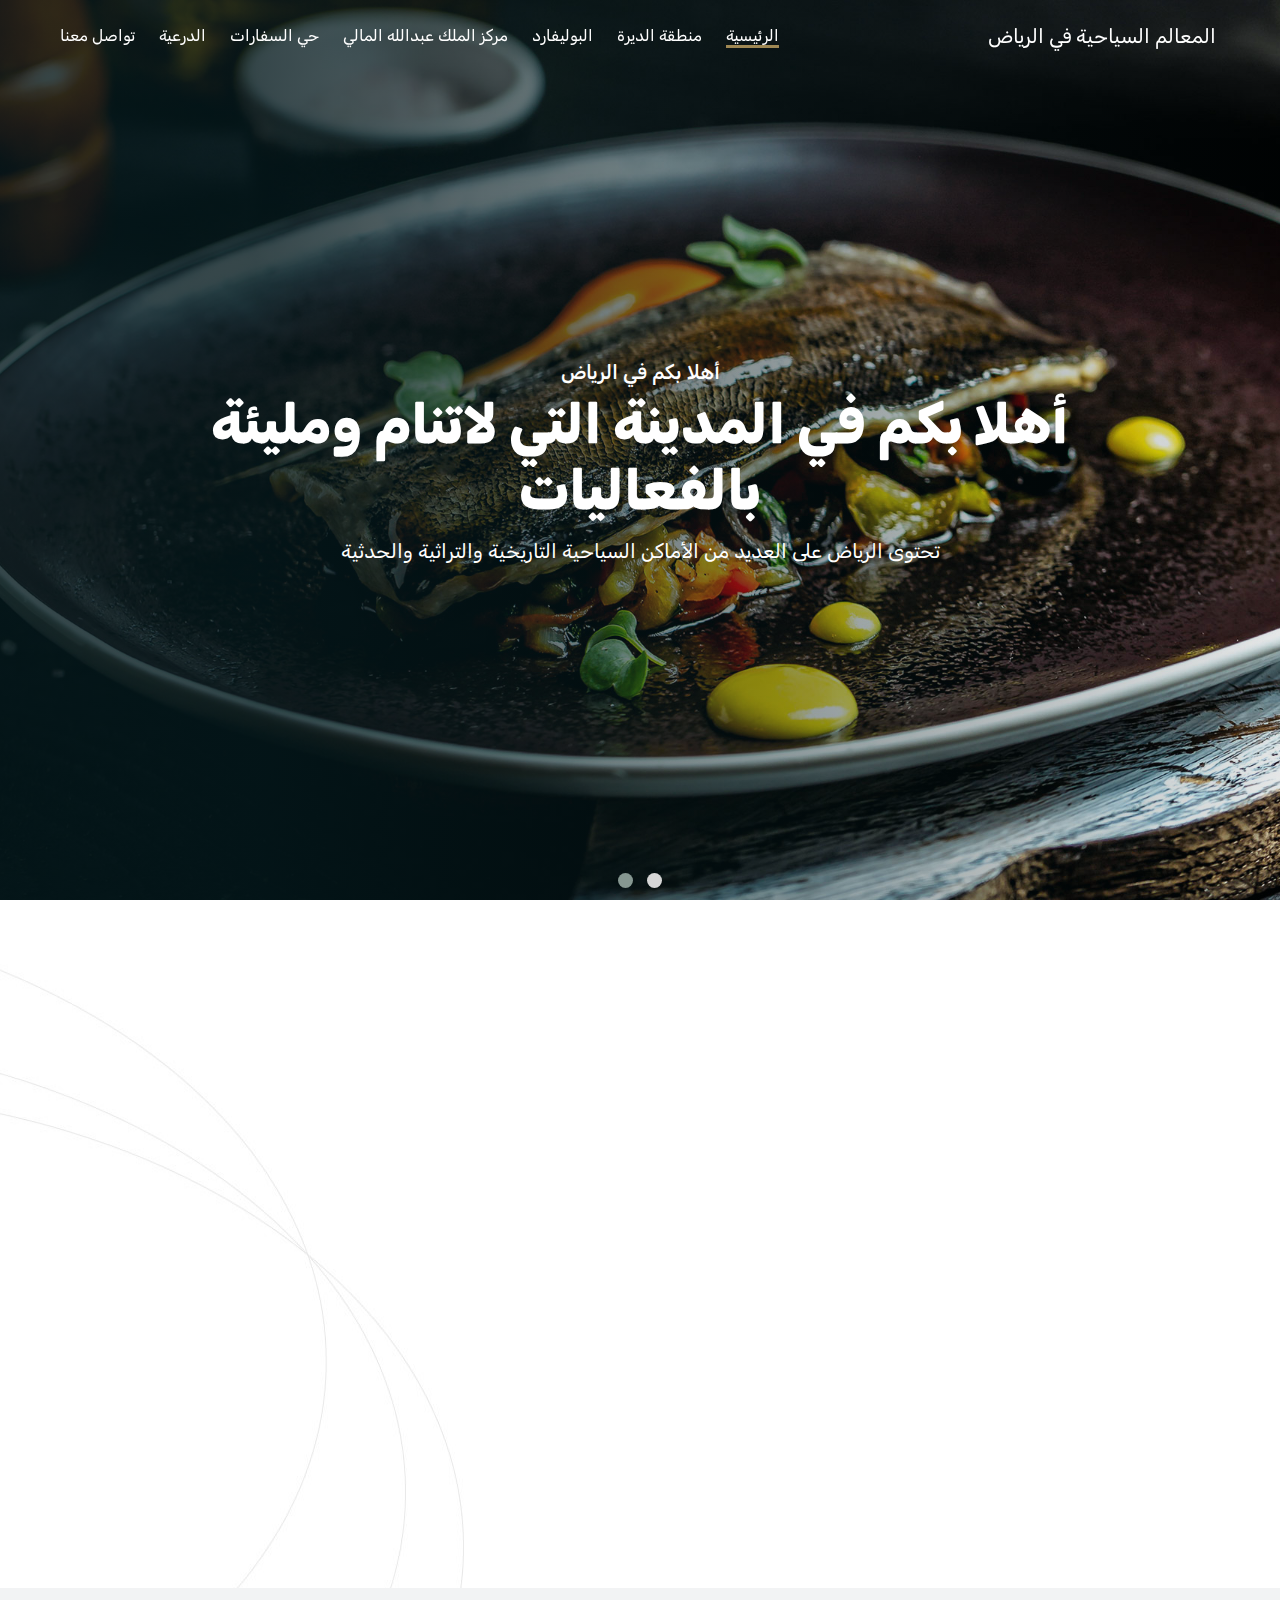
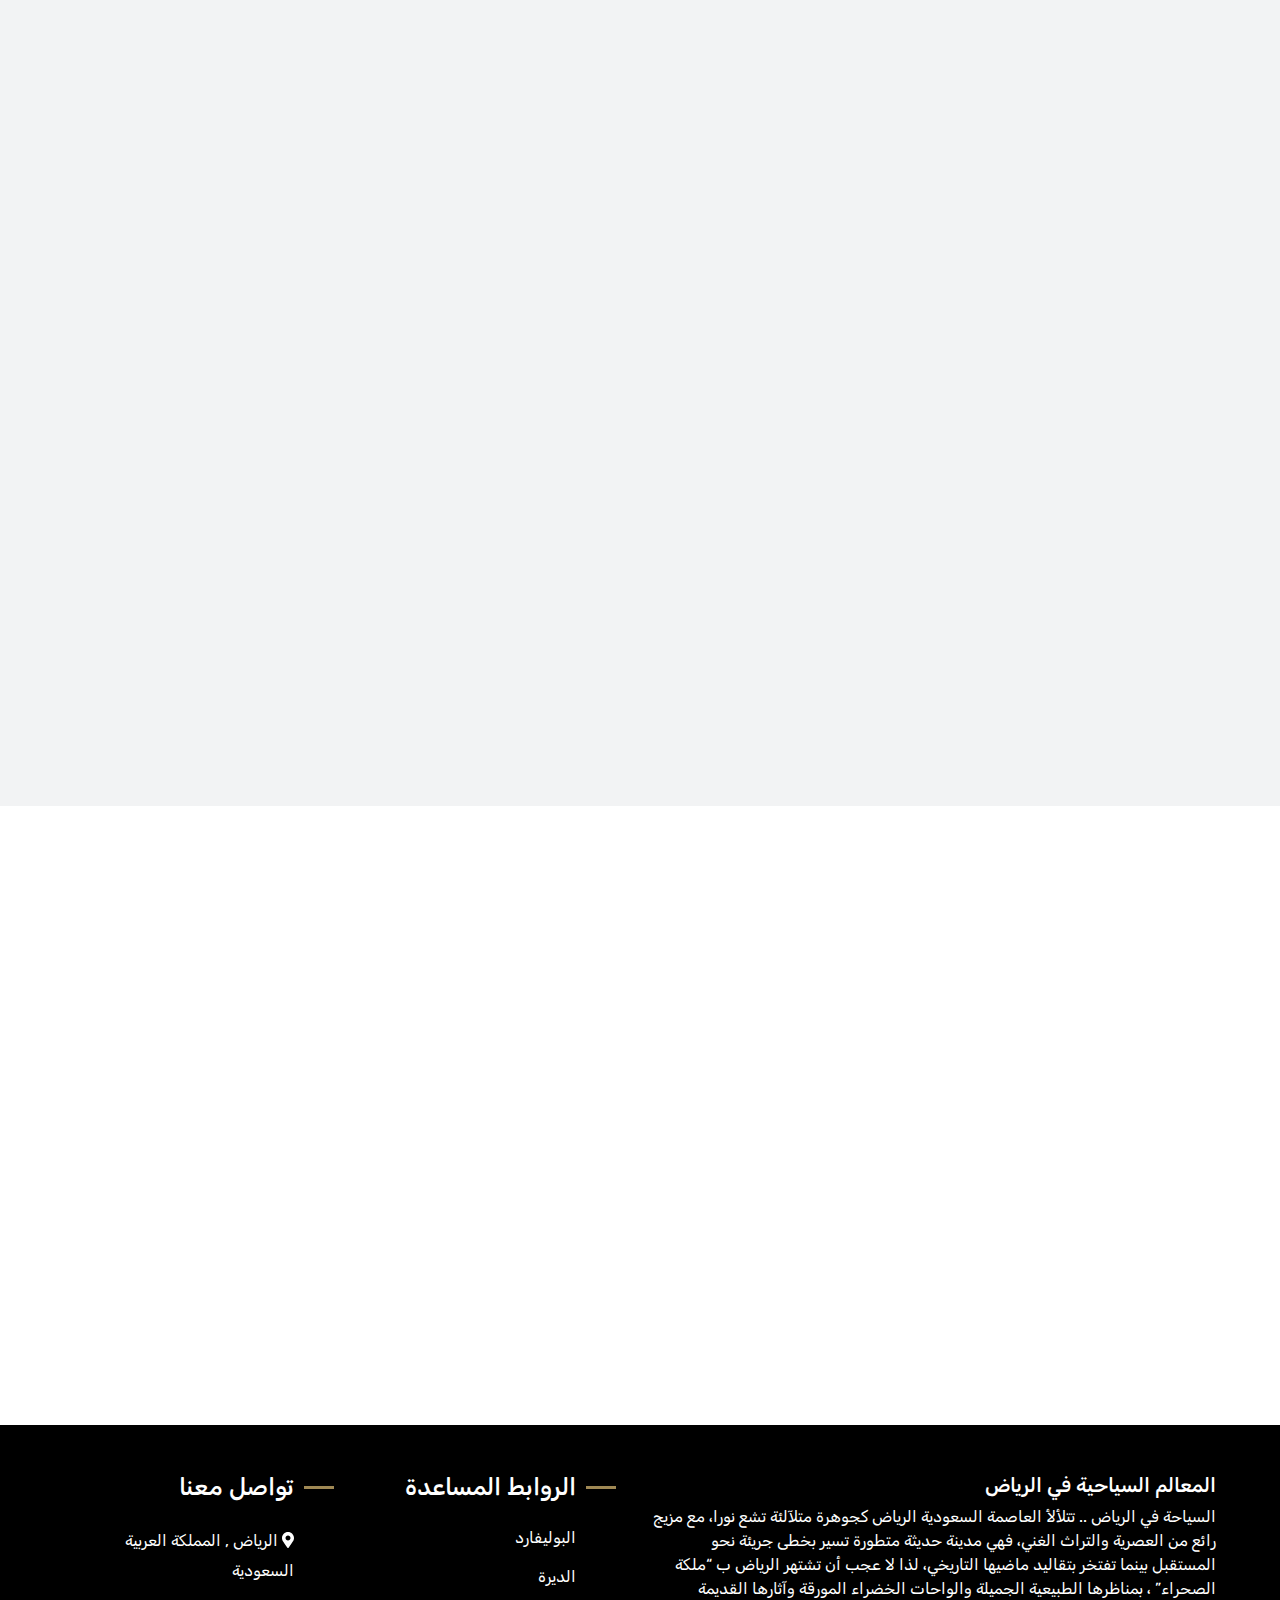
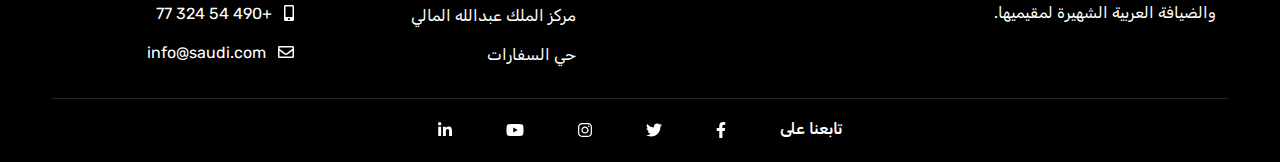
==== commit b52d2a20: "final" ====
--- a/index.html
+++ b/index.html
@@ -45,22 +45,22 @@
             <a class="nav-link" href="index.html">الرئيسية</a>
           </li>
           <li class="nav-item">
-            <a class="nav-link" href="#">منطقة الديرة</a>
+            <a class="nav-link" href="الديره.html">منطقة الديرة</a>
           </li>
           <li class="nav-item">
-            <a class="nav-link" href="#">البوليفارد</a>
+            <a class="nav-link" href="بوليفارد.html">البوليفارد</a>
           </li>
           <li class="nav-item">
-            <a class="nav-link" href="#">مركز الملك عبدالله المالي </a>
+            <a class="nav-link" href="الملك.html">مركز الملك عبدالله المالي </a>
           </li>
           <li class="nav-item">
-            <a class="nav-link" href="#">حي السفارات</a>
+            <a class="nav-link" href="حي السفارات.html">حي السفارات</a>
           </li>
           <li class="nav-item">
-            <a class="nav-link" href="#">الدرعية</a>
+            <a class="nav-link" href="الدرعيه.html">الدرعية</a>
           </li>
           <li class="nav-item">
-            <a class="nav-link" href="contact.html">تواصل معنا </a>
+            <a class="nav-link" href="تواصل معنا.html">تواصل معنا </a>
           </li>
           
         </ul>
@@ -159,20 +159,20 @@
           <div class="row m-0">
             <div class="col-lg-4 col-md-6 mb-4 product position-relative" data-aos="zoom-in">
               <figure class="product-img m-0">
-                <img src="SiteAssets/images/الديره.jpg" alt="#">
-              </figure>
-              <div class="pro-caption">
-                <h6 class="product-btn">اسواق الديرة</h6>
-                <h5><a href="single-product.html">ملتقي الجنسيات</a></h5>
+                <img src="SiteAssets/images/الثميري1.jpg" alt="#">
+              </figure>
+              <div class="pro-caption">
+                <h6 class="product-btn"> الديرة</h6>
+                <h5><a href="single-product.html">شارع الثميري </a></h5>
               </div>
             </div>
             <div class="col-lg-4 col-md-6 mb-4 product position-relative" data-aos="zoom-in">
               <figure class="product-img m-0">
-                <img src="SiteAssets/images/الديره1.jpg" alt="#">
-              </figure>
-              <div class="pro-caption">
-                <h6 class="product-btn">اسواق الديرة</h6>
-                <h5><a href="single-product.html">ملتقى الجنسيات</a></h5>
+                <img src="SiteAssets/images/المعقيليه2.jpeg" alt="#">
+              </figure>
+              <div class="pro-caption">
+                <h6 class="product-btn"> الديرة</h6>
+                <h5><a href="single-product.html">المعيقلية </a></h5>
               </div>
             </div>
             <div class="col-lg-4 col-md-6 mb-4 product position-relative" data-aos="zoom-in">
@@ -180,8 +180,8 @@
                 <img src="SiteAssets/images/الديره2.jpg" alt="#">
               </figure>
               <div class="pro-caption">
-                <h6 class="product-btn">اسواق الديرة</h6>
-                <h5><a href="single-product.html">ملتقي الجنسيات</a></h5>
+                <h6 class="product-btn"> الديرة</h6>
+                <h5><a href="single-product.html"> سوق سويقه</a></h5>
               </div>
             </div>
 
@@ -257,29 +257,29 @@
           <div class="row m-0">
             <div class=" col-lg-4 col-md-6 mb-4 product position-relative" data-aos="zoom-in">
               <figure class="product-img m-0">
-                <img src="SiteAssets/images/الملك.jpg" alt="#">
-              </figure>
-              <div class="pro-caption">
-                <h6 class="product-btn">مركز الملك عبدالله</h6>
-                <h5><a href="single-product.html">حي الملك عبدالله</a></h5>
-              </div>
-            </div>
-            <div class=" col-lg-4 col-md-6 mb-4 product position-relative" data-aos="zoom-in">
-              <figure class="product-img m-0">
-                <img src="SiteAssets/images/منتزه الملك.jpg" alt="#">
-              </figure>
-              <div class="pro-caption">
-                <h6 class="product-btn">مركز الملك عبدالله</h6>
-                <h5><a href="single-product.html">منتزه الملك عبدالله</a></h5>
-              </div>
-            </div>
-            <div class=" col-lg-4 col-md-6 mb-4 product position-relative" data-aos="zoom-in">
-              <figure class="product-img m-0">
-                <img src="SiteAssets/images/مركز الملك.jpg" alt="#">
-              </figure>
-              <div class="pro-caption">
-                <h6 class="product-btn">مركز الملك عبدالله</h6>
-                <h5><a href="single-product.html">مركز الملك عبدالله</a></h5>
+                <img src="SiteAssets/images/عود سكوير2.jpg" alt="#">
+              </figure>
+              <div class="pro-caption">
+                <h6 class="product-btn">  حي السفارات</h6>
+                <h5><a href="single-product.html">عود سكوير </a></h5>
+              </div>
+            </div>
+            <div class=" col-lg-4 col-md-6 mb-4 product position-relative" data-aos="zoom-in">
+              <figure class="product-img m-0">
+                <img src="SiteAssets/images/حديقة الحجر2.jpg" alt="#">
+              </figure>
+              <div class="pro-caption">
+                <h6 class="product-btn">  حي السفارات</h6>
+                <h5><a href="single-product.html">  حديقة الحجر</a></h5>
+              </div>
+            </div>
+            <div class=" col-lg-4 col-md-6 mb-4 product position-relative" data-aos="zoom-in">
+              <figure class="product-img m-0">
+                <img src="SiteAssets/images/عود سكوير3.jpg" alt="#">
+              </figure>
+              <div class="pro-caption">
+                <h6 class="product-btn">  حي السفارات</h6>
+                <h5><a href="single-product.html">عود سكوير  </a></h5>
               </div>
             </div>
           </div>
@@ -289,29 +289,29 @@
           <div class="row m-0">
             <div class=" col-lg-4 col-md-6 mb-4 product position-relative" data-aos="zoom-in">
               <figure class="product-img m-0">
-                <img src="SiteAssets/images/الملك.jpg" alt="#">
-              </figure>
-              <div class="pro-caption">
-                <h6 class="product-btn">مركز الملك عبدالله</h6>
-                <h5><a href="single-product.html">حي الملك عبدالله</a></h5>
-              </div>
-            </div>
-            <div class=" col-lg-4 col-md-6 mb-4 product position-relative" data-aos="zoom-in">
-              <figure class="product-img m-0">
-                <img src="SiteAssets/images/منتزه الملك.jpg" alt="#">
-              </figure>
-              <div class="pro-caption">
-                <h6 class="product-btn">مركز الملك عبدالله</h6>
-                <h5><a href="single-product.html">منتزه الملك عبدالله</a></h5>
-              </div>
-            </div>
-            <div class=" col-lg-4 col-md-6 mb-4 product position-relative" data-aos="zoom-in">
-              <figure class="product-img m-0">
-                <img src="SiteAssets/images/مركز الملك.jpg" alt="#">
-              </figure>
-              <div class="pro-caption">
-                <h6 class="product-btn">مركز الملك عبدالله</h6>
-                <h5><a href="single-product.html">مركز الملك عبدالله</a></h5>
+                <img src="SiteAssets/images/منتزه2.jpg" alt="#">
+              </figure>
+              <div class="pro-caption">
+                <h6 class="product-btn">  الدرعية</h6>
+                <h5><a href="single-product.html">منتزه البحيري التراثي  </a></h5>
+              </div>
+            </div>
+            <div class=" col-lg-4 col-md-6 mb-4 product position-relative" data-aos="zoom-in">
+              <figure class="product-img m-0">
+                <img src="SiteAssets/images/سمحان1.jpg" alt="#">
+              </figure>
+              <div class="pro-caption">
+                <h6 class="product-btn">  الدرعية</h6>
+                <h5><a href="single-product.html">حي سمحان التراثي  </a></h5>
+              </div>
+            </div>
+            <div class=" col-lg-4 col-md-6 mb-4 product position-relative" data-aos="zoom-in">
+              <figure class="product-img m-0">
+                <img src="SiteAssets/images/منتزه3.jpg" alt="#">
+              </figure>
+              <div class="pro-caption">
+                <h6 class="product-btn">الدرعية  </h6>
+                <h5><a href="single-product.html"> منتزه البحيري التراثي </a></h5>
               </div>
             </div>
           </div>
@@ -319,7 +319,7 @@
         </div>
       </div>
            <div class="section-link text-center py-4" data-aos="fade-in">
-                <a href="products.html">
+                <a >
                     <span>زيارة كل المعالم السياحية</span>
                     <svg xmlns="http://www.w3.org/2000/svg" width="16" height="16" fill="currentColor"
                         class="bi bi-arrow-left-circle" viewBox="0 0 16 16">
@@ -332,9 +332,9 @@
     </section>
 
 
-    <section class="contact p-sm-5 p-4">
+    <section class="contact p-4 my-5">
       <div class="row m-0 p-3 overflow-hidden">
-        <div class="col-lg-4 col-md-6 col-sm-12" data-aos="fade-left">
+          <div class="col-lg-6 col-md-6 col-sm-12" data-aos="fade-right">
           <h6 class="about-mini-title">المعالم السياحية</h6>
           <h2 class="about-title">أهلا بكم في المدينة التي لاتنام ومليئة بالفعاليات </h2>
           <p>تقع الرياض، عاصمة المملكة العربية السعودية والمركز المالي الرئيسي، على هضبة صحراوية في وسط البلاد. تشمل معالم المنطقة التجارية "مركز المملكة" الذي يبلغ ارتفاعه 302 مترًا والذي يضم جسرًا معلقًا يربط بين برجين، ومركز الفيصلية الذي يبلغ ارتفاعه 267 مترًا والذي يتميز بقمة زجاجية. يقع حصن المصمك في منطقة ديرة التاريخية، وهو موقع غارة عام 1902 التي منحت آل سعود السيطرة على الرياض.</p>
@@ -356,36 +356,11 @@
             </li>
           </ul>
         </div>
-        <div class="col-lg-3 col-md-6 pb-3 pb-md-0" data-aos="zoom-in">
-          <iframe src="https://www.google.com/maps/embed?pb=!1m18!1m12!1m3!1d927758.036212781!2d46.16304550538091!3d24.724997860261443!2m3!1f0!2f0!3f0!3m2!1i1024!2i768!4f13.1!3m3!1m2!1s0x3e2f03890d489399%3A0xba974d1c98e79fd5!2sRiyadh%20Saudi%20Arabia!5e0!3m2!1sen!2seg!4v1706004595004!5m2!1sen!2seg" width="600" height="450" style="border:0;" allowfullscreen="" loading="lazy" referrerpolicy="no-referrer-when-downgrade"></iframe>
-        </div>
-        <div class="col-lg-5 col-md-12 form" data-aos="fade-right">
-          <h4 class="fw-bold pb-3 main-color">اترك  لنا رسالة</h4>
-          <form method="POST">
-            <div class="row">
-              <label class="col-sm-6 col-xs-12 required">
-                <input class="form-data" type="text" name="name" placeholder="الاسم كامل" size="30">
-              </label>
-              <label class="col-sm-6 col-xs-12  required">
-                <input class="form-data" type="tel" name="mobile" placeholder="رقم التليفون" size="30">
-              </label>
-              <label class="col-sm-6 col-xs-12  required">
-                <input class="form-data" type="email" name="email" placeholder="الأيميل" size="30">
-              </label>
-              <label class="col-sm-6 col-xs-12  required">
-                <input class="form-data" type="text" name="info" placeholder="الشركة" size="30">
-              </label>
-              <label class="col-12 required">
-                <textarea class="form-data" name="message" placeholder="رسالتك"></textarea>
-              </label>
-              <div class="d-flex justify-content-end">
-                <a href="#" class="btn w-100 form-submit" type="submit">ارسل لنا
-                </a>
-      
-              </div>
-            </div>
-          </form>
-        </div>
+        <div class="col-10 col-md-8 col-lg-6 text-center p-4  rounded">
+          <iframe src="https://www.google.com/maps/embed?pb=!1m18!1m12!1m3!1d927767.3399049372!2d46.163081231815035!3d24.723750059422045!2m3!1f0!2f0!3f0!3m2!1i1024!2i768!4f13.1!3m3!1m2!1s0x3e2f03890d489399%3A0xba974d1c98e79fd5!2sRiyadh%20Saudi%20Arabia!5e0!3m2!1sen!2seg!4v1706188981514!5m2!1sen!2seg" 
+          width="600" height="300" style="border:0;" allowfullscreen="" loading="lazy" referrerpolicy="no-referrer-when-downgrade"></iframe>
+       </div>
+        
       </div>
     </section>
 
@@ -403,10 +378,10 @@
           <div class="col-md-6 col-sm-12 ps-lg-5">
             <h4 class="footer-title position-relative">الروابط المساعدة</h4>
             <ul class="list-unstyled pt-4">
-              <li><a href="#">البوليفارد</a></li>
-              <li><a href="#">الديرة</a></li>
-              <li><a href="#">مركز الملك عبدالله المالي </a></li>
-              <li><a href="#">حي السفارات</a></li>
+              <li><a href="بوليفارد.html">البوليفارد</a></li>
+              <li><a href="الديره.html">الديرة</a></li>
+              <li><a href="الملك.html">مركز الملك عبدالله المالي </a></li>
+              <li><a href="حي السفارات.html">حي السفارات</a></li>
             </ul>
           </div>
           <div class="col-md-6 col-sm-12">
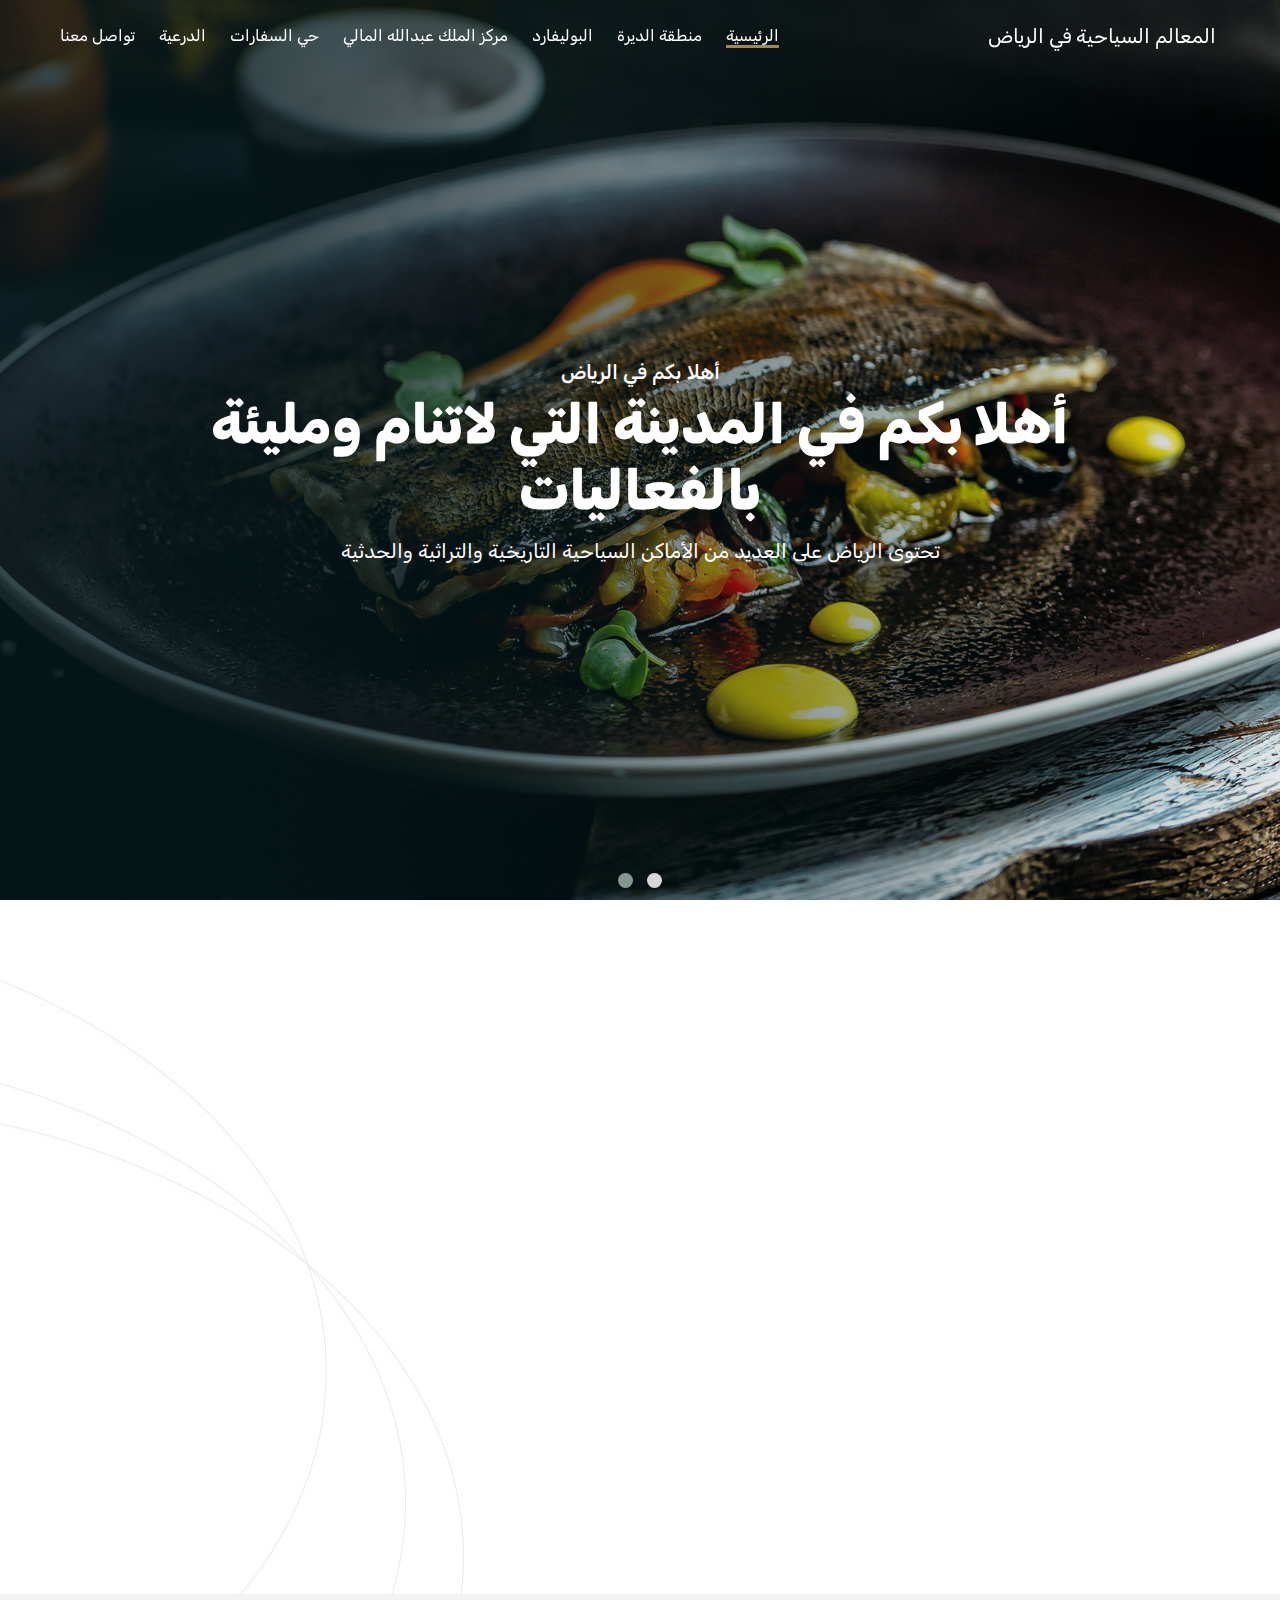
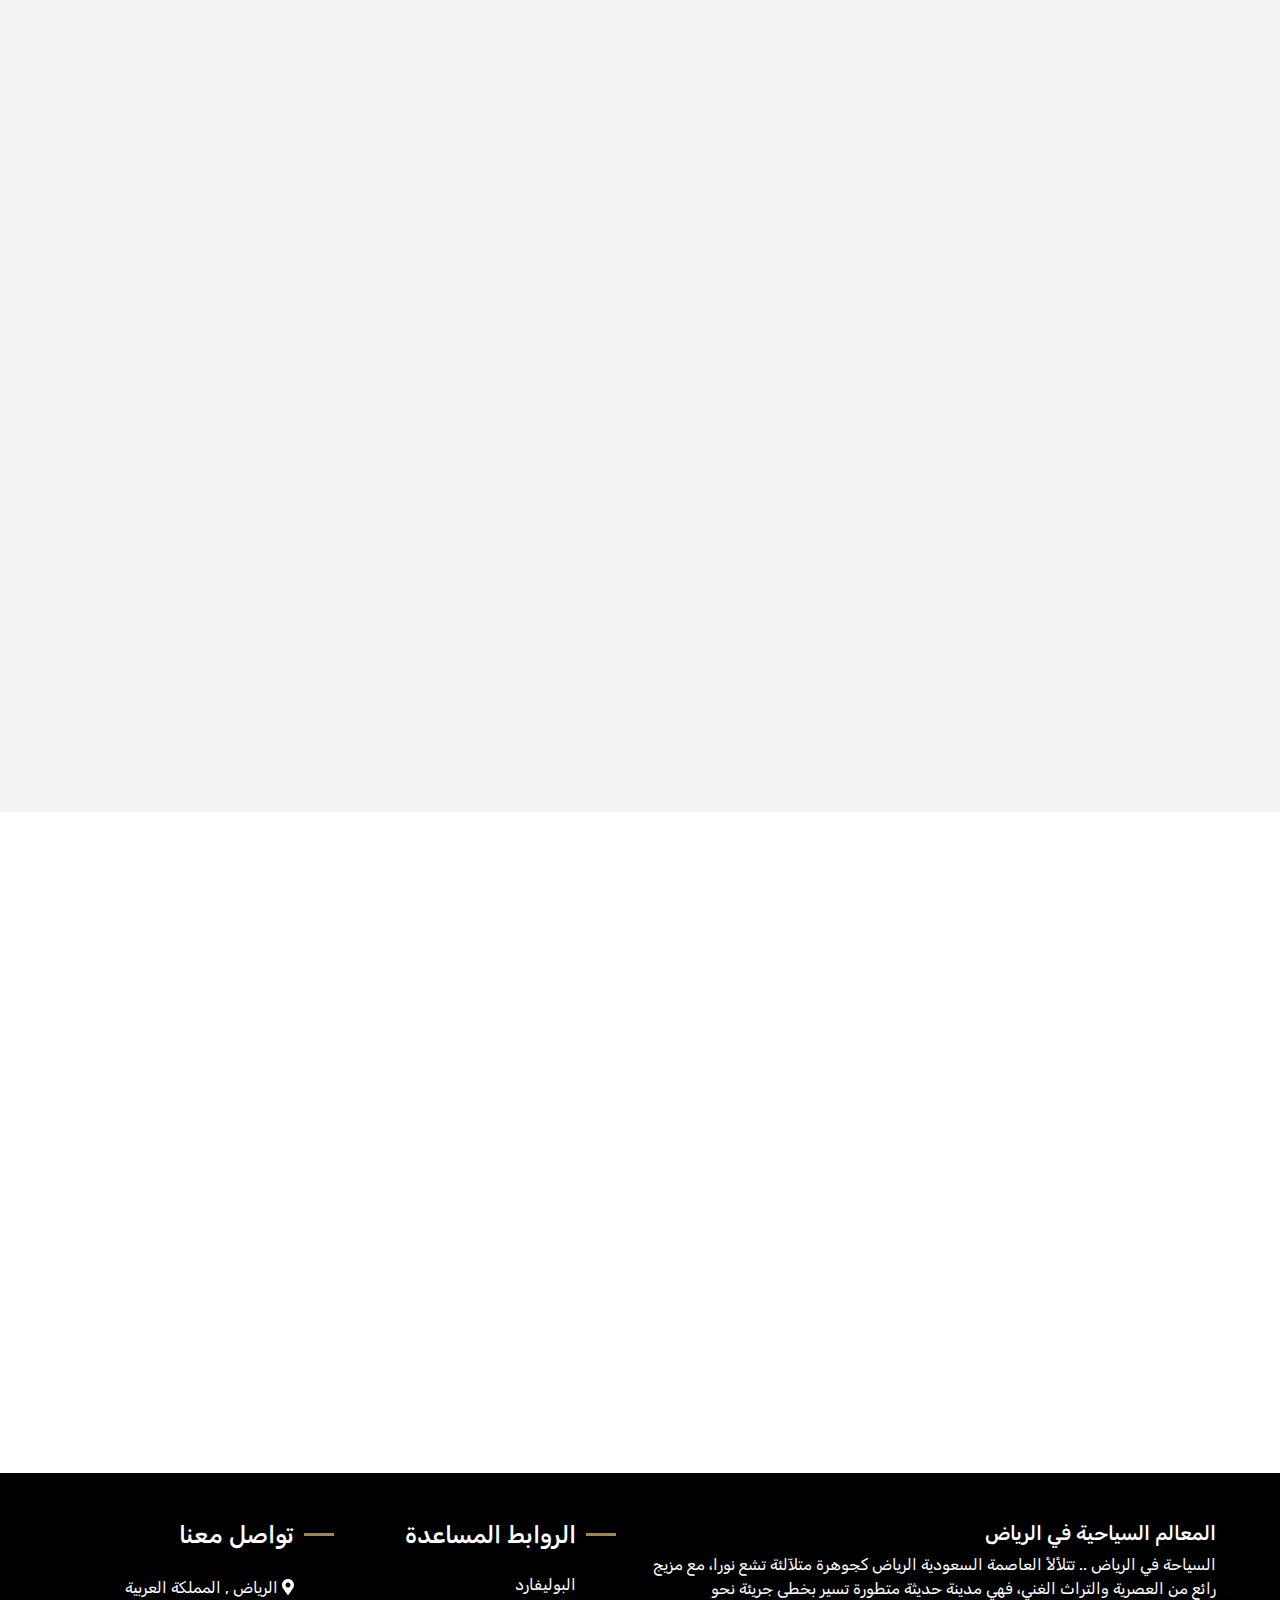
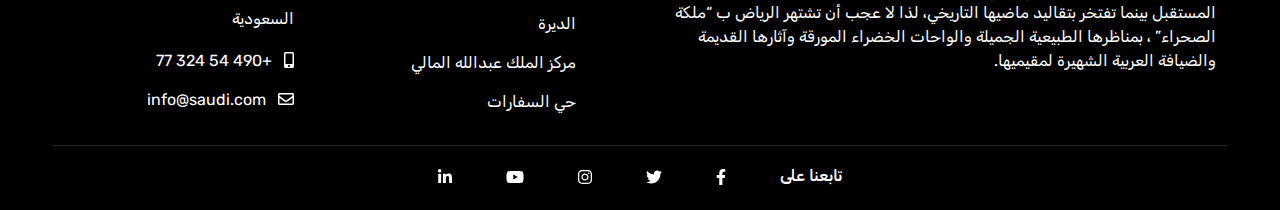
==== commit 3a0ac3a1: "toqa" ====
--- a/index.html
+++ b/index.html
@@ -109,9 +109,6 @@
 
             الطقس في الرياض دافىء طوال العام تقريباً، مع درجات حرارة يمكن أن ترتفع إلى 45 درجة مئوية في أشهر الصيف بين أبريل وأكتوبر، لذا ينصحك الكثير من الخبراء بالزيارة في فصل الربيع أو الخريف حيث تسود أجواء لطيفة.
           </p>
-          <a href="about.html" class="btn mt-5">المزيد                 
-          <i class="fas fa-angle-double-left "></i>
-          </a>
         </div>
         <div class="col-lg-5 h-100" data-aos="fade-right">
           <figure class="about-img">
@@ -120,6 +117,16 @@
           </figure>
         </div>
       </div>
+      <div class="section-link  py-1" data-aos="fade-in">
+        <a href="https://riyadhseason.com/ar-SA">
+            <span style="color: rgb(155, 125, 5);"> موسم الرياض</span>
+            <svg xmlns="http://www.w3.org/2000/svg" width="16" height="16" fill="currentColor"
+                class="bi bi-arrow-left-circle" viewBox="0 0 16 16">
+                <path fill-rule="evenodd"
+                    d="M1 8a7 7 0 1 0 14 0A7 7 0 0 0 1 8zm15 0A8 8 0 1 1 0 8a8 8 0 0 1 16 0zM4.5 7.5a.5.5 0 0 0 0 1h5.793l-2.147 2.146a.5.5 0 0 0 .708.708l3-3a.5.5 0 0 0 0-.708l-3-3a.5.5 0 1 0-.708.708L10.293 7.5H4.5z">
+                </path>
+            </svg> </a>
+    </div>
     </section>
     
 
@@ -344,16 +351,6 @@
                 <i class="fas fa-map-marker-alt my-color"></i>
                 الرياض , المملكة العربية السعودية              </p>
             </li>
-            <li class="py-2">
-              <a href="#" class="d-block">
-                <strong>الرقم :</strong>
-                +490 54 324 77</a>
-            </li>
-            <li class="py-2">
-              <a href="#" class="d-block">
-                <strong>الإيميل:</strong>
-                info@saudi.com</a>
-            </li>
           </ul>
         </div>
         <div class="col-10 col-md-8 col-lg-6 text-center p-4  rounded">
@@ -362,6 +359,28 @@
        </div>
         
       </div>
+    <div class="section-link py-1 px-4" data-aos="fade-in">
+    <a href="https://welcomesaudi.com/ar">
+        <span style="color: rgb(155, 125, 5);">اهلا في السعودية</span>
+        <svg xmlns="http://www.w3.org/2000/svg" width="16" height="16" fill="currentColor"
+             class="bi bi-arrow-left-circle" viewBox="0 0 16 16">
+            <path fill-rule="evenodd"
+                  d="M1 8a7 7 0 1 0 14 0A7 7 0 0 0 1 8zm15 0A8 8 0 1 1 0 8a8 8 0 0 1 16 0zM4.5 7.5a.5.5 0 0 0 0 1h5.793l-2.147 2.146a.5.5 0 0 0 .708.708l3-3a.5.5 0 0 0 0-.708l-3-3a.5.5 0 1 0-.708.708L10.293 7.5H4.5z">
+            </path>
+        </svg>
+    </a>
+</div>
+
+    <div class="section-link  py-1 px-4"  data-aos="fade-in">
+      <a href="https://www.sta.gov.sa/ar/home">
+          <span style="color: rgb(155, 125, 5);">  الهيئة السعودية للسياحة</span>
+          <svg xmlns="http://www.w3.org/2000/svg" width="16" height="16" fill="currentColor"
+              class="bi bi-arrow-left-circle" viewBox="0 0 16 16">
+              <path fill-rule="evenodd"
+                  d="M1 8a7 7 0 1 0 14 0A7 7 0 0 0 1 8zm15 0A8 8 0 1 1 0 8a8 8 0 0 1 16 0zM4.5 7.5a.5.5 0 0 0 0 1h5.793l-2.147 2.146a.5.5 0 0 0 .708.708l3-3a.5.5 0 0 0 0-.708l-3-3a.5.5 0 1 0-.708.708L10.293 7.5H4.5z">
+              </path>
+          </svg> </a>
+  </div>
     </section>
 
   </main>
--- a/SiteAssets/css/style.css
+++ b/SiteAssets/css/style.css
@@ -143,7 +143,9 @@
     background-color: transparent;
     padding: 0;
 }
-
+header.navbar.inner{
+    background-color: #fff;
+}
 header .navbar-toggler {
     border-radius: 0;
 }
@@ -152,17 +154,20 @@
     box-shadow: none;
 }
 
-header.navbar .navbar-brand {
+/* header.navbar .navbar-brand {
     margin-left: 1rem;
-}
-
-header.navbar .navbar-brand img {
+} */
+header.navbar.inner .navbar-brand {
+    color: #000;
+}
+
+/* header.navbar .navbar-brand img {
     height: 100%;
     width: 250px;
     object-fit: cover;
     filter: brightness(0) invert(1);
     transition: all 0.3s ease-in-out;
-}
+} */
 
 header.navbar-dark .navbar-nav .nav-link {
     text-transform: uppercase;
@@ -172,7 +177,9 @@
     color: #fff;
     position: relative;
 }
-
+header.navbar-dark.inner .navbar-nav .nav-link{
+    color: #000;
+}
 header.navbar-dark .navbar-nav .nav-link::before {
     position: absolute;
     content: "";
@@ -304,45 +311,19 @@
 }
 
 /*------------ inner header ----------*/
-.inner-header figure {
-    margin: 0;
-    position: relative;
-}
-
-.inner-header figure img {
-    height: 65vh;
-    width: 100%;
-    object-fit: cover;
-}
-
-.inner-header figure::before {
-    content: "";
-    position: absolute;
-    top: 0;
-    left: 0;
-    width: 100%;
-    height: 100%;
-    background: #0a0a0a80;
-    z-index: 1;
-}
-
-.inner-header figure figcaption {
-    position: absolute;
-    padding: 20px;
-    right: 15%;
-    left: 15%;
-    bottom: 20%;
-    z-index: 1;
+
+.inner-header {
+
     text-align: center;
     flex-direction: column;
     display: flex;
     align-items: center;
     justify-content: center;
-    color: #f2f3f4;
+    background: #f2f3f4;
     /* text-shadow: 0 3px 20px rgba(0,0,0,.9); */
 }
 
-.inner-header figure figcaption .breadcrumb-item {
+.inner-header .breadcrumb-item {
     display: flex;
     font-size: 1.2rem;
     font-weight: 600;
@@ -350,52 +331,38 @@
 
 }
 
-.inner-header figure figcaption h2 {
+.inner-header h2 {
     color :#9f8854;
     font-weight: 900;
 
 }
 
-.inner-header figure figcaption .breadcrumb-item a {
+.inner-header .breadcrumb-item a {
     padding: 0 5px;
     transition: all 0.3s ease-in-out;
     background: transparent;
-}
-
-.inner-header figure figcaption .breadcrumb-item a:hover {
+    color: #000;
+}
+
+.inner-header .breadcrumb-item a:hover {
     color :#9f8854;
 
     animation: 6s forwards linkColorAnimation;
 }
 
-.inner-header figure figcaption .breadcrumb-item.active {
+.inner-header .breadcrumb-item.active {
     color :#9f8854;
 
 }
 
-.inner-header figure figcaption .breadcrumb-item+.breadcrumb-item::before {
-    color: #fff;
-}
-
-@keyframes linkColorAnimation {
-    0% {
-        background-size: 400% 400%;
-        background-position: 0 100%
-    }
-
-    15% {
-        background-size: 170% 400%;
-        background-position: 100% 100%
-    }
-
-    100% {
-        background-size: 240% 400%;
-        background-position: 100% 100%
-    }
-}
-
+.inner-header .breadcrumb-item+.breadcrumb-item::before {
+    color: #000;
+}
+.breadcrumb-item+.breadcrumb-item::before {
+    float: right;
+}
 /*-------- slider ----------*/
-.slider{
+.slider, .owl-carousel{
     direction: ltr;
 }
 .slider .item {
@@ -500,16 +467,6 @@
     animation-delay: 0.5s;
 }
 
-.owl-theme .owl-dots .owl-dot span {
-    /* border: 2px solid linear-gradient(90deg, rgb(129, 21, 255) 0px, rgb(255, 42, 208) 50%, rgb(255, 143, 42) 100%) ;; */
-    width: 15px !important;
-    height: 15px !important;
-}
-
-.owl-theme .owl-nav {
-    margin-top: 0 !important;
-}
-
 .slider .owl-nav .owl-prev,
 .slider .owl-nav .owl-next {
     position: absolute;
@@ -521,10 +478,20 @@
 
 .slider .owl-nav .owl-prev {
     left: 40px;
+    position: absolute;
+    background-color: transparent !important;
+    top: 0;
+    bottom: 0;
+    margin: auto;
 }
 
 .slider .owl-nav .owl-next {
     right: 40px;
+    position: absolute;
+    background-color: transparent !important;
+    top: 0;
+    bottom: 0;
+    margin: auto;
 }
 
 .slider:hover .owl-prev {
@@ -538,8 +505,9 @@
 }
 
 .slider .owl-nav span {
-    font-size: 3.3em;
+    font-size: 4em;
     color: #9f8854;
+    margin: 10px -5px;
 }
 
 .slider .owl-nav span:hover {
@@ -557,6 +525,11 @@
     left: 0;
     right: 0;
     margin: auto;
+}
+.slider .owl-theme .owl-dots span {
+
+    width: 15px !important;
+    height: 15px !important;
 }
 
 /*------ about us section ------*/
@@ -838,7 +811,7 @@
 
 .contact iframe {
     height: 100%;
-    min-height: 300px;
+    min-height: 350px;
     width: 100%;
 }
 
@@ -875,124 +848,56 @@
 .contact textarea.form-data {
     min-height: 180px;
 }
-
-/*------ clients logos ------*/
-
-.our-clients .clients-logos img {
+.page .owl-slider .item img {
+    width: 100%;
+    height: 350px;
+    object-fit: cover;
+    border-radius: 1.5rem;
+}
+.page .owl-nav .owl-next span {
+    content: url("../images/arrow-right.png");
+    height: 25px;
+    width: 45px;
     object-fit: contain;
-    height: 100px;
-    width: 100px !important;
-    /* border: 3px solid #d7d6e14a; */
-}
-
-.client-carousel.owl-carousel .owl-nav .owl-prev {
-    left: 0;
-}
-
-.client-carousel.owl-carousel .owl-nav .owl-next {
-    right: 0;
-}
-
-.owl-carousel .owl-nav .owl-prev {
-    position: absolute;
-    background-color: transparent !important;
-    top: 0;
-    bottom: 0;
-    margin: auto;
-}
-
-.owl-carousel .owl-nav .owl-next {
-
-    position: absolute;
-    background-color: transparent !important;
-    top: 0;
-    bottom: 0;
-    margin: auto;
-}
-
-.owl-nav span {
-    font-size: 4rem;
-    color: #9f8854;
-    margin: 10px -5px;
-}
-
-/* products page */
-.products-page .item {
-    box-shadow: 0px 0px 10px 0px rgb(0 0 0 / 10%);
-}
-
-.products-page .item figure img {
-    height: 350px;
-    width: 100%;
-    object-fit: cover;
-}
-
-.product-details-item {
-    margin-bottom: 20px;
-    background: #f2f3f4;
-    padding: 20px;
-}
-
-.product-details-item-img img {
-    min-width: 100%;
+    border: 2px solid #9f8854;
+    border-radius: 50rem;
+    padding: 4px;
+    transition: all 0.3s ease-in-out;
+
+}
+
+.page .owl-theme .owl-nav .disabled {
+    opacity: 1;
+}
+
+.page .owl-nav .owl-prev span {
+    content: url("../images/arrow-left.png");
+    height: 25px;
+    width: 45px;
     object-fit: contain;
-    height: 335px;
-
-}
-
-.product-details-item-slider img {
-    cursor: pointer;
-}
-
-.product-details-text h3 {
-    font-weight: 700;
-    margin-bottom: 16px;
-}
-
-.product-item {
-    margin-bottom: 50px;
-    border: 1px solid #252525;
-    padding: 20px;
-    background: #f2f3f4;
-    display: inline-block;
-}
-
-.product-item:hover img {
-    transform: scale(1.05);
-}
-
-.product-item:hover .product-item-text a {
-    color: #9f8854;
-
-}
-
-.product-item-img {
-    position: relative;
-    overflow: hidden;
-    margin: 0;
-}
-
-.product-item-img img {
-    height: 300px;
-    width: 100%;
-    object-fit: cover;
+    border: 2px solid #D6D6D6;
+    border-radius: 50rem;
+    padding: 4px;
     transition: all 0.3s ease-in-out;
 }
 
-.product-item-text {
-    text-align: center;
-    padding-top: 15px;
+.page .owl-nav button.owl-prev:hover span {
+    border: 2px solid #9f8854;
+}
+
+.page .owl-nav button.owl-next:hover span {
+    border: 2px solid #D6D6D6;
+}
+
+.page .owl-theme .owl-nav [class*=owl-]:hover {
+    background: transparent;
+    text-decoration: none;
     color: #000;
 }
-
-.product-item-text a {
-    transition: all 0.3s ease-in-out;
-}
-
-.share a {
-    margin: 0 20px;
-}
-
+.page iframe{
+    width: 100%;
+    height: 400px;
+}
 /*----- footer -----*/
 footer {
     position: relative;
